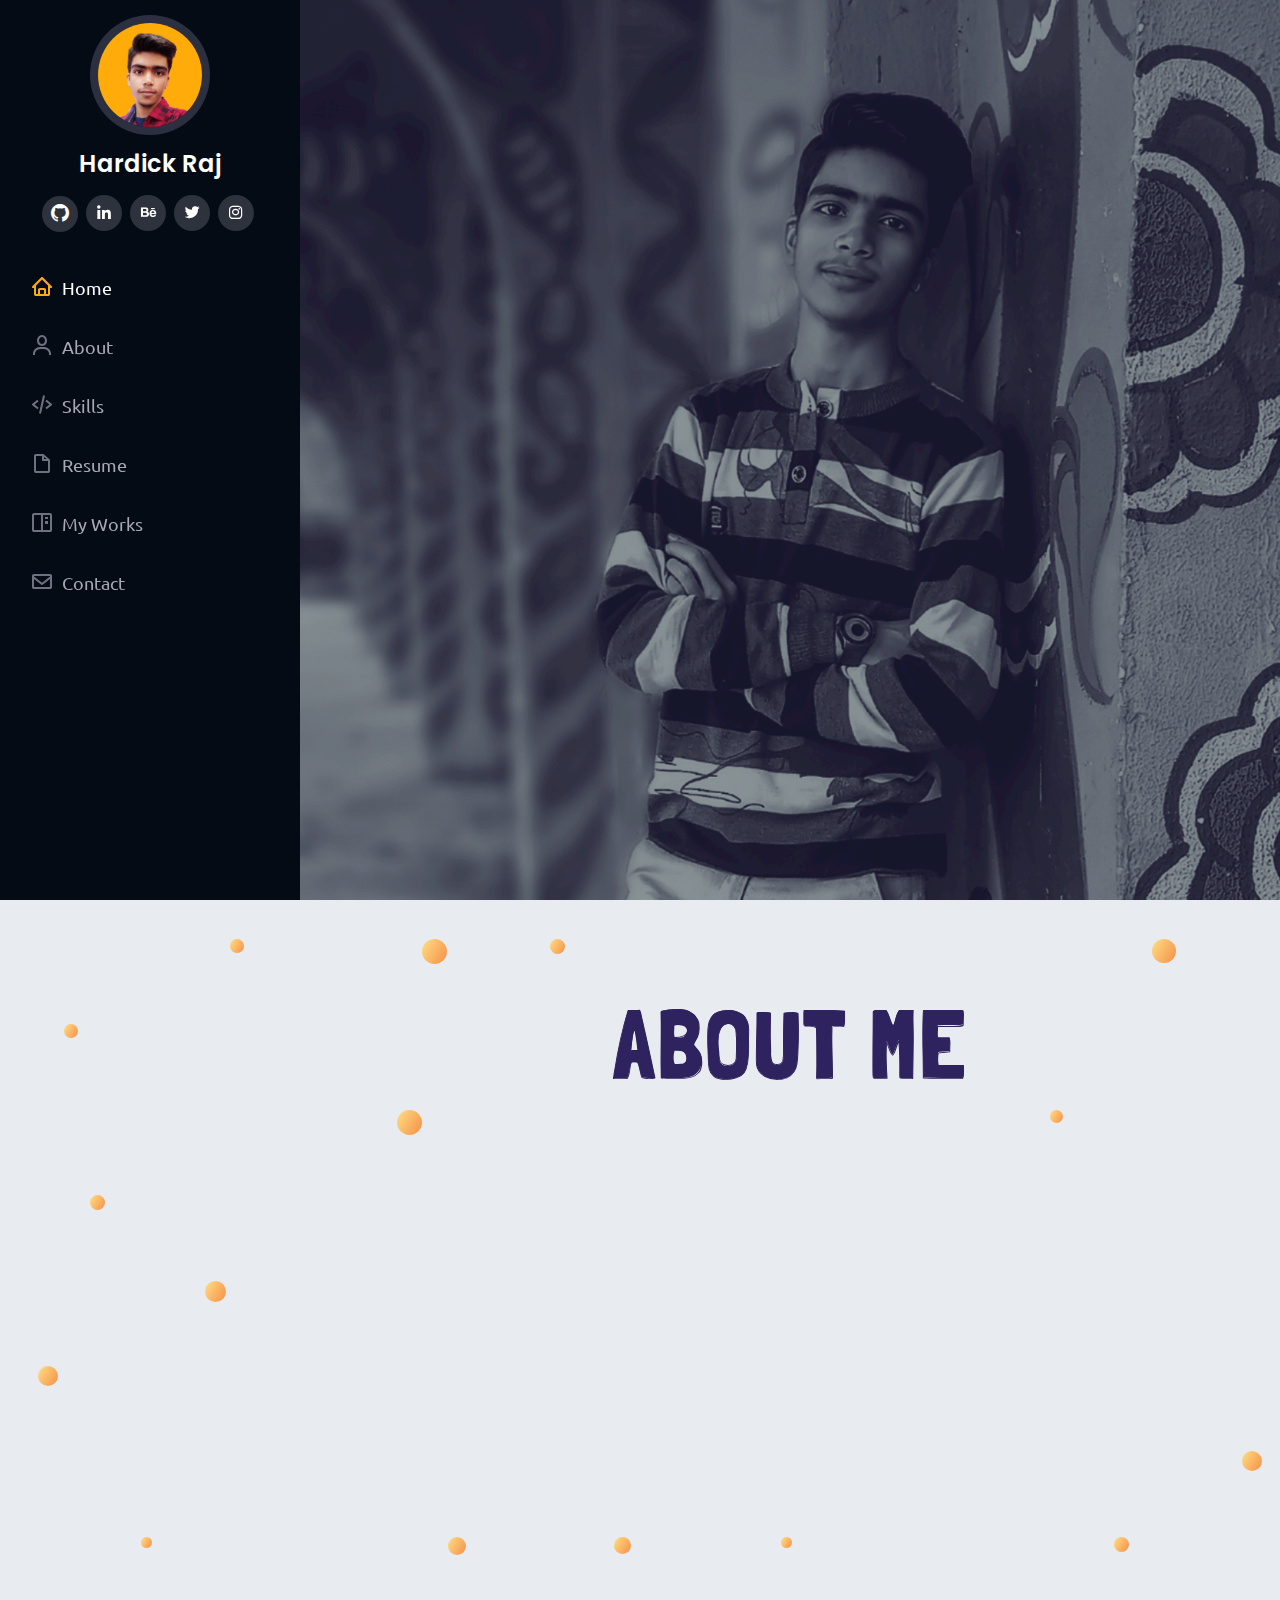
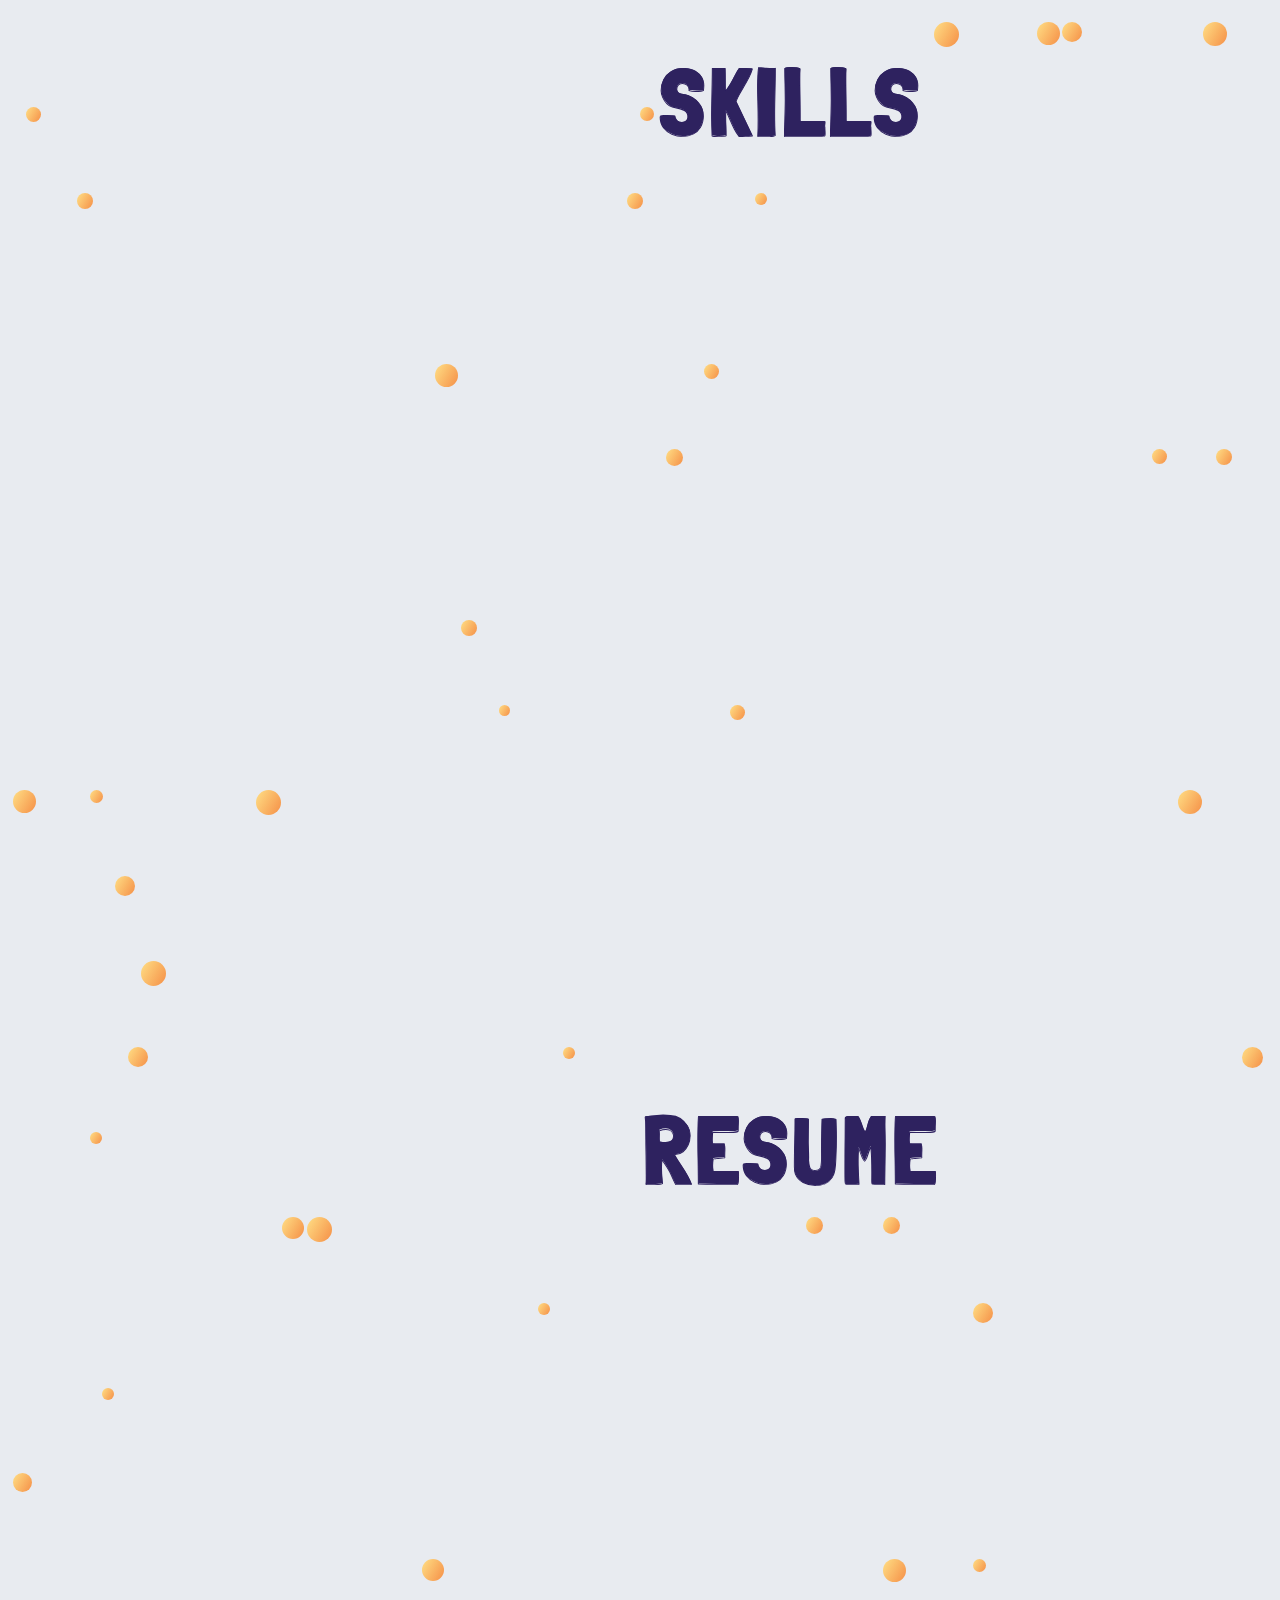
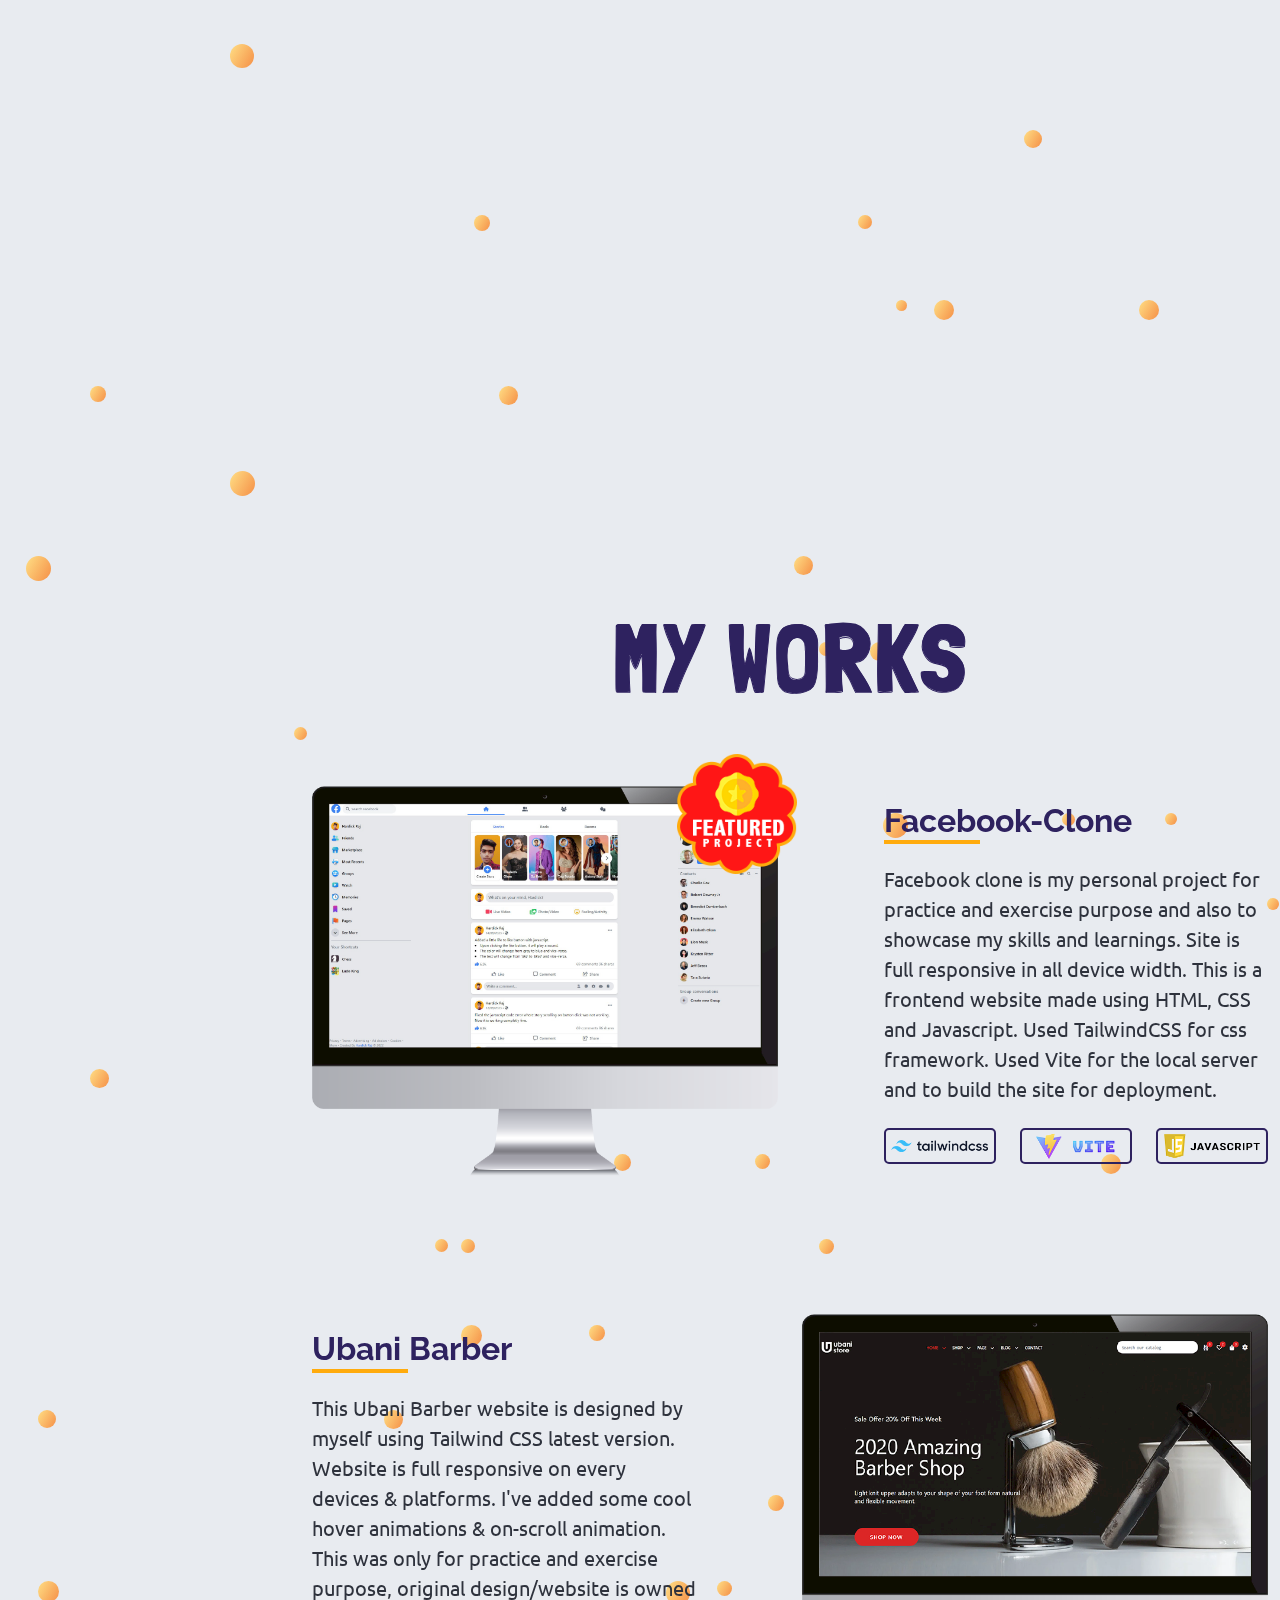
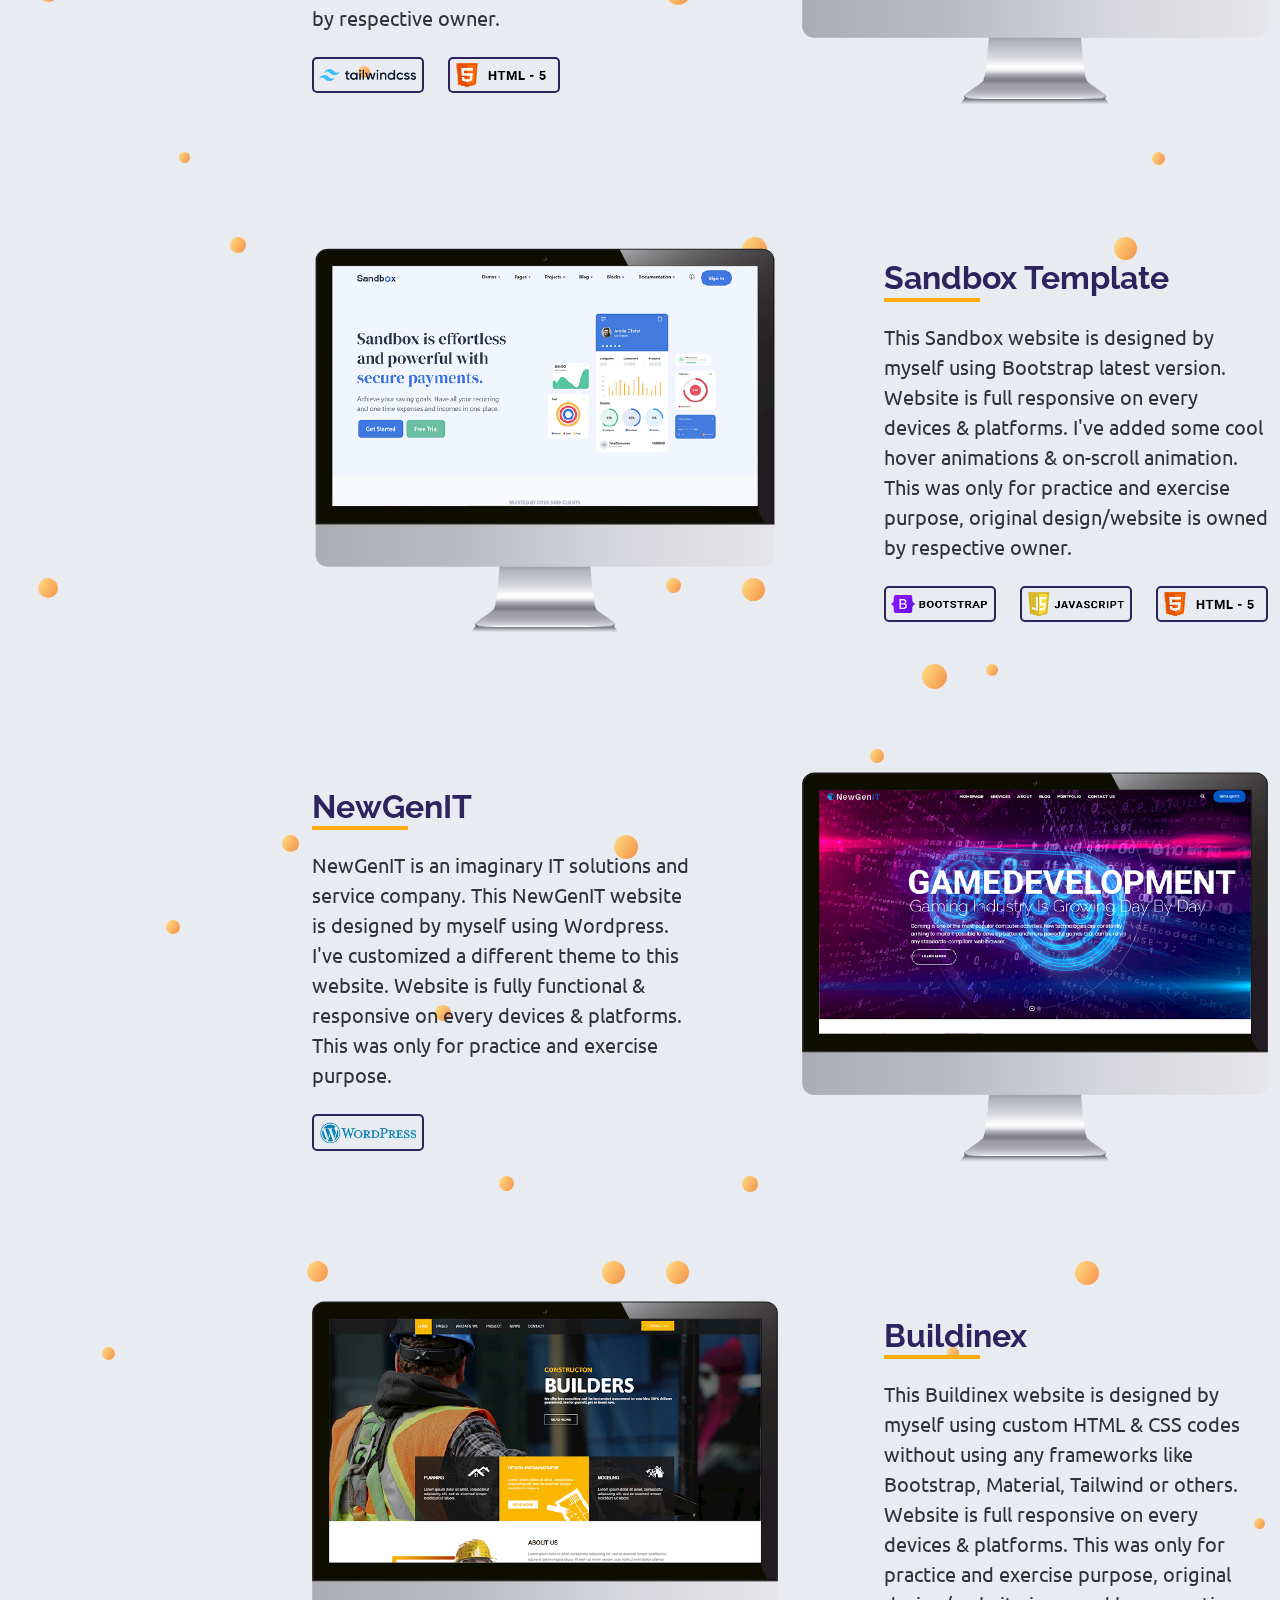
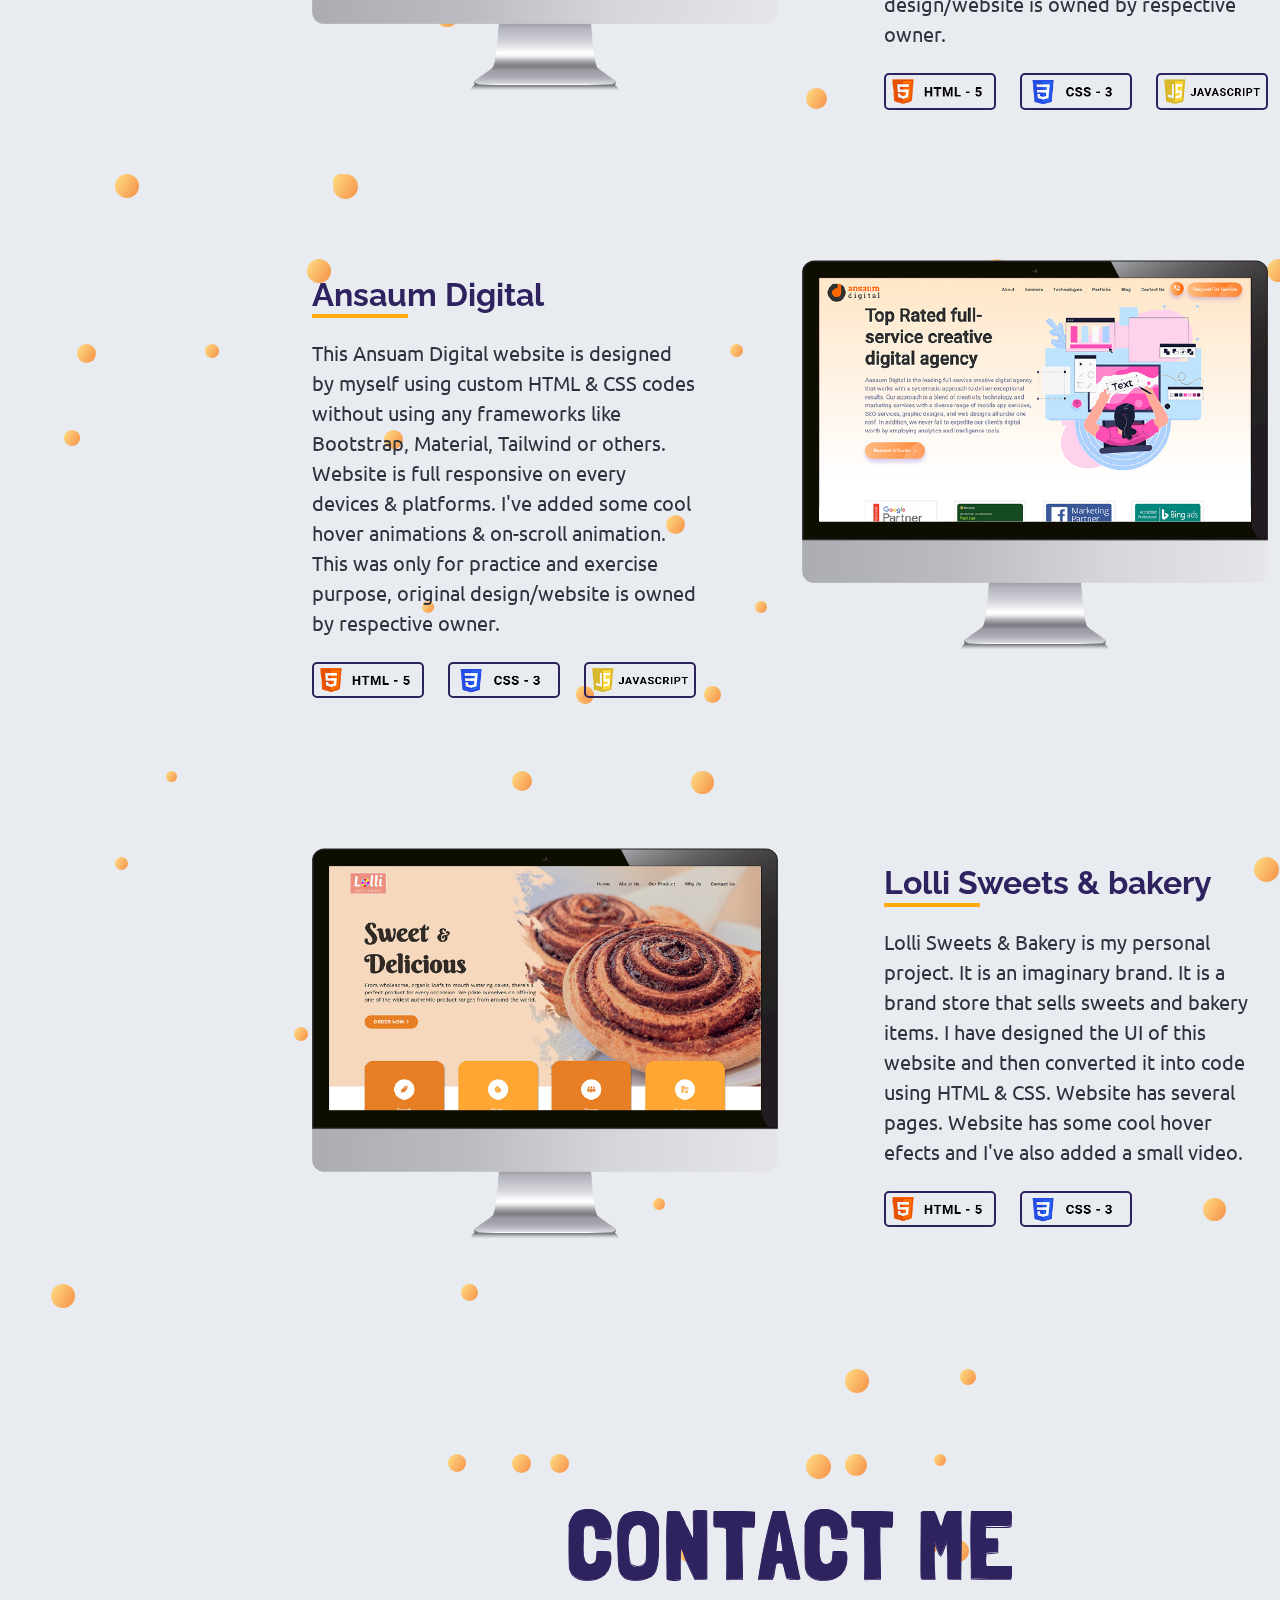
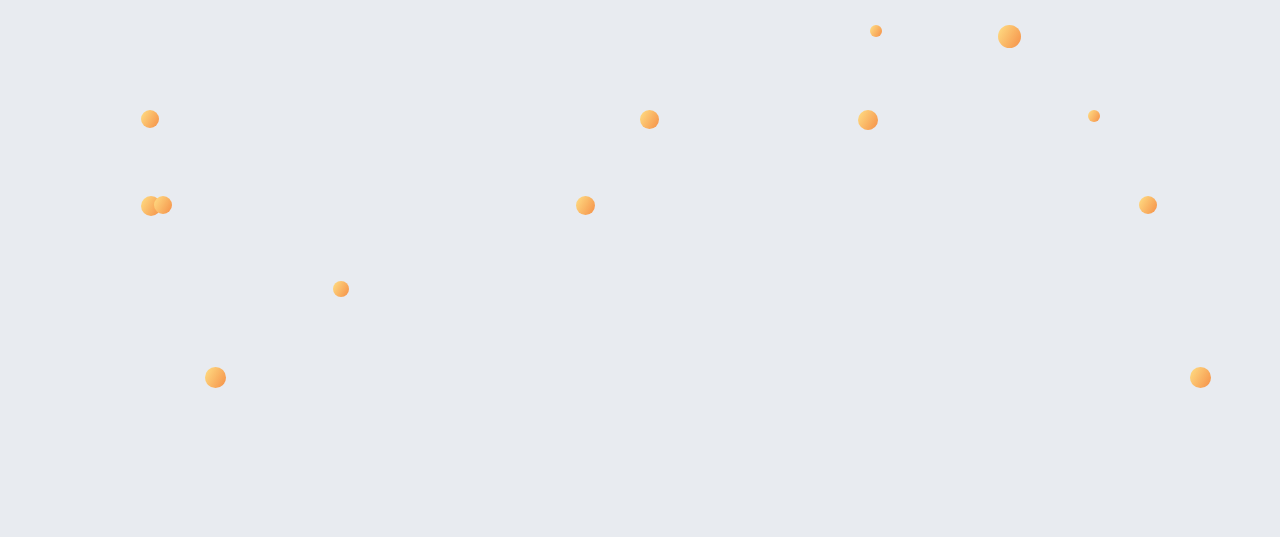
==== index.html @ 6e705527 "added link for download resume" ====
<!DOCTYPE html>
<html lang="en">

<head>
  <meta charset="utf-8">
  <meta content="width=device-width, initial-scale=1.0" name="viewport">

  <title>Hardick Raj- Portfolio</title>
  <meta content="" name="description">
  <meta content="" name="keywords">

  <!-- Favicons -->
  <link href="assets/img/favicon.png" rel="icon">
  <link href="assets/img/apple-touch-icon.png" rel="apple-touch-icon">

  <!-- Google Fonts -->
  <link href="https://fonts.googleapis.com/css?family=Open+Sans:300,300i,400,400i,600,600i,700,700i|Raleway:300,300i,400,400i,500,500i,600,600i,700,700i|Poppins:300,300i,400,400i,500,500i,600,600i,700,700i" rel="stylesheet">
  <link href="https://fonts.googleapis.com/css2?family=Ubuntu:wght@300;400;700&display=swap" rel="stylesheet">
  <link href="https://fonts.googleapis.com/css?family=Nunito:400,700|Londrina+Outline|Londrina+Solid" rel="stylesheet">

  <!-- Vendor CSS Files -->
  <link href='https://unpkg.com/boxicons@2.1.2/css/boxicons.min.css' rel='stylesheet'>
  <link rel="stylesheet" href="https://cdn.jsdelivr.net/npm/bootstrap-icons@1.9.1/font/bootstrap-icons.css">
  <link href="assets/vendor/aos/aos.css" rel="stylesheet">
  <link href="assets/vendor/bootstrap/css/bootstrap.min.css" rel="stylesheet">
  <link rel="stylesheet" type="text/css" href="assets/vendor/letterinteraction/swing.css" />
  <link href="assets/vendor/background-particles/style.css" rel="stylesheet">


  <!-- Template Main CSS File -->
  <link href="assets/css/style.css" rel="stylesheet">

  <!-- =======================================================
  * Template Name: iPortfolio - v3.7.0
  * Template URL: https://bootstrapmade.com/iportfolio-bootstrap-portfolio-websites-template/
  * Author: BootstrapMade.com
  * License: https://bootstrapmade.com/license/
  ======================================================== -->
</head>

<body>

  <!-- ======= Mobile nav toggle button ======= -->
  <i class="bi bi-list mobile-nav-toggle d-xl-none"></i>

  <!-- ======= Header ======= -->
  <header id="header">
    <div class="d-flex flex-column">

      <div class="profile">
        <img src="assets/img/profile-img.jpg" alt="" class="img-fluid rounded-circle">
        <h1 class="text-light"><a href="index.html">Hardick Raj</a></h1>
        <div class="social-links mt-3 text-center">
          <a href="https://github.com/hardickraj" target="_blank" class="github" ><i class="bi bi-github" data-aos="zoom-in" data-aos-delay="300"></i></a>
          <a href="https://www.linkedin.com/in/hardickraj/" target="_blank" class="linkedin" ><i class="bx bxl-linkedin" data-aos="zoom-in" data-aos-delay="600"></i></a>
          <a href="https://www.behance.net/hardickraj" target="_blank" class="google-plus" ><i class="bx bxl-behance" data-aos="zoom-in" data-aos-delay="500"></i></a>
          <a href="https://twitter.com/hardickart" target="_blank" class="twitter" ><i class="bx bxl-twitter" data-aos="zoom-in" data-aos-delay="200"></i></a>
          <a href="https://www.instagram.com/hardickart/" target="_blank" class="instagram" ><i class="bx bxl-instagram" data-aos="zoom-in" data-aos-delay="400"></i></a>
        </div>
      </div>

      <nav id="navbar" class="nav-menu navbar">
        <ul>
          <li data-aos="zoom-in" data-aos-delay="400"><a href="#hero" class="nav-link scrollto active"><i class="bx bx-home"></i> <span>Home</span></a></li>
          <li data-aos="zoom-in" data-aos-delay="500"><a href="#about" class="nav-link scrollto"><i class="bx bx-user"></i> <span>About</span></a></li>
          <li data-aos="zoom-in" data-aos-delay="500"><a href="#skills" class="nav-link scrollto"><i class="bx bx-code-alt"></i> <span>Skills</span></a></li>
          <li data-aos="zoom-in" data-aos-delay="600"><a href="#resume" class="nav-link scrollto"><i class="bx bx-file-blank"></i> <span>Resume</span></a></li>
          <li data-aos="zoom-in" data-aos-delay="700"><a href="#portfolio" class="nav-link scrollto"><i class="bx bx-book-content"></i> <span>My Works</span></a></li>
          <li data-aos="zoom-in" data-aos-delay="900"><a href="#contact" class="nav-link scrollto"><i class="bx bx-envelope"></i> <span>Contact</span></a></li>
        </ul>
      </nav><!-- .nav-menu -->
    </div>
  </header><!-- End Header -->

<div class="particles-bg" >

  <!-- ======= Hero Section ======= -->
  <section id="hero" class="d-flex flex-column justify-content-center align-items-center">
    <div class="hero-container" data-aos="fade-in">
      <div class="n-title">
        <div class="an-block"></div>
        <h1><span class="theme-color">H</span>ardick Raj <span class="pop-an"></span></h1>
      </div>
      <p class="mt-3">I'm <span class="typed" data-typed-items="Web Developer, Graphic Designer, Digital Artist"></span></p>
    </div>

    <a href="#portfolio" class="hero-btn mt-4 d-flex align-items-center scrollto"><span>SEE MY WORKS</span><i class="bx bx-chevron-right"></i></a>

  </section><!-- End Hero -->

  <main id="main">

    
    <svg version='1.1' xmlns='http://www.w3.org/2000/svg' style="position: absolute;">
      <defs>
        <filter id='goo'>
          <fegaussianblur in='SourceGraphic' result='blur' stddeviation='10'></fegaussianblur>
          <fecolormatrix in='blur' mode='matrix' result='goo' values='1 0 0 0 0  0 1 0 0 0  0 0 1 0 0  0 0 0 18 -7'></fecolormatrix>
          <feblend in2='goo' in='SourceGraphic'></feblend>
        </filter>
      </defs>
    </svg>
      <span class='particle'></span><span class='particle'></span><span class='particle'></span><span class='particle'></span>
      <span class='particle'></span><span class='particle'></span><span class='particle'></span><span class='particle'></span>
      <span class='particle'></span><span class='particle'></span><span class='particle'></span><span class='particle'></span>
      <span class='particle'></span><span class='particle'></span><span class='particle'></span><span class='particle'></span>
      <span class='particle'></span><span class='particle'></span><span class='particle'></span><span class='particle'></span>
      <span class='particle'></span>
      <span class='particle'></span><span class='particle'></span><span class='particle'></span><span class='particle'></span>
      <span class='particle'></span><span class='particle'></span><span class='particle'></span><span class='particle'></span>
      <span class='particle'></span><span class='particle'></span><span class='particle'></span><span class='particle'></span>
      <span class='particle'></span><span class='particle'></span><span class='particle'></span><span class='particle'></span>
      <span class='particle'></span><span class='particle'></span><span class='particle'></span><span class='particle'></span>
      <span class='particle'></span>
      <span class='particle'></span><span class='particle'></span><span class='particle'></span><span class='particle'></span>
      <span class='particle'></span><span class='particle'></span><span class='particle'></span><span class='particle'></span>
      <span class='particle'></span><span class='particle'></span><span class='particle'></span><span class='particle'></span>
      <span class='particle'></span><span class='particle'></span><span class='particle'></span><span class='particle'></span>
      <span class='particle'></span><span class='particle'></span><span class='particle'></span><span class='particle'></span>
      <span class='particle'></span><span class='particle'></span><span class='particle'></span><span class='particle'></span>
      <span class='particle'></span><span class='particle'></span><span class='particle'></span><span class='particle'></span>
      <span class='particle'></span><span class='particle'></span><span class='particle'></span><span class='particle'></span>
      <span class='particle'></span><span class='particle'></span><span class='particle'></span><span class='particle'></span>
      <span class='particle'></span><span class='particle'></span><span class='particle'></span><span class='particle'></span>
      <span class='particle'></span><span class='particle'></span><span class='particle'></span><span class='particle'></span>
      <span class='particle'></span><span class='particle'></span><span class='particle'></span>
      <span class='particle'></span><span class='particle'></span><span class='particle'></span><span class='particle'></span>
      <span class='particle'></span><span class='particle'></span><span class='particle'></span><span class='particle'></span>
      <span class='particle'></span><span class='particle'></span><span class='particle'></span><span class='particle'></span>
      <span class='particle'></span><span class='particle'></span><span class='particle'></span><span class='particle'></span>
      <span class='particle'></span><span class='particle'></span><span class='particle'></span><span class='particle'></span>
      <span class='particle'></span><span class='particle'></span><span class='particle'></span><span class='particle'></span>
      <span class='particle'></span><span class='particle'></span><span class='particle'></span><span class='particle'></span>
      <span class='particle'></span><span class='particle'></span><span class='particle'></span><span class='particle'></span>
      <span class='particle'></span><span class='particle'></span><span class='particle'></span><span class='particle'></span>
      <span class='particle'></span><span class='particle'></span><span class='particle'></span><span class='particle'></span>
      <span class='particle'></span><span class='particle'></span><span class='particle'></span><span class='particle'></span>
      <span class='particle'></span><span class='particle'></span><span class='particle'></span><span class='particle'></span>
      <span class='particle'></span><span class='particle'></span><span class='particle'></span><span class='particle'></span>
      <span class='particle'></span><span class='particle'></span><span class='particle'></span><span class='particle'></span>
      <span class='particle'></span><span class='particle'></span><span class='particle'></span><span class='particle'></span>
      <span class='particle'></span><span class='particle'></span><span class='particle'></span><span class='particle'></span>
      <span class='particle'></span><span class='particle'></span><span class='particle'></span><span class='particle'></span>
      <span class='particle'></span><span class='particle'></span><span class='particle'></span><span class='particle'></span>
      <span class='particle'></span><span class='particle'></span><span class='particle'></span><span class='particle'></span>
      <span class='particle'></span><span class='particle'></span><span class='particle'></span><span class='particle'></span>
      <span class='particle'></span><span class='particle'></span><span class='particle'></span><span class='particle'></span>
      <span class='particle'></span><span class='particle'></span><span class='particle'></span><span class='particle'></span>
      <span class='particle'></span><span class='particle'></span><span class='particle'></span><span class='particle'></span>
      <span class='particle'></span><span class='particle'></span><span class='particle'></span><span class='particle'></span>
      <span class='particle'></span><span class='particle'></span><span class='particle'></span><span class='particle'></span>
      <span class='particle'></span><span class='particle'></span><span class='particle'></span><span class='particle'></span>
      <span class='particle'></span><span class='particle'></span><span class='particle'></span><span class='particle'></span>
      <span class='particle'></span><span class='particle'></span><span class='particle'></span><span class='particle'></span>


    <!-- ======= About Section ======= -->
    <section id="about" class="about">

      <div class="container">

        <!-- <div class="section-title">
          <h2 class="title-an mb-2">About</h2>
          <div class="title-bar mb-5"></div>
        </div> -->

        <!-- <div class="content content--layout"> -->
          <div class="section-title-int mb-5 pb-3">
            <h2 class="word word--swing">About&nbsp;Me</h2>
          </div>
        <!-- </div> -->

        <div class="row justify-content-between align-items-center">
          <div class="col-lg-3 glow-an about-img" data-aos="zoom-in" data-aos-delay="300">
            <img src="assets/img/profile-img.jpg" class="img-fluid" alt="">
            <div class="glow-wrap">
              <i class="glow"></i>
            </div>
          </div>
          <div class="col-lg-8 pt-4 pt-lg-0 content">
            <h3 class="mt-2 theme-color" data-aos="fade-down" data-aos-delay="100">Hello !!</h3>
            <p class="mt-4" data-aos="fade-down" data-aos-delay="200">
              I'm a Front-End Developer and Graphic Designer from New Delhi, India. I've completed Diploma in Graphic Designing & Web Designing and Development. I'm a fresher but I've confidence to say that I'm well skilled at what I do and I'm seeking for opportunities to learn more about programming and development.<br>I consider myself creative, open minded & disciplined person and have a strong passion for Art & Illustrations too.
            </p>
          </div>
        </div>

      </div>
    </section><!-- End About Section -->


    <!-- Skills Section Start -->

    <section id="skills" class="skills section-bg">
      <div class="container">

        <!-- <div class="section-title">
          <h2 class="mb-2">Software Skills</h2>
          <div class="title-bar"></div>
        </div> -->
        <div class="section-title-int mb-5 pb-3">
          <h2 class="word word--swing">Skills</h2>
          <!-- <h2 class="word word--swing word--swing-two">Skills</h2> -->
        </div>

        <div class="row justify-content-around align-items-center">

          <div class="col-6 col-md-4 col-lg-3 mt-5 pt-4 d-flex justify-content-center" data-aos="fade-up">

            <div class="skill">
              <div class="outer">
                <div class="inner">
                  85<span>%</span>
                </div>
              </div>
              <h4 class="pt-3">HTML</h4>

              <svg class="svg-2" xmlns="http://www.w3.org/2000/svg" version="1.1" width="160px" height="160px">
                <defs>
                  <linearGradient id="GradientColor">
                    <stop offset="0%" stop-color="#f1b409" />
                    <stop offset="100%" stop-color="#f18e14" />
                  </linearGradient>
                </defs>
                <circle class="c-one" cx="80" cy="80" r="70" stroke-linecap="round" />
              </svg>

            </div>
            
          </div><!-- col -->

          <div class="col-6 col-md-4 col-lg-3 mt-5 pt-4 d-flex justify-content-center" data-aos="fade-up" data-aos-delay="100">
            <div class="skill skill-2">
              <div class="outer">
                <div class="inner">
                  85<span>%</span>
                </div>
              </div>
              <h4 class="pt-3">CSS</h4>

              <svg class="svg-2" xmlns="http://www.w3.org/2000/svg" version="1.1" width="160px" height="160px">
                <defs>
                  <linearGradient id="GradientColor">
                    <stop offset="0%" stop-color="#f1b409" />
                    <stop offset="100%" stop-color="#f18e14" />
                  </linearGradient>
                </defs>
                <circle class="c-one" cx="80" cy="80" r="70" stroke-linecap="round" />
              </svg>

            </div>
          </div><!-- col -->

          <div class="col-6 col-md-4 col-lg-3 mt-5 pt-4 d-flex justify-content-center" data-aos="fade-up" data-aos-delay="200">
            <div class="skill">
              <div class="outer">
                <div class="inner">
                  80<span>%</span>
                </div>
              </div>
              <h4 class="pt-3">BOOTSTRAP</h4>

              <svg class="svg-2" xmlns="http://www.w3.org/2000/svg" version="1.1" width="160px" height="160px">
                <defs>
                  <linearGradient id="GradientColor">
                    <stop offset="0%" stop-color="#f1b409" />
                    <stop offset="100%" stop-color="#f18e14" />
                  </linearGradient>
                </defs>
                <circle class="c-two" cx="80" cy="80" r="70" stroke-linecap="round" />
              </svg>

            </div>
          </div><!-- col -->

          <div class="col-6 col-md-4 col-lg-3 mt-5 pt-4 d-flex justify-content-center" data-aos="fade-up" data-aos-delay="200">
            <div class="skill">
              <div class="outer">
                <div class="inner">
                  80<span>%</span>
                </div>
              </div>
              <h4 class="pt-3">TAILWIND CSS</h4>

              <svg class="svg-2" xmlns="http://www.w3.org/2000/svg" version="1.1" width="160px" height="160px">
                <defs>
                  <linearGradient id="GradientColor">
                    <stop offset="0%" stop-color="#f1b409" />
                    <stop offset="100%" stop-color="#f18e14" />
                  </linearGradient>
                </defs>
                <circle class="c-two" cx="80" cy="80" r="70" stroke-linecap="round" />
              </svg>

            </div>
          </div><!-- col -->

          <div class="col-6 col-md-4 col-lg-3 mt-5 pt-4 d-flex justify-content-center" data-aos="fade-up">
            <div class="skill">
              <div class="outer">
                <div class="inner">
                  70<span>%</span>
                </div>
              </div>
              <h4 class="pt-3">JAVASCRIPT</h4>

              <svg class="svg-2" xmlns="http://www.w3.org/2000/svg" version="1.1" width="160px" height="160px">
                <defs>
                  <linearGradient id="GradientColor">
                    <stop offset="0%" stop-color="#f1b409" />
                    <stop offset="100%" stop-color="#f18e14" />
                  </linearGradient>
                </defs>
                <circle class="c-four" cx="80" cy="80" r="70" stroke-linecap="round" />
              </svg>

            </div>
          </div><!-- col -->

          <div class="col-6 col-md-4 col-lg-3 mt-5 pt-4 d-flex justify-content-center" data-aos="fade-up">
            <div class="skill">
              <div class="outer">
                <div class="inner">
                  70<span>%</span>
                </div>
              </div>
              <h4 class="pt-3">JQUERY</h4>

              <svg class="svg-2" xmlns="http://www.w3.org/2000/svg" version="1.1" width="160px" height="160px">
                <defs>
                  <linearGradient id="GradientColor">
                    <stop offset="0%" stop-color="#f1b409" />
                    <stop offset="100%" stop-color="#f18e14" />
                  </linearGradient>
                </defs>
                <circle class="c-four" cx="80" cy="80" r="70" stroke-linecap="round" />
              </svg>

            </div>
          </div><!-- col -->

          <div class="col-6 col-md-4 col-lg-3 mt-5 pt-4 d-flex justify-content-center" data-aos="fade-up" data-aos-delay="300">
            <div class="skill">
              <div class="outer">
                <div class="inner">
                  65<span>%</span>
                </div>
              </div>
              <h4 class="pt-3">WORDPRESS</h4>

              <svg class="svg-2" xmlns="http://www.w3.org/2000/svg" version="1.1" width="160px" height="160px">
                <defs>
                  <linearGradient id="GradientColor">
                    <stop offset="0%" stop-color="#f1b409" />
                    <stop offset="100%" stop-color="#f18e14" />
                  </linearGradient>
                </defs>
                <circle class="c-three" cx="80" cy="80" r="70" stroke-linecap="round" />
              </svg>

            </div>
          </div><!-- col -->

          <div class="col-6 col-md-4 col-lg-3 mt-5 pt-4 d-flex justify-content-center" data-aos="fade-up">
            <div class="skill">
              <div class="outer">
                <div class="inner">
                  50<span>%</span>
                </div>
              </div>
              <h4 class="pt-3">GITHUB</h4>

              <svg class="svg-2" xmlns="http://www.w3.org/2000/svg" version="1.1" width="160px" height="160px">
                <defs>
                  <linearGradient id="GradientColor">
                    <stop offset="0%" stop-color="#f1b409" />
                    <stop offset="100%" stop-color="#f18e14" />
                  </linearGradient>
                </defs>
                <circle class="c-five" cx="80" cy="80" r="70" stroke-linecap="round" />
              </svg>

            </div>
          </div><!-- col -->

          <div class="col-6 col-md-4 col-lg-3 mt-5 pt-4 d-flex justify-content-center" data-aos="fade-up" data-aos-delay="100">
            <div class="skill">
              <div class="outer">
                <div class="inner">
                  85<span>%</span>
                </div>
              </div>
              <h4 class="pt-3">PHOTOSHOP</h4>

              <svg class="svg-2" xmlns="http://www.w3.org/2000/svg" version="1.1" width="160px" height="160px">
                <defs>
                  <linearGradient id="GradientColor">
                    <stop offset="0%" stop-color="#f1b409" />
                    <stop offset="100%" stop-color="#f18e14" />
                  </linearGradient>
                </defs>
                <circle class="c-one" cx="80" cy="80" r="70" stroke-linecap="round" />
              </svg>

            </div>
          </div><!-- col -->

          <div class="col-6 col-md-4 col-lg-3 mt-5 pt-4 d-flex justify-content-center" data-aos="fade-up" data-aos-delay="200">
            <div class="skill">
              <div class="outer">
                <div class="inner">
                  85<span>%</span>
                </div>
              </div>
              <h4 class="pt-3">ILLUSTRATOR</h4>

              <svg class="svg-2" xmlns="http://www.w3.org/2000/svg" version="1.1" width="160px" height="160px">
                <defs>
                  <linearGradient id="GradientColor">
                    <stop offset="0%" stop-color="#f1b409" />
                    <stop offset="100%" stop-color="#f18e14" />
                  </linearGradient>
                </defs>
                <circle class="c-one" cx="80" cy="80" r="70" stroke-linecap="round" />
              </svg>

            </div>
          </div><!-- col -->

          <div class="col-6 col-md-4 col-lg-3 mt-5 pt-4 d-flex justify-content-center" data-aos="fade-up" data-aos-delay="300">
            <div class="skill">
              <div class="outer">
                <div class="inner">
                  70<span>%</span>
                </div>
              </div>
              <h4 class="pt-3">CORELDRAW</h4>

              <svg class="svg-2" xmlns="http://www.w3.org/2000/svg" version="1.1" width="160px" height="160px">
                <defs>
                  <linearGradient id="GradientColor">
                    <stop offset="0%" stop-color="#f1b409" />
                    <stop offset="100%" stop-color="#f18e14" />
                  </linearGradient>
                </defs>
                <circle class="c-four" cx="80" cy="80" r="70" stroke-linecap="round" />
              </svg>

            </div>
          </div><!-- col -->

          <div class="col-6 col-md-4 col-lg-3 mt-5 pt-4 d-flex justify-content-center" data-aos="fade-up">
            <div class="skill">
              <div class="outer">
                <div class="inner">
                  70<span>%</span>
                </div>
              </div>
              <h4 class="pt-3">ANIMATE CC</h4>

              <svg class="svg-2" xmlns="http://www.w3.org/2000/svg" version="1.1" width="160px" height="160px">
                <defs>
                  <linearGradient id="GradientColor">
                    <stop offset="0%" stop-color="#f1b409" />
                    <stop offset="100%" stop-color="#f18e14" />
                  </linearGradient>
                </defs>
                <circle class="c-four" cx="80" cy="80" r="70" stroke-linecap="round" />
              </svg>

            </div>
          </div><!-- col -->

        </div><!-- row -->

      </div>
    </section><!-- End Skills Section -->

    <!-- ======= Resume Section ======= -->
    <section id="resume" class="resume">
      <div class="container">

        <div class="section-title-int mb-5 pb-3">
          <h2 class="word word--swing">Resume</h2>
        </div>

        <div class="row">
          <div class="col-lg-6">
            
            <div data-aos="fade-up" data-aos-delay="100">
              <h3 class="resume-title">Sumary</h3>
              <div class="resume-item pb-0">
                <h4>hardick Raj</h4>
                <p><em>Web Developer, Creative Graphics Designer & Digital Artist.</em><br>A tech enthusiast always eager to learn something new.</p>
                <ul>
                  <li>New Delhi, India</li>
                  <li><a href="tel:">+91 763 489 5850</a></li>
                  <li><a href="mailto:">rajhardick1@gmail.com</a></li>
                </ul>
              </div>
            </div>

            <div data-aos="fade-up" data-aos-delay="300">
              <h3 class="resume-title">Award(s) Recieved</h3>
              <div class="resume-item">
                <h4>Creative Minds 2020 - Delhi</h4>
                <h5>First Prize</h5>
                <p><em>Social Media Post Design</em></p>
                <p>The work was to design 4 Social media Creatives, Facebook post; Facebook page banner; Instagram post; Instagram story.</p>
              </div>
            </div>

          </div><!-- col-lg-6 -->

          <div class="col-lg-6">

            <div data-aos="fade-up" data-aos-delay="200">
              <div class="resume-item">
                <h4>Diploma in graphic design & web development</h4>
                <h5>2020 - 2022</h5>
                <p><em>Arena Animation, Noida</em></p>
              </div>
            </div>

            <div data-aos="fade-up" data-aos-delay="100">
              <h3 class="resume-title">Education</h3>
              <div class="resume-item">
                <h4>Bachelor Of science in Chemistry Hons.</h4>
                <h5>2020 - Present</h5>
                <p><em>Magadh University, Gaya</em></p>
              </div>
            </div>

            <div data-aos="fade-up" data-aos-delay="300">
              <div class="resume-item">
                <h4>Intermediate</h4>
                <h5>2018 - 2020</h5>
                <p><em>BSEB, Patna</em></p>
              </div>
            </div>

            <div data-aos="fade-up" data-aos-delay="400">
              <div class="resume-item">
                <h4>Matriculation</h4>
                <h5>2016 - 2018</h5>
                <p><em>BSEB, Patna</em></p>
              </div>
            </div>
             
          </div><!-- col-lg-6 -->

        </div>

        <div class="col-10 col-sm-8 col-md-6 col-xxl-4 mt-5 resume-download" data-aos="zoom-in" data-aos-delay="200">
          <a href="https://drive.google.com/drive/folders/1IGmRBW_N12h8GnZ-ZvVpPWEsfT8boHEC?usp=sharing" class="hero-btn mt-4 d-flex align-items-center justify-content-center"><span>DOWNLOAD RESUME</span><i class="bx bx-chevron-right"></i></a>
        </div>

      </div>
    </section><!-- End Resume Section -->

    <!-- ======= Portfolio Section ======= -->
    <section id="portfolio" class="portfolio section-bg">
      <div class="container">

        <div class="section-title-int mb-5 pb-3">
          <h2 class="word word--swing">My&nbsp;Works</h2>
        </div>

        <div class="row justify-content-between align-items-centr pt-3">

          <div class="col-lg-6">
            <div class="portfolio-thumbnail facebook-thumbnail">
              <img src="assets/img/portfolio/facebook-thumbnail.png" alt="" class="w-100">
              <div class="feature-logo"><img src="assets/img/featured-logo.png" alt=""></div>
            </div>
          </div>

          <div class="col-lg-5">
            <h3 class="heading portfolio-heading fs-2 mt-3">Facebook-Clone</h3>
            <p class="my-4">Facebook clone is my personal project for practice and exercise purpose and also to showcase my skills and learnings. Site is full responsive in all device width. This is a frontend website made using HTML, CSS and Javascript. Used TailwindCSS for css framework. Used Vite for the local server and to build the site for deployment.</p>
            <div class="row mb-5">
              <div class="col portfolio-logo "><img src="assets/img/tailwindcss-logo.png" alt="" class="w-100"></div>
              <div class="col portfolio-logo "><img src="assets/img/vite-logo.png" alt="" class="w-100"></div>
              <div class="col portfolio-logo "><img src="assets/img/javascript-logo.png" alt="" class="w-100"></div>
            </div>
            <a href="https://hardickraj.github.io/facebook-clone/" target="_blank" class="hero-btn portfolio-btn">Visit Project <i class="bi bi-box-arrow-up-right"></i></a>
          </div>

        </div>

        <div class="row justify-content-between align-items-centr pt-5 mt-4">

          <div class="col-lg-6">
            <div class="portfolio-thumbnail">
              <img src="assets/img/portfolio/ubani-barber-thumbnail.png" alt="" class="w-100">
            </div>
          </div>

          <div class="col-lg-5 order-lg-first">
            <h3 class="heading portfolio-heading fs-2 mt-3">Ubani Barber</h3>
            <p class="my-4">This Ubani Barber website is designed by myself using Tailwind CSS latest version. Website is full responsive on every devices & platforms. I've added some cool hover animations & on-scroll animation. This was only for practice and exercise purpose, original design/website is owned by respective owner.</p>
            <div class="row mb-5">
              <div class="col portfolio-logo "><img src="assets/img/tailwindcss-logo.png" alt="" class="w-100"></div>
              <div class="col portfolio-logo "><img src="assets/img/html-logo.png" alt="" class="w-100"></div>
              <div class="col portfolio-logo "></div>
            </div>
            <a href="ubanibarber.html" class="hero-btn portfolio-btn">See Project <i class="bi bi-arrow-right-circle-fill"></i></a>
          </div>

        </div>

        <div class="row justify-content-between align-items-centr pt-5 mt-4">

          <div class="col-lg-6">
            <div class="portfolio-thumbnail">
              <img src="assets/img/portfolio/sandbox-thumbnail-01.png" alt="" class="w-100">
            </div>
          </div>

          <div class="col-lg-5">
            <h3 class="heading portfolio-heading fs-2 mt-3">Sandbox Template</h3>
            <p class="my-4">This Sandbox website is designed by myself using Bootstrap latest version. Website is full responsive on every devices & platforms. I've added some cool hover animations & on-scroll animation. This was only for practice and exercise purpose, original design/website is owned by respective owner.</p>
            <div class="row mb-5">
              <div class="col portfolio-logo "><img src="assets/img/bootstrap-logo.png" alt="" class="w-100"></div>
              <div class="col portfolio-logo "><img src="assets/img/javascript-logo.png" alt="" class="w-100"></div>
              <div class="col portfolio-logo "><img src="assets/img/html-logo.png" alt="" class="w-100"></div>
            </div>
            <a href="sandbox.html" class="hero-btn portfolio-btn">See Project <i class="bi bi-arrow-right-circle-fill"></i></a>
          </div>

        </div>

        <div class="row justify-content-between align-items-centr pt-5 mt-4">

          <div class="col-lg-6">
            <div class="portfolio-thumbnail">
              <img src="assets/img/portfolio/newgenit-thumbnail.png" alt="" class="w-100">
            </div>
          </div>

          <div class="col-lg-5 order-lg-first">
            <h3 class="heading portfolio-heading fs-2 mt-3">NewGenIT</h3>
            <p class="my-4">NewGenIT is an imaginary IT solutions and service company. This NewGenIT website is designed by myself using Wordpress. I've customized a different theme to this website. Website is fully functional & responsive on every devices & platforms. This was only for practice and exercise purpose.</p>
            <div class="row mb-5">
              <div class="col portfolio-logo "><img src="assets/img/wordpress-logo.png" alt="" class="w-100"></div>
              <div class="col portfolio-logo "></div>
              <div class="col portfolio-logo "></div>
            </div>
            <a href="newgenit.html" class="hero-btn portfolio-btn">See Project <i class="bi bi-arrow-right-circle-fill"></i></a>
          </div>

        </div>

        <div class="row justify-content-between align-items-centr pt-5 mt-4">

          <div class="col-lg-6">
            <div class="portfolio-thumbnail">
              <img src="assets/img/portfolio/buildinex-thumbnail.png" alt="" class="w-100">
            </div>
          </div>

          <div class="col-lg-5">
            <h3 class="heading portfolio-heading fs-2 mt-3">Buildinex</h3>
            <p class="my-4">This Buildinex website is designed by myself using custom HTML & CSS codes without using any frameworks like Bootstrap, Material, Tailwind or others. Website is full responsive on every devices & platforms. This was only for practice and exercise purpose, original design/website is owned by respective owner.</p>
            <div class="row mb-5">
              <div class="col portfolio-logo "><img src="assets/img/html-logo.png" alt="" class="w-100"></div>
              <div class="col portfolio-logo "><img src="assets/img/css-logo.png" alt="" class="w-100"></div>
              <div class="col portfolio-logo "><img src="assets/img/javascript-logo.png" alt="" class="w-100"></div>
            </div>
            <a href="buildinex.html" class="hero-btn portfolio-btn">See Project <i class="bi bi-arrow-right-circle-fill"></i></a>
          </div>

        </div>

        <div class="row justify-content-between align-items-centr pt-5 mt-4">

          <div class="col-lg-6">
            <div class="portfolio-thumbnail">
              <img src="assets/img/portfolio/ansaum-digital-thumbnail.png" alt="" class="w-100">
            </div>
          </div>

          <div class="col-lg-5 order-lg-first">
            <h3 class="heading portfolio-heading fs-2 mt-3">Ansaum Digital</h3>
            <p class="my-4">This Ansuam Digital website is designed by myself using custom HTML & CSS codes without using any frameworks like Bootstrap, Material, Tailwind or others. Website is full responsive on every devices & platforms. I've added some cool hover animations & on-scroll animation. This was only for practice and exercise purpose, original design/website is owned by respective owner.</p>
            <div class="row mb-5">
              <div class="col portfolio-logo "><img src="assets/img/html-logo.png" alt="" class="w-100"></div>
              <div class="col portfolio-logo "><img src="assets/img/css-logo.png" alt="" class="w-100"></div>
              <div class="col portfolio-logo "><img src="assets/img/javascript-logo.png" alt="" class="w-100"></div>
            </div>
            <a href="ansuamdigital.html" class="hero-btn portfolio-btn">See Project <i class="bi bi-arrow-right-circle-fill"></i></a>
          </div>

        </div>

        <div class="row justify-content-between align-items-centr pt-5 mt-4">

          <div class="col-lg-6">
            <div class="portfolio-thumbnail">
              <img src="assets/img/portfolio/lolli-sweets-thumbnail.png" alt="" class="w-100">
            </div>
          </div>

          <div class="col-lg-5">
            <h3 class="heading portfolio-heading fs-2 mt-3">Lolli Sweets & bakery</h3>
            <p class="my-4">Lolli Sweets & Bakery is my personal project. It is an imaginary brand. It is a brand store that sells sweets and bakery items. I have designed the UI of this website and then converted it into code using HTML & CSS. Website has several pages. Website has some cool hover efects and I've also added a small video.</p>
            <div class="row mb-5">
              <div class="col portfolio-logo "><img src="assets/img/html-logo.png" alt="" class="w-100"></div>
              <div class="col portfolio-logo "><img src="assets/img/css-logo.png" alt="" class="w-100"></div>
              <div class="col portfolio-logo "></div>
            </div>
            <a href="lollisweets.html" class="hero-btn portfolio-btn">See Project <i class="bi bi-arrow-right-circle-fill"></i></a>
          </div>

        </div>


      </div>
    </section><!-- End Portfolio Section -->

    <!-- ======= Contact Section ======= -->
    <section id="contact" class="contact">
      <div class="container">

        <div class="section-title-int mb-5 pb-3">
          <h2 class="word word--swing">Contact&nbsp;Me</h2>
        </div>

        <div class="info row justify-content-between" data-aos="fade-up">
          <div class="col-lg-6 d-flex align-items-stretch">
                <iframe src="https://www.google.com/maps/embed?pb=!1m14!1m8!1m3!1d14013.415349701008!2d77.30214!3d28.58916!3m2!1i1024!2i768!4f13.1!3m3!1m2!1s0x0%3A0x8d0cf5c34a0963e1!2sNew%20Ashok%20Nagar%20Metro%20Station!5e0!3m2!1sen!2sin!4v1639663000643!5m2!1sen!2sin" frameborder="0" style="border:0; width: 100%; height: 290px;" allowfullscreen></iframe>
          </div>

          <div class="col-lg-5 d-flex flex-column justify-content-between align-items-stretch">
                <div class="address">
                  <i class="bi bi-geo-alt"></i>
                  <h4>Location:</h4>
                  <p>New Ashok Nagar, New Delhi</p>
                </div>
  
                <div class="email">
                  <i class="bi bi-envelope"></i>
                  <h4>Email:</h4>
                  <p><a href="mailto:">rajhardick1@gmail.com</a></p>
                </div>
  
                <div class="phone">
                  <i class="bi bi-phone"></i>
                  <h4>Call:</h4>
                  <p><a href="tel:">+91 763 489 5850</a></p>
                </div>
          </div>
        </div>

      </div>
    </section><!-- End Contact Section -->
  </main><!-- End #main -->
</div>

  <!-- ======= Footer ======= -->
  <footer id="footer">
    <div class="container">
      <div class="copyright" data-aos="zoom-in" data-aos-delay="200">
        &copy; Copyright <strong><span>Hardick Raj</span></strong>
      </div>
      <!-- <div class="credits" data-aos="zoom-in" data-aos-delay="400">
        Designed using <a href="https://bootstrapmade.com/">BootstrapMade</a>
      </div> -->
    </div>
  </footer><!-- End  Footer -->

  <a href="#" class="back-to-top d-flex align-items-center justify-content-center"><i class="bi bi-arrow-up-short"></i></a>

  <!-- Vendor JS Files -->
  <script src="assets/vendor/aos/aos.js"></script>
  <script src="assets/vendor/bootstrap/js/bootstrap.bundle.min.js"></script>
  <script src="assets/vendor/typed.js/typed.min.js"></script>
  <script src="assets/vendor/waypoints/noframework.waypoints.js"></script>
  <script src="assets/vendor/letterinteraction/charming.min.js"></script>
  <script src="assets/vendor/letterinteraction/anime.min.js"></script>
  <script src="assets/vendor/letterinteraction/demo4.js"></script>

  <!-- Template Main JS File -->
  <script src="assets/js/main.js"></script>

</body>


</html>
---- assets/vendor/letterinteraction/swing.css ----
.word {
	display: flex;
	flex-direction: row;
	align-items: center;
	justify-content: center;
	flex-wrap: wrap;
	margin: 0;
	cursor: pointer;
	-webkit-touch-callout: none;
	-webkit-user-select: none;
	-moz-user-select: none;
	-ms-user-select: none;
	user-select: none;
	-webkit-tap-highlight-color: rgba(0,0,0,0);
}
.word--swing {
	font-size: 6em;
	letter-spacing: 2px;
	font-family: 'Londrina Solid', serif;
	font-weight: 400;
	text-transform: uppercase;
	color: #2d205f;
	/*color: #0e0e19;*/
	line-height: 1;
	perspective: 800px;
}
@media (max-width: 530px) {
	.word--swing{
		font-size: 5em;
	}
}
@media (max-width: 430px) {
	.word--swing{
		font-size: 4em;
	}
}

/* .word--swing > span:first-child {
	color: #ed6470;
}

.word--swing > span:nth-child(2) {
	color: #7577ea;
}

.word--swing > span:nth-child(7) {
	color: #4dd12d;
}

.word--swing > span:nth-child(4) {
	color: #f7fb4f;
}

.word--swing > span:nth-child(5) {
	color: #f5ba0b;
}

.word--swing > span:nth-child(6) {
	color: #6830cb;
}

.word--swing > span:nth-child(3) {
	color: #f02424;
}

.word--swing > span:nth-child(8) {
	color: #10b3f3;
}
.word--swing > span:nth-child(9) {
	color: #3310f3;
}
.word--swing > span:nth-child(10) {
	color: #2d205f;
}
.word--swing > span:nth-child(11) {
	color: #b110f3;
}
.word--swing > span:nth-child(12) {
	color: #e5348e;
}
.word--swing > span:nth-child(13) {
	color: #3450db;
}
.word--swing > span:nth-child(14) {
	color: #697874;
}
.word--swing > span:nth-child(15) {
	color: #f361e8;
}
.word--swing-two > span:nth-child(1) {
	color: #2d205f;
}
.word--swing-two > span:nth-child(2) {
	color: #b110f3;
}
.word--swing-two > span:nth-child(3) {
	color: #3450db;
}
.word--swing-two > span:nth-child(4) {
	color: #697874;
}
.word--swing-two > span:nth-child(5) {
	color: #f361e8;
} */

.word--swing svg {
	position: absolute;
	top: 50%;
	left: 50%;
	width: 450px;
	height: 510px;
	margin: -255px 0 0 -225px;
	pointer-events: none;
}

.word--swing svg circle {
	fill: currentColor;
	opacity: 0;
	transform-origin: 50% 50%;
}

.word--swing span {
	display: block;
	position: relative;
}

.word--swing span span:first-of-type {
	position: absolute;
	font-family: 'Londrina Outline';
}

.word--swing span span:last-of-type {
	transform-style: preserve-3d;
}
---- assets/vendor/background-particles/style.css ----
.particles-bg {
  overflow-x: hidden;
  /* background-image: linear-gradient(98deg,  rgba(180,233,221,1) 10%, rgba(255,173,214,1) 55.7%, rgba(162,186,245,1) 81.8% ); */
  background-color: #e8ebf0;
  overflow: hidden;
  filter: url("#goo");
}
@-moz-document url-prefix() {
  body {
    filter: none;
  }
}
.particle {
  position: absolute;
  border-radius: 50%;
  /*z-index: -1;*/
  background: linear-gradient(120deg, #ffdf85 0%, #f58f47 100%);
}

@-moz-keyframes float 
{
  0%,100% {
    transform: translateY(0);
  }
  50% {
    transform: translateY(180px);
  }
}
@-webkit-keyframes float 
{
  0%,100% {
    transform: translateY(0);
  }
  50% {
    transform: translateY(180px);
  }
}
@keyframes float {
  0%,100% {
    transform: translateY(0);
  }
  50% {
    transform: translateY(180px);
  }
}
@-moz-keyframes floatReverse {
  0%,100% {
    transform: translateY(0);
  }
  50% {
    transform: translateY(-180px);
  }
}
@-webkit-keyframes floatReverse {
  0%,100% {
    transform: translateY(0);
  }
  50% {
    transform: translateY(-180px);
  }
}
@keyframes floatReverse {
  0%,100% {
    transform: translateY(0);
  }
  50% {
    transform: translateY(-180px);
  }
}
@-moz-keyframes float2 {
  0%,100% {
    transform: translateY(0);
  }
  50% {
    transform: translateY(280px);
  }
}
@-webkit-keyframes float2 {
  0%,100% {
    transform: translateY(0);
  }
  50% {
    transform: translateY(280px);
  }
}
@keyframes float2 {
  0%,100% {
    transform: translateY(0);
  }
  50% {
    transform: translateY(280px);
  }
}
@-moz-keyframes floatReverse2 {
  0%,100% {
    transform: translateY(0);
  }
  50% {
    transform: translateY(-280px);
  }
}
@-webkit-keyframes floatReverse2 {
  0%,100% {
    transform: translateY(0);
  }
  50% {
    transform: translateY(-280px);
  }
}
@keyframes floatReverse2 {
  0%,100% {
    transform: translateY(0);
  }
  50% {
    transform: translateY(-280px);
  }
}
.particle:nth-child(1) {
  height: 22px;
  width: 22px;
  left: 68%;
  top: 50%;
  animation-delay: 0.6s;
  animation-duration: 37s;
  animation-name: floatReverse2;
  animation-iteration-count: infinite;
  animation-fill-mode: forwards;
}

.particle:nth-child(2) {
  height: 13px;
  width: 13px;
  left: 90%;
  top: 58%;
  animation-delay: 0.1s;
  animation-duration: 29s;
  animation-name: float2;
  animation-iteration-count: infinite;
  animation-fill-mode: forwards;
}

.particle:nth-child(3) {
  height: 25px;
  width: 25px;
  left: 24%;
  top: 33%;
  animation-delay: 0.5s;
  animation-duration: 23s;
  animation-name: float;
  animation-iteration-count: infinite;
  animation-fill-mode: forwards;
}

.particle:nth-child(4) {
  height: 19px;
  width: 19px;
  left: 43%;
  top: 92%;
  animation-delay: 0.2s;
  animation-duration: 23s;
  animation-name: floatReverse2;
  animation-iteration-count: infinite;
  animation-fill-mode: forwards;
}

.particle:nth-child(5) {
  height: 25px;
  width: 25px;
  left: 95%;
  top: 2%;
  animation-delay: 0.8s;
  animation-duration: 28s;
  animation-name: floatReverse2;
  animation-iteration-count: infinite;
  animation-fill-mode: forwards;
}

.particle:nth-child(6) {
  height: 15px;
  width: 15px;
  left: 43%;
  top: 11%;
  animation-delay: 0.6s;
  animation-duration: 39s;
  animation-name: floatReverse2;
  animation-iteration-count: infinite;
  animation-fill-mode: forwards;
}

.particle:nth-child(7) {
  height: 21px;
  width: 21px;
  left: 97%;
  top: 31%;
  animation-delay: 0.3s;
  animation-duration: 38s;
  animation-name: float;
  animation-iteration-count: infinite;
  animation-fill-mode: forwards;
}

.particle:nth-child(8) {
  height: 20px;
  width: 20px;
  left: 3%;
  top: 16%;
  animation-delay: 0.1s;
  animation-duration: 33s;
  animation-name: floatReverse2;
  animation-iteration-count: infinite;
  animation-fill-mode: forwards;
}

.particle:nth-child(9) {
  height: 21px;
  width: 21px;
  left: 87%;
  top: 68%;
  animation-delay: 0.4s;
  animation-duration: 33s;
  animation-name: floatReverse;
  animation-iteration-count: infinite;
  animation-fill-mode: forwards;
}

.particle:nth-child(10) {
  height: 21px;
  width: 21px;
  left: 36%;
  top: 53%;
  animation-delay: 0.3s;
  animation-duration: 24s;
  animation-name: floatReverse2;
  animation-iteration-count: infinite;
  animation-fill-mode: forwards;
}

.particle:nth-child(11) {
  height: 13px;
  width: 13px;
  left: 76%;
  top: 37%;
  animation-delay: 0.6s;
  animation-duration: 28s;
  animation-name: floatReverse2;
  animation-iteration-count: infinite;
  animation-fill-mode: forwards;
}

.particle:nth-child(12) {
  height: 15px;
  width: 15px;
  left: 26%;
  top: 77%;
  animation-delay: 0.7s;
  animation-duration: 25s;
  animation-name: float;
  animation-iteration-count: infinite;
  animation-fill-mode: forwards;
}
.particle:nth-child(401) {
  height: 15px;
  width: 15px;
  left: 26%;
  top: 77%;
  animation-delay: 0.7s;
  animation-duration: 25s;
  animation-name: float;
  animation-iteration-count: infinite;
  animation-fill-mode: forwards;
}

.particle:nth-child(13) {
  height: 13px;
  width: 13px;
  left: 34%;
  top: 52%;
  animation-delay: 0.6s;
  animation-duration: 39s;
  animation-name: float2;
  animation-iteration-count: infinite;
  animation-fill-mode: forwards;
}

.particle:nth-child(14) {
  height: 19px;
  width: 19px;
  left: 57%;
  top: 60%;
  animation-delay: 0.5s;
  animation-duration: 27s;
  animation-name: floatReverse2;
  animation-iteration-count: infinite;
  animation-fill-mode: forwards;
}

.particle:nth-child(15) {
  height: 16px;
  width: 16px;
  left: 36%;
  top: 26%;
  animation-delay: 0.3s;
  animation-duration: 24s;
  animation-name: floatReverse;
  animation-iteration-count: infinite;
  animation-fill-mode: forwards;
}

.particle:nth-child(16) {
  height: 21px;
  width: 21px;
  left: 79%;
  top: 3%;
  animation-delay: 0.5s;
  animation-duration: 21s;
  animation-name: float2;
  animation-iteration-count: infinite;
  animation-fill-mode: forwards;
}

.particle:nth-child(17) {
  height: 20px;
  width: 20px;
  left: 97%;
  top: 17%;
  animation-delay: 0.3s;
  animation-duration: 23s;
  animation-name: floatReverse;
  animation-iteration-count: infinite;
  animation-fill-mode: forwards;
}

.particle:nth-child(18) {
  height: 12px;
  width: 12px;
  left: 7%;
  top: 32%;
  animation-delay: 0.4s;
  animation-duration: 31s;
  animation-name: floatReverse;
  animation-iteration-count: infinite;
  animation-fill-mode: forwards;
}

.particle:nth-child(19) {
  height: 12px;
  width: 12px;
  left: 74%;
  top: 72%;
  animation-delay: 0.6s;
  animation-duration: 39s;
  animation-name: floatReverse;
  animation-iteration-count: infinite;
  animation-fill-mode: forwards;
}

.particle:nth-child(20) {
  height: 14px;
  width: 14px;
  left: 67%;
  top: 40%;
  animation-delay: 0.7s;
  animation-duration: 33s;
  animation-name: float2;
  animation-iteration-count: infinite;
  animation-fill-mode: forwards;
}

.particle:nth-child(21) {
  height: 17px;
  width: 17px;
  left: 48%;
  top: 51%;
  animation-delay: 0.2s;
  animation-duration: 34s;
  animation-name: float2;
  animation-iteration-count: infinite;
  animation-fill-mode: forwards;
}

.particle:nth-child(22) {
  height: 22px;
  width: 22px;
  left: 53%;
  top: 93%;
  animation-delay: 0.6s;
  animation-duration: 31s;
  animation-name: floatReverse;
  animation-iteration-count: infinite;
  animation-fill-mode: forwards;
}

.particle:nth-child(23) {
  height: 15px;
  width: 15px;
  left: 7%;
  top: 14%;
  animation-delay: 1s;
  animation-duration: 34s;
  animation-name: float2;
  animation-iteration-count: infinite;
  animation-fill-mode: forwards;
}

.particle:nth-child(24) {
  height: 13px;
  width: 13px;
  left: 57%;
  top: 79%;
  animation-delay: 0.7s;
  animation-duration: 22s;
  animation-name: floatReverse;
  animation-iteration-count: infinite;
  animation-fill-mode: forwards;
}

.particle:nth-child(25) {
  height: 24px;
  width: 24px;
  left: 48%;
  top: 66%;
  animation-delay: 0.5s;
  animation-duration: 26s;
  animation-name: floatReverse2;
  animation-iteration-count: infinite;
  animation-fill-mode: forwards;
}

.particle:nth-child(26) {
  height: 15px;
  width: 15px;
  left: 72%;
  top: 93%;
  animation-delay: 1s;
  animation-duration: 23s;
  animation-name: float2;
  animation-iteration-count: infinite;
  animation-fill-mode: forwards;
}

.particle:nth-child(27) {
  height: 12px;
  width: 12px;
  left: 99%;
  top: 48%;
  animation-delay: 0.9s;
  animation-duration: 40s;
  animation-name: float2;
  animation-iteration-count: infinite;
  animation-fill-mode: forwards;
}

.particle:nth-child(28) {
  height: 25px;
  width: 25px;
  left: 33%;
  top: 11%;
  animation-delay: 0.9s;
  animation-duration: 34s;
  animation-name: floatReverse2;
  animation-iteration-count: infinite;
  animation-fill-mode: forwards;
}

.particle:nth-child(29) {
  height: 23px;
  width: 23px;
  left: 1%;
  top: 28%;
  animation-delay: 0.1s;
  animation-duration: 25s;
  animation-name: float2;
  animation-iteration-count: infinite;
  animation-fill-mode: forwards;
}

.particle:nth-child(30) {
  height: 20px;
  width: 20px;
  left: 69%;
  top: 79%;
  animation-delay: 1s;
  animation-duration: 26s;
  animation-name: float2;
  animation-iteration-count: infinite;
  animation-fill-mode: forwards;
}

.particle:nth-child(31) {
  height: 11px;
  width: 11px;
  left: 61%;
  top: 18%;
  animation-delay: 1s;
  animation-duration: 23s;
  animation-name: floatReverse;
  animation-iteration-count: infinite;
  animation-fill-mode: forwards;
}

.particle:nth-child(32) {
  height: 25px;
  width: 25px;
  left: 63%;
  top: 92%;
  animation-delay: 1s;
  animation-duration: 30s;
  animation-name: float;
  animation-iteration-count: infinite;
  animation-fill-mode: forwards;
}

.particle:nth-child(33) {
  height: 18px;
  width: 18px;
  left: 45%;
  top: 83%;
  animation-delay: 0.9s;
  animation-duration: 40s;
  animation-name: float;
  animation-iteration-count: infinite;
  animation-fill-mode: forwards;
}

.particle:nth-child(34) {
  height: 20px;
  width: 20px;
  left: 75%;
  top: 10%;
  animation-delay: 0.7s;
  animation-duration: 21s;
  animation-name: floatReverse2;
  animation-iteration-count: infinite;
  animation-fill-mode: forwards;
}

.particle:nth-child(35) {
  height: 15px;
  width: 15px;
  left: 55%;
  top: 23%;
  animation-delay: 1s;
  animation-duration: 27s;
  animation-name: float;
  animation-iteration-count: infinite;
  animation-fill-mode: forwards;
}

.particle:nth-child(36) {
  height: 25px;
  width: 25px;
  left: 98%;
  top: 85%;
  animation-delay: 0.3s;
  animation-duration: 25s;
  animation-name: floatReverse;
  animation-iteration-count: infinite;
  animation-fill-mode: forwards;
}

.particle:nth-child(37) {
  height: 13px;
  width: 13px;
  left: 8%;
  top: 72%;
  animation-delay: 0.6s;
  animation-duration: 27s;
  animation-name: floatReverse2;
  animation-iteration-count: infinite;
  animation-fill-mode: forwards;
}

.particle:nth-child(38) {
  height: 25px;
  width: 25px;
  left: 72%;
  top: 64%;
  animation-delay: 0.7s;
  animation-duration: 31s;
  animation-name: floatReverse;
  animation-iteration-count: infinite;
  animation-fill-mode: forwards;
}

.particle:nth-child(39) {
  height: 19px;
  width: 19px;
  left: 68%;
  top: 45%;
  animation-delay: 1s;
  animation-duration: 28s;
  animation-name: floatReverse;
  animation-iteration-count: infinite;
  animation-fill-mode: forwards;
}

.particle:nth-child(40) {
  height: 20px;
  width: 20px;
  left: 3%;
  top: 63%;
  animation-delay: 0.6s;
  animation-duration: 37s;
  animation-name: float;
  animation-iteration-count: infinite;
  animation-fill-mode: forwards;
}

.particle:nth-child(41) {
  height: 16px;
  width: 16px;
  left: 21%;
  top: 10%;
  animation-delay: 0.7s;
  animation-duration: 29s;
  animation-name: floatReverse;
  animation-iteration-count: infinite;
  animation-fill-mode: forwards;
}

.particle:nth-child(42) {
  height: 15px;
  width: 15px;
  left: 39%;
  top: 70%;
  animation-delay: 0.2s;
  animation-duration: 39s;
  animation-name: floatReverse;
  animation-iteration-count: infinite;
  animation-fill-mode: forwards;
}

.particle:nth-child(43) {
  height: 20px;
  width: 20px;
  left: 5%;
  top: 1%;
  animation-delay: 0.5s;
  animation-duration: 24s;
  animation-name: floatReverse;
  animation-iteration-count: infinite;
  animation-fill-mode: forwards;
}

.particle:nth-child(44) {
  height: 19px;
  width: 19px;
  left: 50%;
  top: 95%;
  animation-delay: 0.3s;
  animation-duration: 35s;
  animation-name: float;
  animation-iteration-count: infinite;
  animation-fill-mode: forwards;
}

.particle:nth-child(45) {
  height: 23px;
  width: 23px;
  left: 99%;
  top: 78%;
  animation-delay: 0.6s;
  animation-duration: 26s;
  animation-name: float;
  animation-iteration-count: infinite;
  animation-fill-mode: forwards;
}

.particle:nth-child(46) {
  height: 15px;
  width: 15px;
  left: 2%;
  top: 20%;
  animation-delay: 0.4s;
  animation-duration: 31s;
  animation-name: floatReverse;
  animation-iteration-count: infinite;
  animation-fill-mode: forwards;
}

.particle:nth-child(47) {
  height: 17px;
  width: 17px;
  left: 36%;
  top: 90%;
  animation-delay: 0.4s;
  animation-duration: 38s;
  animation-name: float;
  animation-iteration-count: infinite;
  animation-fill-mode: forwards;
}

.particle:nth-child(48) {
  height: 19px;
  width: 19px;
  left: 6%;
  top: 79%;
  animation-delay: 0.6s;
  animation-duration: 24s;
  animation-name: float;
  animation-iteration-count: infinite;
  animation-fill-mode: forwards;
}

.particle:nth-child(49) {
  height: 12px;
  width: 12px;
  left: 73%;
  top: 92%;
  animation-delay: 0.9s;
  animation-duration: 35s;
  animation-name: float2;
  animation-iteration-count: infinite;
  animation-fill-mode: forwards;
}

.particle:nth-child(50) {
  height: 16px;
  width: 16px;
  left: 39%;
  top: 6%;
  animation-delay: 0.6s;
  animation-duration: 33s;
  animation-name: floatReverse;
  animation-iteration-count: infinite;
  animation-fill-mode: forwards;
}

.particle:nth-child(51) {
  height: 22px;
  width: 22px;
  left: 66%;
  top: 92%;
  animation-delay: 0.1s;
  animation-duration: 26s;
  animation-name: float2;
  animation-iteration-count: infinite;
  animation-fill-mode: forwards;
}

.particle:nth-child(52) {
  height: 23px;
  width: 23px;
  left: 58%;
  top: 63%;
  animation-delay: 0.9s;
  animation-duration: 31s;
  animation-name: floatReverse2;
  animation-iteration-count: infinite;
  animation-fill-mode: forwards;
}

.particle:nth-child(53) {
  height: 12px;
  width: 12px;
  left: 59%;
  top: 82%;
  animation-delay: 0.1s;
  animation-duration: 37s;
  animation-name: float;
  animation-iteration-count: infinite;
  animation-fill-mode: forwards;
}

.particle:nth-child(54) {
  height: 13px;
  width: 13px;
  left: 9%;
  top: 85%;
  animation-delay: 0.1s;
  animation-duration: 31s;
  animation-name: floatReverse2;
  animation-iteration-count: infinite;
  animation-fill-mode: forwards;
}

.particle:nth-child(55) {
  height: 19px;
  width: 19px;
  left: 30%;
  top: 54%;
  animation-delay: 1s;
  animation-duration: 28s;
  animation-name: float;
  animation-iteration-count: infinite;
  animation-fill-mode: forwards;
}

.particle:nth-child(56) {
  height: 13px;
  width: 13px;
  left: 47%;
  top: 73%;
  animation-delay: 1s;
  animation-duration: 37s;
  animation-name: float2;
  animation-iteration-count: infinite;
  animation-fill-mode: forwards;
}

.particle:nth-child(57) {
  height: 20px;
  width: 20px;
  left: 67%;
  top: 95%;
  animation-delay: 0.8s;
  animation-duration: 40s;
  animation-name: floatReverse2;
  animation-iteration-count: infinite;
  animation-fill-mode: forwards;
}

.particle:nth-child(58) {
  height: 21px;
  width: 21px;
  left: 16%;
  top: 15%;
  animation-delay: 0.2s;
  animation-duration: 22s;
  animation-name: float;
  animation-iteration-count: infinite;
  animation-fill-mode: forwards;
}

.particle:nth-child(59) {
  height: 17px;
  width: 17px;
  left: 55%;
  top: 83%;
  animation-delay: 0.3s;
  animation-duration: 38s;
  animation-name: float;
  animation-iteration-count: infinite;
  animation-fill-mode: forwards;
}

.particle:nth-child(60) {
  height: 25px;
  width: 25px;
  left: 73%;
  top: 19%;
  animation-delay: 0.2s;
  animation-duration: 36s;
  animation-name: floatReverse2;
  animation-iteration-count: infinite;
  animation-fill-mode: forwards;
}

.particle:nth-child(61) {
  height: 20px;
  width: 20px;
  left: 11%;
  top: 96%;
  animation-delay: 0.3s;
  animation-duration: 29s;
  animation-name: floatReverse2;
  animation-iteration-count: infinite;
  animation-fill-mode: forwards;
}

.particle:nth-child(62) {
  height: 24px;
  width: 24px;
  left: 84%;
  top: 71%;
  animation-delay: 0.8s;
  animation-duration: 25s;
  animation-name: floatReverse;
  animation-iteration-count: infinite;
  animation-fill-mode: forwards;
}

.particle:nth-child(63) {
  height: 19px;
  width: 19px;
  left: 62%;
  top: 44%;
  animation-delay: 0.6s;
  animation-duration: 34s;
  animation-name: floatReverse;
  animation-iteration-count: infinite;
  animation-fill-mode: forwards;
}

.particle:nth-child(64) {
  height: 19px;
  width: 19px;
  left: 1%;
  top: 36%;
  animation-delay: 0.5s;
  animation-duration: 25s;
  animation-name: float;
  animation-iteration-count: infinite;
  animation-fill-mode: forwards;
}

.particle:nth-child(65) {
  height: 16px;
  width: 16px;
  left: 6%;
  top: 21%;
  animation-delay: 0.9s;
  animation-duration: 26s;
  animation-name: float2;
  animation-iteration-count: infinite;
  animation-fill-mode: forwards;
}

.particle:nth-child(66) {
  height: 13px;
  width: 13px;
  left: 82%;
  top: 13%;
  animation-delay: 0.9s;
  animation-duration: 28s;
  animation-name: floatReverse2;
  animation-iteration-count: infinite;
  animation-fill-mode: forwards;
}

.particle:nth-child(67) {
  height: 16px;
  width: 16px;
  left: 60%;
  top: 55%;
  animation-delay: 1s;
  animation-duration: 34s;
  animation-name: floatReverse2;
  animation-iteration-count: infinite;
  animation-fill-mode: forwards;
}

.particle:nth-child(68) {
  height: 23px;
  width: 23px;
  left: 78%;
  top: 94%;
  animation-delay: 0.4s;
  animation-duration: 25s;
  animation-name: float2;
  animation-iteration-count: infinite;
  animation-fill-mode: forwards;
}

.particle:nth-child(69) {
  height: 20px;
  width: 20px;
  left: 73%;
  top: 41%;
  animation-delay: 0.1s;
  animation-duration: 36s;
  animation-name: float;
  animation-iteration-count: infinite;
  animation-fill-mode: forwards;
}

.particle:nth-child(70) {
  height: 23px;
  width: 23px;
  left: 69%;
  top: 37%;
  animation-delay: 0.7s;
  animation-duration: 39s;
  animation-name: floatReverse;
  animation-iteration-count: infinite;
  animation-fill-mode: forwards;
}

.particle:nth-child(71) {
  height: 15px;
  width: 15px;
  left: 79%;
  top: 5%;
  animation-delay: 0.4s;
  animation-duration: 32s;
  animation-name: float2;
  animation-iteration-count: infinite;
  animation-fill-mode: forwards;
}

.particle:nth-child(72) {
  height: 14px;
  width: 14px;
  left: 18%;
  top: 11%;
  animation-delay: 0.8s;
  animation-duration: 28s;
  animation-name: floatReverse2;
  animation-iteration-count: infinite;
  animation-fill-mode: forwards;
}

.particle:nth-child(73) {
  height: 18px;
  width: 18px;
  left: 3%;
  top: 54%;
  animation-delay: 1s;
  animation-duration: 32s;
  animation-name: float;
  animation-iteration-count: infinite;
  animation-fill-mode: forwards;
}

.particle:nth-child(74) {
  height: 16px;
  width: 16px;
  left: 70%;
  top: 55%;
  animation-delay: 0.8s;
  animation-duration: 28s;
  animation-name: floatReverse2;
  animation-iteration-count: infinite;
  animation-fill-mode: forwards;
}

.particle:nth-child(75) {
  height: 19px;
  width: 19px;
  left: 52%;
  top: 81%;
  animation-delay: 0.3s;
  animation-duration: 40s;
  animation-name: floatReverse2;
  animation-iteration-count: infinite;
  animation-fill-mode: forwards;
}

.particle:nth-child(76) {
  height: 11px;
  width: 11px;
  left: 98%;
  top: 74%;
  animation-delay: 0.4s;
  animation-duration: 24s;
  animation-name: float2;
  animation-iteration-count: infinite;
  animation-fill-mode: forwards;
}

.particle:nth-child(77) {
  height: 11px;
  width: 11px;
  left: 13%;
  top: 84%;
  animation-delay: 0.9s;
  animation-duration: 22s;
  animation-name: float2;
  animation-iteration-count: infinite;
  animation-fill-mode: forwards;
}

.particle:nth-child(78) {
  height: 25px;
  width: 25px;
  left: 18%;
  top: 43%;
  animation-delay: 0.2s;
  animation-duration: 38s;
  animation-name: float;
  animation-iteration-count: infinite;
  animation-fill-mode: forwards;
}

.particle:nth-child(79) {
  height: 13px;
  width: 13px;
  left: 23%;
  top: 46%;
  animation-delay: 0.6s;
  animation-duration: 36s;
  animation-name: floatReverse;
  animation-iteration-count: infinite;
  animation-fill-mode: forwards;
}

.particle:nth-child(80) {
  height: 18px;
  width: 18px;
  left: 12%;
  top: 96%;
  animation-delay: 0.1s;
  animation-duration: 26s;
  animation-name: float2;
  animation-iteration-count: infinite;
  animation-fill-mode: forwards;
}

.particle:nth-child(81) {
  height: 24px;
  width: 24px;
  left: 34%;
  top: 75%;
  animation-delay: 0.8s;
  animation-duration: 39s;
  animation-name: floatReverse2;
  animation-iteration-count: infinite;
  animation-fill-mode: forwards;
}

.particle:nth-child(82) {
  height: 22px;
  width: 22px;
  left: 37%;
  top: 87%;
  animation-delay: 0.9s;
  animation-duration: 33s;
  animation-name: floatReverse;
  animation-iteration-count: infinite;
  animation-fill-mode: forwards;
}

.particle:nth-child(83) {
  height: 16px;
  width: 16px;
  left: 95%;
  top: 24%;
  animation-delay: 0.9s;
  animation-duration: 28s;
  animation-name: floatReverse2;
  animation-iteration-count: infinite;
  animation-fill-mode: forwards;
}

.particle:nth-child(84) {
  height: 16px;
  width: 16px;
  left: 26%;
  top: 97%;
  animation-delay: 0.2s;
  animation-duration: 31s;
  animation-name: float;
  animation-iteration-count: infinite;
  animation-fill-mode: forwards;
}

.particle:nth-child(85) {
  height: 15px;
  width: 15px;
  left: 90%;
  top: 24%;
  animation-delay: 0.5s;
  animation-duration: 37s;
  animation-name: float;
  animation-iteration-count: infinite;
  animation-fill-mode: forwards;
}

.particle:nth-child(86) {
  height: 23px;
  width: 23px;
  left: 94%;
  top: 89%;
  animation-delay: 0.7s;
  animation-duration: 39s;
  animation-name: float2;
  animation-iteration-count: infinite;
  animation-fill-mode: forwards;
}

.particle:nth-child(87) {
  height: 24px;
  width: 24px;
  left: 52%;
  top: 56%;
  animation-delay: 0.5s;
  animation-duration: 40s;
  animation-name: float;
  animation-iteration-count: infinite;
  animation-fill-mode: forwards;
}

.particle:nth-child(88) {
  height: 14px;
  width: 14px;
  left: 5%;
  top: 12%;
  animation-delay: 0.3s;
  animation-duration: 30s;
  animation-name: floatReverse2;
  animation-iteration-count: infinite;
  animation-fill-mode: forwards;
}

.particle:nth-child(89) {
  height: 12px;
  width: 12px;
  left: 51%;
  top: 89%;
  animation-delay: 0.9s;
  animation-duration: 30s;
  animation-name: float;
  animation-iteration-count: infinite;
  animation-fill-mode: forwards;
}

.particle:nth-child(90) {
  height: 13px;
  width: 13px;
  left: 83%;
  top: 47%;
  animation-delay: 0.4s;
  animation-duration: 29s;
  animation-name: floatReverse;
  animation-iteration-count: infinite;
  animation-fill-mode: forwards;
}

.particle:nth-child(91) {
  height: 12px;
  width: 12px;
  left: 44%;
  top: 31%;
  animation-delay: 0.8s;
  animation-duration: 24s;
  animation-name: float2;
  animation-iteration-count: infinite;
  animation-fill-mode: forwards;
}

.particle:nth-child(92) {
  height: 21px;
  width: 21px;
  left: 77%;
  top: 78%;
  animation-delay: 0.8s;
  animation-duration: 38s;
  animation-name: float;
  animation-iteration-count: infinite;
  animation-fill-mode: forwards;
}

.particle:nth-child(93) {
  height: 22px;
  width: 22px;
  left: 22%;
  top: 33%;
  animation-delay: 0.6s;
  animation-duration: 35s;
  animation-name: float;
  animation-iteration-count: infinite;
  animation-fill-mode: forwards;
}

.particle:nth-child(94) {
  height: 13px;
  width: 13px;
  left: 94%;
  top: 9%;
  animation-delay: 0.4s;
  animation-duration: 22s;
  animation-name: floatReverse;
  animation-iteration-count: infinite;
  animation-fill-mode: forwards;
}

.particle:nth-child(95) {
  height: 17px;
  width: 17px;
  left: 22%;
  top: 66%;
  animation-delay: 1s;
  animation-duration: 29s;
  animation-name: floatReverse2;
  animation-iteration-count: infinite;
  animation-fill-mode: forwards;
}

.particle:nth-child(96) {
  height: 18px;
  width: 18px;
  left: 35%;
  top: 92%;
  animation-delay: 0.4s;
  animation-duration: 38s;
  animation-name: floatReverse2;
  animation-iteration-count: infinite;
  animation-fill-mode: forwards;
}

.particle:nth-child(97) {
  height: 19px;
  width: 19px;
  left: 45%;
  top: 96%;
  animation-delay: 0.3s;
  animation-duration: 40s;
  animation-name: floatReverse;
  animation-iteration-count: infinite;
  animation-fill-mode: forwards;
}

.particle:nth-child(98) {
  height: 25px;
  width: 25px;
  left: 31%;
  top: 13%;
  animation-delay: 0.3s;
  animation-duration: 22s;
  animation-name: float2;
  animation-iteration-count: infinite;
  animation-fill-mode: forwards;
}

.particle:nth-child(99) {
  height: 14px;
  width: 14px;
  left: 45%;
  top: 83%;
  animation-delay: 0.5s;
  animation-duration: 29s;
  animation-name: floatReverse;
  animation-iteration-count: infinite;
  animation-fill-mode: forwards;
}

.particle:nth-child(100) {
  height: 14px;
  width: 14px;
  left: 36%;
  top: 52%;
  animation-delay: 0.6s;
  animation-duration: 29s;
  animation-name: float;
  animation-iteration-count: infinite;
  animation-fill-mode: forwards;
}

.particle:nth-child(101) {
  height: 12px;
  width: 12px;
  left: 33%;
  top: 82%;
  animation-delay: 0.8s;
  animation-duration: 32s;
  animation-name: floatReverse;
  animation-iteration-count: infinite;
  animation-fill-mode: forwards;
}

.particle:nth-child(102) {
  height: 18px;
  width: 18px;
  left: 80%;
  top: 39%;
  animation-delay: 0.7s;
  animation-duration: 22s;
  animation-name: float;
  animation-iteration-count: infinite;
  animation-fill-mode: forwards;
}

.particle:nth-child(103) {
  height: 12px;
  width: 12px;
  left: 91%;
  top: 47%;
  animation-delay: 0.9s;
  animation-duration: 36s;
  animation-name: float2;
  animation-iteration-count: infinite;
  animation-fill-mode: forwards;
}

.particle:nth-child(104) {
  height: 21px;
  width: 21px;
  left: 24%;
  top: 71%;
  animation-delay: 0.6s;
  animation-duration: 38s;
  animation-name: float;
  animation-iteration-count: infinite;
  animation-fill-mode: forwards;
}

.particle:nth-child(105) {
  height: 20px;
  width: 20px;
  left: 10%;
  top: 31%;
  animation-delay: 0.3s;
  animation-duration: 28s;
  animation-name: floatReverse2;
  animation-iteration-count: infinite;
  animation-fill-mode: forwards;
}

.particle:nth-child(106) {
  height: 16px;
  width: 16px;
  left: 5%;
  top: 80%;
  animation-delay: 0.2s;
  animation-duration: 38s;
  animation-name: floatReverse2;
  animation-iteration-count: infinite;
  animation-fill-mode: forwards;
}

.particle:nth-child(107) {
  height: 24px;
  width: 24px;
  left: 18%;
  top: 38%;
  animation-delay: 0.9s;
  animation-duration: 22s;
  animation-name: floatReverse;
  animation-iteration-count: infinite;
  animation-fill-mode: forwards;
}

.particle:nth-child(108) {
  height: 20px;
  width: 20px;
  left: 86%;
  top: 51%;
  animation-delay: 0.6s;
  animation-duration: 25s;
  animation-name: floatReverse;
  animation-iteration-count: infinite;
  animation-fill-mode: forwards;
}

.particle:nth-child(109) {
  height: 21px;
  width: 21px;
  left: 16%;
  top: 98%;
  animation-delay: 0.1s;
  animation-duration: 29s;
  animation-name: floatReverse;
  animation-iteration-count: infinite;
  animation-fill-mode: forwards;
}

.particle:nth-child(110) {
  height: 25px;
  width: 25px;
  left: 69%;
  top: 47%;
  animation-delay: 0.4s;
  animation-duration: 22s;
  animation-name: floatReverse;
  animation-iteration-count: infinite;
  animation-fill-mode: forwards;
}

.particle:nth-child(111) {
  height: 24px;
  width: 24px;
  left: 4%;
  top: 90%;
  animation-delay: 0.8s;
  animation-duration: 24s;
  animation-name: float;
  animation-iteration-count: infinite;
  animation-fill-mode: forwards;
}

.particle:nth-child(112) {
  height: 22px;
  width: 22px;
  left: 74%;
  top: 93%;
  animation-delay: 0.2s;
  animation-duration: 26s;
  animation-name: float;
  animation-iteration-count: infinite;
  animation-fill-mode: forwards;
}

.particle:nth-child(113) {
  height: 12px;
  width: 12px;
  left: 59%;
  top: 21%;
  animation-delay: 0.9s;
  animation-duration: 25s;
  animation-name: floatReverse2;
  animation-iteration-count: infinite;
  animation-fill-mode: forwards;
}

.particle:nth-child(114) {
  height: 24px;
  width: 24px;
  left: 94%;
  top: 19%;
  animation-delay: 0.7s;
  animation-duration: 25s;
  animation-name: floatReverse2;
  animation-iteration-count: infinite;
  animation-fill-mode: forwards;
}

.particle:nth-child(115) {
  height: 15px;
  width: 15px;
  left: 52%;
  top: 63%;
  animation-delay: 0.5s;
  animation-duration: 34s;
  animation-name: float;
  animation-iteration-count: infinite;
  animation-fill-mode: forwards;
}

.particle:nth-child(116) {
  height: 15px;
  width: 15px;
  left: 29%;
  top: 62%;
  animation-delay: 0.1s;
  animation-duration: 35s;
  animation-name: float2;
  animation-iteration-count: infinite;
  animation-fill-mode: forwards;
}

.particle:nth-child(117) {
  height: 18px;
  width: 18px;
  left: 35%;
  top: 18%;
  animation-delay: 0.8s;
  animation-duration: 23s;
  animation-name: float;
  animation-iteration-count: infinite;
  animation-fill-mode: forwards;
}

.particle:nth-child(118) {
  height: 15px;
  width: 15px;
  left: 59%;
  top: 51%;
  animation-delay: 0.5s;
  animation-duration: 40s;
  animation-name: floatReverse;
  animation-iteration-count: infinite;
  animation-fill-mode: forwards;
}

.particle:nth-child(119) {
  height: 15px;
  width: 15px;
  left: 57%;
  top: 27%;
  animation-delay: 0.5s;
  animation-duration: 28s;
  animation-name: float;
  animation-iteration-count: infinite;
  animation-fill-mode: forwards;
}

.particle:nth-child(120) {
  height: 11px;
  width: 11px;
  left: 11%;
  top: 18%;
  animation-delay: 1s;
  animation-duration: 24s;
  animation-name: floatReverse2;
  animation-iteration-count: infinite;
  animation-fill-mode: forwards;
}

.particle:nth-child(121) {
  height: 25px;
  width: 25px;
  left: 2%;
  top: 44%;
  animation-delay: 0.6s;
  animation-duration: 32s;
  animation-name: floatReverse;
  animation-iteration-count: infinite;
  animation-fill-mode: forwards;
}

.particle:nth-child(122) {
  height: 16px;
  width: 16px;
  left: 7%;
  top: 42%;
  animation-delay: 0.4s;
  animation-duration: 21s;
  animation-name: floatReverse2;
  animation-iteration-count: infinite;
  animation-fill-mode: forwards;
}

.particle:nth-child(123) {
  height: 16px;
  width: 16px;
  left: 37%;
  top: 5%;
  animation-delay: 0.3s;
  animation-duration: 32s;
  animation-name: float2;
  animation-iteration-count: infinite;
  animation-fill-mode: forwards;
}

.particle:nth-child(124) {
  height: 24px;
  width: 24px;
  left: 16%;
  top: 2%;
  animation-delay: 0.6s;
  animation-duration: 29s;
  animation-name: float;
  animation-iteration-count: infinite;
  animation-fill-mode: forwards;
}

.particle:nth-child(125) {
  height: 25px;
  width: 25px;
  left: 26%;
  top: 77%;
  animation-delay: 0.7s;
  animation-duration: 28s;
  animation-name: floatReverse;
  animation-iteration-count: infinite;
  animation-fill-mode: forwards;
}

.particle:nth-child(126) {
  height: 16px;
  width: 16px;
  left: 18%;
  top: 59%;
  animation-delay: 0.6s;
  animation-duration: 22s;
  animation-name: float;
  animation-iteration-count: infinite;
  animation-fill-mode: forwards;
}

.particle:nth-child(127) {
  height: 24px;
  width: 24px;
  left: 90%;
  top: 11%;
  animation-delay: 0.6s;
  animation-duration: 40s;
  animation-name: floatReverse;
  animation-iteration-count: infinite;
  animation-fill-mode: forwards;
}

.particle:nth-child(128) {
  height: 11px;
  width: 11px;
  left: 14%;
  top: 58%;
  animation-delay: 0.7s;
  animation-duration: 25s;
  animation-name: float2;
  animation-iteration-count: infinite;
  animation-fill-mode: forwards;
}

.particle:nth-child(129) {
  height: 12px;
  width: 12px;
  left: 77%;
  top: 64%;
  animation-delay: 0.1s;
  animation-duration: 25s;
  animation-name: float;
  animation-iteration-count: infinite;
  animation-fill-mode: forwards;
}

.particle:nth-child(130) {
  height: 25px;
  width: 25px;
  left: 53%;
  top: 3%;
  animation-delay: 0.7s;
  animation-duration: 31s;
  animation-name: floatReverse;
  animation-iteration-count: infinite;
  animation-fill-mode: forwards;
}

.particle:nth-child(131) {
  height: 23px;
  width: 23px;
  left: 52%;
  top: 71%;
  animation-delay: 0.6s;
  animation-duration: 39s;
  animation-name: float2;
  animation-iteration-count: infinite;
  animation-fill-mode: forwards;
}

.particle:nth-child(132) {
  height: 20px;
  width: 20px;
  left: 9%;
  top: 29%;
  animation-delay: 0.8s;
  animation-duration: 21s;
  animation-name: floatReverse2;
  animation-iteration-count: infinite;
  animation-fill-mode: forwards;
}

.particle:nth-child(133) {
  height: 16px;
  width: 16px;
  left: 37%;
  top: 40%;
  animation-delay: 0.5s;
  animation-duration: 31s;
  animation-name: float2;
  animation-iteration-count: infinite;
  animation-fill-mode: forwards;
}

.particle:nth-child(134) {
  height: 19px;
  width: 19px;
  left: 86%;
  top: 53%;
  animation-delay: 0.1s;
  animation-duration: 35s;
  animation-name: floatReverse2;
  animation-iteration-count: infinite;
  animation-fill-mode: forwards;
}

.particle:nth-child(135) {
  height: 25px;
  width: 25px;
  left: 20%;
  top: 28%;
  animation-delay: 0.7s;
  animation-duration: 36s;
  animation-name: float2;
  animation-iteration-count: infinite;
  animation-fill-mode: forwards;
}

.particle:nth-child(136) {
  height: 14px;
  width: 14px;
  left: 50%;
  top: 20%;
  animation-delay: 1s;
  animation-duration: 23s;
  animation-name: floatReverse2;
  animation-iteration-count: infinite;
  animation-fill-mode: forwards;
}

.particle:nth-child(137) {
  height: 20px;
  width: 20px;
  left: 83%;
  top: 19%;
  animation-delay: 0.5s;
  animation-duration: 32s;
  animation-name: floatReverse2;
  animation-iteration-count: infinite;
  animation-fill-mode: forwards;
}

.particle:nth-child(138) {
  height: 12px;
  width: 12px;
  left: 8%;
  top: 35%;
  animation-delay: 0.1s;
  animation-duration: 36s;
  animation-name: float;
  animation-iteration-count: infinite;
  animation-fill-mode: forwards;
}

.particle:nth-child(139) {
  height: 16px;
  width: 16px;
  left: 58%;
  top: 70%;
  animation-delay: 1s;
  animation-duration: 23s;
  animation-name: floatReverse2;
  animation-iteration-count: infinite;
  animation-fill-mode: forwards;
}

.particle:nth-child(140) {
  height: 13px;
  width: 13px;
  left: 43%;
  top: 72%;
  animation-delay: 0.5s;
  animation-duration: 34s;
  animation-name: float2;
  animation-iteration-count: infinite;
  animation-fill-mode: forwards;
}

.particle:nth-child(141) {
  height: 25px;
  width: 25px;
  left: 11%;
  top: 30%;
  animation-delay: 0.1s;
  animation-duration: 40s;
  animation-name: floatReverse;
  animation-iteration-count: infinite;
  animation-fill-mode: forwards;
}

.particle:nth-child(142) {
  height: 14px;
  width: 14px;
  left: 64%;
  top: 45%;
  animation-delay: 0.2s;
  animation-duration: 40s;
  animation-name: floatReverse2;
  animation-iteration-count: infinite;
  animation-fill-mode: forwards;
}

.particle:nth-child(143) {
  height: 24px;
  width: 24px;
  left: 92%;
  top: 28%;
  animation-delay: 0.8s;
  animation-duration: 26s;
  animation-name: floatReverse;
  animation-iteration-count: infinite;
  animation-fill-mode: forwards;
}

.particle:nth-child(144) {
  height: 12px;
  width: 12px;
  left: 25%;
  top: 72%;
  animation-delay: 0.1s;
  animation-duration: 31s;
  animation-name: float;
  animation-iteration-count: infinite;
  animation-fill-mode: forwards;
}

.particle:nth-child(145) {
  height: 16px;
  width: 16px;
  left: 46%;
  top: 53%;
  animation-delay: 1s;
  animation-duration: 24s;
  animation-name: float2;
  animation-iteration-count: infinite;
  animation-fill-mode: forwards;
}

.particle:nth-child(146) {
  height: 19px;
  width: 19px;
  left: 39%;
  top: 42%;
  animation-delay: 0.6s;
  animation-duration: 34s;
  animation-name: float;
  animation-iteration-count: infinite;
  animation-fill-mode: forwards;
}

.particle:nth-child(147) {
  height: 16px;
  width: 16px;
  left: 75%;
  top: 91%;
  animation-delay: 1s;
  animation-duration: 24s;
  animation-name: float2;
  animation-iteration-count: infinite;
  animation-fill-mode: forwards;
}

.particle:nth-child(148) {
  height: 24px;
  width: 24px;
  left: 21%;
  top: 8%;
  animation-delay: 0.5s;
  animation-duration: 38s;
  animation-name: floatReverse2;
  animation-iteration-count: infinite;
  animation-fill-mode: forwards;
}

.particle:nth-child(149) {
  height: 12px;
  width: 12px;
  left: 85%;
  top: 81%;
  animation-delay: 0.7s;
  animation-duration: 33s;
  animation-name: floatReverse2;
  animation-iteration-count: infinite;
  animation-fill-mode: forwards;
}

.particle:nth-child(150) {
  height: 11px;
  width: 11px;
  left: 39%;
  top: 27%;
  animation-delay: 0.2s;
  animation-duration: 32s;
  animation-name: floatReverse2;
  animation-iteration-count: infinite;
  animation-fill-mode: forwards;
}

.particle:nth-child(151) {
  height: 16px;
  width: 16px;
  left: 69%;
  top: 10%;
  animation-delay: 0.7s;
  animation-duration: 40s;
  animation-name: floatReverse2;
  animation-iteration-count: infinite;
  animation-fill-mode: forwards;
}

.particle:nth-child(152) {
  height: 16px;
  width: 16px;
  left: 49%;
  top: 21%;
  animation-delay: 0.5s;
  animation-duration: 24s;
  animation-name: float;
  animation-iteration-count: infinite;
  animation-fill-mode: forwards;
}

.particle:nth-child(153) {
  height: 13px;
  width: 13px;
  left: 79%;
  top: 82%;
  animation-delay: 1s;
  animation-duration: 26s;
  animation-name: float;
  animation-iteration-count: infinite;
  animation-fill-mode: forwards;
}

.particle:nth-child(154) {
  height: 22px;
  width: 22px;
  left: 89%;
  top: 67%;
  animation-delay: 0.1s;
  animation-duration: 39s;
  animation-name: float;
  animation-iteration-count: infinite;
  animation-fill-mode: forwards;
}

.particle:nth-child(155) {
  height: 12px;
  width: 12px;
  left: 68%;
  top: 94%;
  animation-delay: 0.4s;
  animation-duration: 23s;
  animation-name: floatReverse;
  animation-iteration-count: infinite;
  animation-fill-mode: forwards;
}

.particle:nth-child(156) {
  height: 21px;
  width: 21px;
  left: 3%;
  top: 56%;
  animation-delay: 0.4s;
  animation-duration: 33s;
  animation-name: floatReverse;
  animation-iteration-count: infinite;
  animation-fill-mode: forwards;
}

.particle:nth-child(157) {
  height: 11px;
  width: 11px;
  left: 56%;
  top: 7%;
  animation-delay: 0.1s;
  animation-duration: 38s;
  animation-name: floatReverse2;
  animation-iteration-count: infinite;
  animation-fill-mode: forwards;
}

.particle:nth-child(158) {
  height: 14px;
  width: 14px;
  left: 16%;
  top: 79%;
  animation-delay: 1s;
  animation-duration: 22s;
  animation-name: float2;
  animation-iteration-count: infinite;
  animation-fill-mode: forwards;
}

.particle:nth-child(159) {
  height: 23px;
  width: 23px;
  left: 47%;
  top: 71%;
  animation-delay: 0.1s;
  animation-duration: 27s;
  animation-name: float2;
  animation-iteration-count: infinite;
  animation-fill-mode: forwards;
}

.particle:nth-child(160) {
  height: 14px;
  width: 14px;
  left: 23%;
  top: 87%;
  animation-delay: 0.8s;
  animation-duration: 32s;
  animation-name: floatReverse;
  animation-iteration-count: infinite;
  animation-fill-mode: forwards;
}

.particle:nth-child(161) {
  height: 11px;
  width: 11px;
  left: 30%;
  top: 72%;
  animation-delay: 1s;
  animation-duration: 30s;
  animation-name: floatReverse2;
  animation-iteration-count: infinite;
  animation-fill-mode: forwards;
}

.particle:nth-child(162) {
  height: 22px;
  width: 22px;
  left: 33%;
  top: 37%;
  animation-delay: 0.6s;
  animation-duration: 27s;
  animation-name: float2;
  animation-iteration-count: infinite;
  animation-fill-mode: forwards;
}

.particle:nth-child(163) {
  height: 12px;
  width: 12px;
  left: 42%;
  top: 34%;
  animation-delay: 0.1s;
  animation-duration: 26s;
  animation-name: floatReverse2;
  animation-iteration-count: infinite;
  animation-fill-mode: forwards;
}

.particle:nth-child(164) {
  height: 15px;
  width: 15px;
  left: 87%;
  top: 18%;
  animation-delay: 0.1s;
  animation-duration: 40s;
  animation-name: float;
  animation-iteration-count: infinite;
  animation-fill-mode: forwards;
}

.particle:nth-child(165) {
  height: 14px;
  width: 14px;
  left: 25%;
  top: 48%;
  animation-delay: 0.2s;
  animation-duration: 29s;
  animation-name: float2;
  animation-iteration-count: infinite;
  animation-fill-mode: forwards;
}

.particle:nth-child(166) {
  height: 17px;
  width: 17px;
  left: 69%;
  top: 33%;
  animation-delay: 0.9s;
  animation-duration: 23s;
  animation-name: float;
  animation-iteration-count: infinite;
  animation-fill-mode: forwards;
}

.particle:nth-child(167) {
  height: 19px;
  width: 19px;
  left: 30%;
  top: 80%;
  animation-delay: 0.3s;
  animation-duration: 29s;
  animation-name: floatReverse2;
  animation-iteration-count: infinite;
  animation-fill-mode: forwards;
}

.particle:nth-child(168) {
  height: 19px;
  width: 19px;
  left: 43%;
  top: 72%;
  animation-delay: 0.6s;
  animation-duration: 38s;
  animation-name: floatReverse2;
  animation-iteration-count: infinite;
  animation-fill-mode: forwards;
}

.particle:nth-child(169) {
  height: 17px;
  width: 17px;
  left: 70%;
  top: 5%;
  animation-delay: 0.3s;
  animation-duration: 34s;
  animation-name: floatReverse2;
  animation-iteration-count: infinite;
  animation-fill-mode: forwards;
}

.particle:nth-child(170) {
  height: 11px;
  width: 11px;
  left: 28%;
  top: 1%;
  animation-delay: 0.5s;
  animation-duration: 33s;
  animation-name: float;
  animation-iteration-count: infinite;
  animation-fill-mode: forwards;
}

.particle:nth-child(171) {
  height: 21px;
  width: 21px;
  left: 63%;
  top: 76%;
  animation-delay: 0.1s;
  animation-duration: 36s;
  animation-name: float;
  animation-iteration-count: infinite;
  animation-fill-mode: forwards;
}

.particle:nth-child(172) {
  height: 25px;
  width: 25px;
  left: 58%;
  top: 59%;
  animation-delay: 0.8s;
  animation-duration: 22s;
  animation-name: float;
  animation-iteration-count: infinite;
  animation-fill-mode: forwards;
}

.particle:nth-child(173) {
  height: 21px;
  width: 21px;
  left: 93%;
  top: 98%;
  animation-delay: 0.5s;
  animation-duration: 28s;
  animation-name: float2;
  animation-iteration-count: infinite;
  animation-fill-mode: forwards;
}

.particle:nth-child(174) {
  height: 20px;
  width: 20px;
  left: 40%;
  top: 84%;
  animation-delay: 0.3s;
  animation-duration: 30s;
  animation-name: float2;
  animation-iteration-count: infinite;
  animation-fill-mode: forwards;
}

.particle:nth-child(175) {
  height: 22px;
  width: 22px;
  left: 56%;
  top: 50%;
  animation-delay: 0.9s;
  animation-duration: 34s;
  animation-name: floatReverse2;
  animation-iteration-count: infinite;
  animation-fill-mode: forwards;
}

.particle:nth-child(176) {
  height: 12px;
  width: 12px;
  left: 28%;
  top: 57%;
  animation-delay: 0.1s;
  animation-duration: 23s;
  animation-name: floatReverse;
  animation-iteration-count: infinite;
  animation-fill-mode: forwards;
}

.particle:nth-child(177) {
  height: 20px;
  width: 20px;
  left: 89%;
  top: 41%;
  animation-delay: 1s;
  animation-duration: 32s;
  animation-name: floatReverse2;
  animation-iteration-count: infinite;
  animation-fill-mode: forwards;
}

.particle:nth-child(178) {
  height: 17px;
  width: 17px;
  left: 51%;
  top: 85%;
  animation-delay: 0.5s;
  animation-duration: 34s;
  animation-name: floatReverse2;
  animation-iteration-count: infinite;
  animation-fill-mode: forwards;
}

.particle:nth-child(179) {
  height: 20px;
  width: 20px;
  left: 76%;
  top: 34%;
  animation-delay: 0.3s;
  animation-duration: 30s;
  animation-name: float;
  animation-iteration-count: infinite;
  animation-fill-mode: forwards;
}

.particle:nth-child(180) {
  height: 24px;
  width: 24px;
  left: 66%;
  top: 91%;
  animation-delay: 0.7s;
  animation-duration: 30s;
  animation-name: float;
  animation-iteration-count: infinite;
  animation-fill-mode: forwards;
}

.particle:nth-child(181) {
  height: 16px;
  width: 16px;
  left: 34%;
  top: 68%;
  animation-delay: 0.6s;
  animation-duration: 32s;
  animation-name: float2;
  animation-iteration-count: infinite;
  animation-fill-mode: forwards;
}

.particle:nth-child(182) {
  height: 12px;
  width: 12px;
  left: 85%;
  top: 95%;
  animation-delay: 0.3s;
  animation-duration: 33s;
  animation-name: floatReverse;
  animation-iteration-count: infinite;
  animation-fill-mode: forwards;
}

.particle:nth-child(183) {
  height: 13px;
  width: 13px;
  left: 7%;
  top: 28%;
  animation-delay: 0.5s;
  animation-duration: 33s;
  animation-name: floatReverse;
  animation-iteration-count: infinite;
  animation-fill-mode: forwards;
}

.particle:nth-child(184) {
  height: 15px;
  width: 15px;
  left: 64%;
  top: 52%;
  animation-delay: 0.6s;
  animation-duration: 37s;
  animation-name: float2;
  animation-iteration-count: infinite;
  animation-fill-mode: forwards;
}

.particle:nth-child(185) {
  height: 23px;
  width: 23px;
  left: 34%;
  top: 23%;
  animation-delay: 0.7s;
  animation-duration: 30s;
  animation-name: float2;
  animation-iteration-count: infinite;
  animation-fill-mode: forwards;
}

.particle:nth-child(186) {
  height: 23px;
  width: 23px;
  left: 81%;
  top: 19%;
  animation-delay: 0.6s;
  animation-duration: 21s;
  animation-name: float2;
  animation-iteration-count: infinite;
  animation-fill-mode: forwards;
}

.particle:nth-child(187) {
  height: 17px;
  width: 17px;
  left: 48%;
  top: 18%;
  animation-delay: 0.7s;
  animation-duration: 27s;
  animation-name: floatReverse;
  animation-iteration-count: infinite;
  animation-fill-mode: forwards;
}

.particle:nth-child(188) {
  height: 11px;
  width: 11px;
  left: 70%;
  top: 41%;
  animation-delay: 0.2s;
  animation-duration: 24s;
  animation-name: floatReverse2;
  animation-iteration-count: infinite;
  animation-fill-mode: forwards;
}

.particle:nth-child(189) {
  height: 15px;
  width: 15px;
  left: 56%;
  top: 56%;
  animation-delay: 0.4s;
  animation-duration: 26s;
  animation-name: floatReverse2;
  animation-iteration-count: infinite;
  animation-fill-mode: forwards;
}

.particle:nth-child(190) {
  height: 14px;
  width: 14px;
  left: 51%;
  top: 74%;
  animation-delay: 0.9s;
  animation-duration: 30s;
  animation-name: float2;
  animation-iteration-count: infinite;
  animation-fill-mode: forwards;
}

.particle:nth-child(191) {
  height: 18px;
  width: 18px;
  left: 11%;
  top: 95%;
  animation-delay: 1s;
  animation-duration: 26s;
  animation-name: floatReverse;
  animation-iteration-count: infinite;
  animation-fill-mode: forwards;
}

.particle:nth-child(192) {
  height: 19px;
  width: 19px;
  left: 40%;
  top: 92%;
  animation-delay: 0.8s;
  animation-duration: 39s;
  animation-name: float2;
  animation-iteration-count: infinite;
  animation-fill-mode: forwards;
}

.particle:nth-child(193) {
  height: 14px;
  width: 14px;
  left: 68%;
  top: 65%;
  animation-delay: 0.4s;
  animation-duration: 33s;
  animation-name: float2;
  animation-iteration-count: infinite;
  animation-fill-mode: forwards;
}

.particle:nth-child(194) {
  height: 24px;
  width: 24px;
  left: 9%;
  top: 77%;
  animation-delay: 0.7s;
  animation-duration: 28s;
  animation-name: floatReverse;
  animation-iteration-count: infinite;
  animation-fill-mode: forwards;
}

.particle:nth-child(195) {
  height: 23px;
  width: 23px;
  left: 54%;
  top: 84%;
  animation-delay: 0.6s;
  animation-duration: 39s;
  animation-name: floatReverse;
  animation-iteration-count: infinite;
  animation-fill-mode: forwards;
}

.particle:nth-child(196) {
  height: 19px;
  width: 19px;
  left: 7%;
  top: 50%;
  animation-delay: 0.6s;
  animation-duration: 27s;
  animation-name: floatReverse;
  animation-iteration-count: infinite;
  animation-fill-mode: forwards;
}

.particle:nth-child(197) {
  height: 18px;
  width: 18px;
  left: 89%;
  top: 96%;
  animation-delay: 0.3s;
  animation-duration: 40s;
  animation-name: float;
  animation-iteration-count: infinite;
  animation-fill-mode: forwards;
}

.particle:nth-child(198) {
  height: 24px;
  width: 24px;
  left: 24%;
  top: 78%;
  animation-delay: 0.7s;
  animation-duration: 31s;
  animation-name: float;
  animation-iteration-count: infinite;
  animation-fill-mode: forwards;
}

.particle:nth-child(199) {
  height: 17px;
  width: 17px;
  left: 52%;
  top: 24%;
  animation-delay: 0.1s;
  animation-duration: 25s;
  animation-name: float2;
  animation-iteration-count: infinite;
  animation-fill-mode: forwards;
}

.particle:nth-child(200) {
  height: 17px;
  width: 17px;
  left: 63%;
  top: 33%;
  animation-delay: 0.7s;
  animation-duration: 34s;
  animation-name: floatReverse;
  animation-iteration-count: infinite;
  animation-fill-mode: forwards;
}

.particle:nth-child(201) {
  height: 14px;
  width: 14px;
  left: 13%;
  top: 67%;
  animation-delay: 0.5s;
  animation-duration: 21s;
  animation-name: float;
  animation-iteration-count: infinite;
  animation-fill-mode: forwards;
}

.particle:nth-child(202) {
  height: 23px;
  width: 23px;
  left: 87%;
  top: 59%;
  animation-delay: 0.8s;
  animation-duration: 23s;
  animation-name: floatReverse;
  animation-iteration-count: infinite;
  animation-fill-mode: forwards;
}

.particle:nth-child(203) {
  height: 21px;
  width: 21px;
  left: 86%;
  top: 77%;
  animation-delay: 0.1s;
  animation-duration: 23s;
  animation-name: float2;
  animation-iteration-count: infinite;
  animation-fill-mode: forwards;
}

.particle:nth-child(204) {
  height: 21px;
  width: 21px;
  left: 50%;
  top: 95%;
  animation-delay: 0.3s;
  animation-duration: 32s;
  animation-name: floatReverse;
  animation-iteration-count: infinite;
  animation-fill-mode: forwards;
}

.particle:nth-child(205) {
  height: 14px;
  width: 14px;
  left: 21%;
  top: 86%;
  animation-delay: 0.6s;
  animation-duration: 33s;
  animation-name: floatReverse2;
  animation-iteration-count: infinite;
  animation-fill-mode: forwards;
}

.particle:nth-child(206) {
  height: 23px;
  width: 23px;
  left: 71%;
  top: 69%;
  animation-delay: 0.9s;
  animation-duration: 21s;
  animation-name: floatReverse;
  animation-iteration-count: infinite;
  animation-fill-mode: forwards;
}

.particle:nth-child(207) {
  height: 18px;
  width: 18px;
  left: 68%;
  top: 18%;
  animation-delay: 0.7s;
  animation-duration: 21s;
  animation-name: floatReverse2;
  animation-iteration-count: infinite;
  animation-fill-mode: forwards;
}

.particle:nth-child(208) {
  height: 23px;
  width: 23px;
  left: 54%;
  top: 42%;
  animation-delay: 0.9s;
  animation-duration: 22s;
  animation-name: floatReverse;
  animation-iteration-count: infinite;
  animation-fill-mode: forwards;
}

.particle:nth-child(209) {
  height: 17px;
  width: 17px;
  left: 81%;
  top: 95%;
  animation-delay: 0.4s;
  animation-duration: 40s;
  animation-name: floatReverse2;
  animation-iteration-count: infinite;
  animation-fill-mode: forwards;
}

.particle:nth-child(210) {
  height: 11px;
  width: 11px;
  left: 13%;
  top: 42%;
  animation-delay: 0.8s;
  animation-duration: 30s;
  animation-name: floatReverse;
  animation-iteration-count: infinite;
  animation-fill-mode: forwards;
}

.particle:nth-child(211) {
  height: 16px;
  width: 16px;
  left: 26%;
  top: 62%;
  animation-delay: 0.5s;
  animation-duration: 30s;
  animation-name: floatReverse2;
  animation-iteration-count: infinite;
  animation-fill-mode: forwards;
}

.particle:nth-child(212) {
  height: 22px;
  width: 22px;
  left: 46%;
  top: 100%;
  animation-delay: 0.3s;
  animation-duration: 26s;
  animation-name: float2;
  animation-iteration-count: infinite;
  animation-fill-mode: forwards;
}

.particle:nth-child(213) {
  height: 18px;
  width: 18px;
  left: 9%;
  top: 66%;
  animation-delay: 0.9s;
  animation-duration: 29s;
  animation-name: float2;
  animation-iteration-count: infinite;
  animation-fill-mode: forwards;
}

.particle:nth-child(214) {
  height: 24px;
  width: 24px;
  left: 30%;
  top: 81%;
  animation-delay: 0.9s;
  animation-duration: 30s;
  animation-name: floatReverse;
  animation-iteration-count: infinite;
  animation-fill-mode: forwards;
}

.particle:nth-child(215) {
  height: 19px;
  width: 19px;
  left: 89%;
  top: 39%;
  animation-delay: 0.9s;
  animation-duration: 21s;
  animation-name: floatReverse;
  animation-iteration-count: infinite;
  animation-fill-mode: forwards;
}

.particle:nth-child(216) {
  height: 24px;
  width: 24px;
  left: 30%;
  top: 86%;
  animation-delay: 1s;
  animation-duration: 22s;
  animation-name: float2;
  animation-iteration-count: infinite;
  animation-fill-mode: forwards;
}

.particle:nth-child(217) {
  height: 12px;
  width: 12px;
  left: 75%;
  top: 58%;
  animation-delay: 1s;
  animation-duration: 39s;
  animation-name: float;
  animation-iteration-count: infinite;
  animation-fill-mode: forwards;
}

.particle:nth-child(218) {
  height: 15px;
  width: 15px;
  left: 12%;
  top: 73%;
  animation-delay: 0.8s;
  animation-duration: 24s;
  animation-name: floatReverse;
  animation-iteration-count: infinite;
  animation-fill-mode: forwards;
}

.particle:nth-child(219) {
  height: 25px;
  width: 25px;
  left: 8%;
  top: 35%;
  animation-delay: 0.2s;
  animation-duration: 36s;
  animation-name: float2;
  animation-iteration-count: infinite;
  animation-fill-mode: forwards;
}

.particle:nth-child(220) {
  height: 13px;
  width: 13px;
  left: 30%;
  top: 67%;
  animation-delay: 0.3s;
  animation-duration: 23s;
  animation-name: float;
  animation-iteration-count: infinite;
  animation-fill-mode: forwards;
}

.particle:nth-child(221) {
  height: 21px;
  width: 21px;
  left: 96%;
  top: 6%;
  animation-delay: 0.3s;
  animation-duration: 28s;
  animation-name: floatReverse;
  animation-iteration-count: infinite;
  animation-fill-mode: forwards;
}

.particle:nth-child(222) {
  height: 23px;
  width: 23px;
  left: 58%;
  top: 25%;
  animation-delay: 0.5s;
  animation-duration: 27s;
  animation-name: floatReverse;
  animation-iteration-count: infinite;
  animation-fill-mode: forwards;
}

.particle:nth-child(223) {
  height: 16px;
  width: 16px;
  left: 39%;
  top: 98%;
  animation-delay: 0.7s;
  animation-duration: 22s;
  animation-name: float;
  animation-iteration-count: infinite;
  animation-fill-mode: forwards;
}

.particle:nth-child(224) {
  height: 13px;
  width: 13px;
  left: 74%;
  top: 2%;
  animation-delay: 1s;
  animation-duration: 40s;
  animation-name: floatReverse;
  animation-iteration-count: infinite;
  animation-fill-mode: forwards;
}

.particle:nth-child(225) {
  height: 23px;
  width: 23px;
  left: 6%;
  top: 53%;
  animation-delay: 0.7s;
  animation-duration: 36s;
  animation-name: float2;
  animation-iteration-count: infinite;
  animation-fill-mode: forwards;
}

.particle:nth-child(226) {
  height: 24px;
  width: 24px;
  left: 24%;
  top: 51%;
  animation-delay: 0.5s;
  animation-duration: 30s;
  animation-name: floatReverse;
  animation-iteration-count: infinite;
  animation-fill-mode: forwards;
}

.particle:nth-child(227) {
  height: 23px;
  width: 23px;
  left: 7%;
  top: 59%;
  animation-delay: 0.9s;
  animation-duration: 23s;
  animation-name: float2;
  animation-iteration-count: infinite;
  animation-fill-mode: forwards;
}

.particle:nth-child(228) {
  height: 25px;
  width: 25px;
  left: 1%;
  top: 44%;
  animation-delay: 0.5s;
  animation-duration: 38s;
  animation-name: float2;
  animation-iteration-count: infinite;
  animation-fill-mode: forwards;
}

.particle:nth-child(229) {
  height: 19px;
  width: 19px;
  left: 54%;
  top: 97%;
  animation-delay: 0.4s;
  animation-duration: 29s;
  animation-name: float;
  animation-iteration-count: infinite;
  animation-fill-mode: forwards;
}

.particle:nth-child(230) {
  height: 20px;
  width: 20px;
  left: 15%;
  top: 10%;
  animation-delay: 0.6s;
  animation-duration: 21s;
  animation-name: float2;
  animation-iteration-count: infinite;
  animation-fill-mode: forwards;
}

.particle:nth-child(231) {
  height: 11px;
  width: 11px;
  left: 80%;
  top: 76%;
  animation-delay: 0.9s;
  animation-duration: 22s;
  animation-name: float;
  animation-iteration-count: infinite;
  animation-fill-mode: forwards;
}

.particle:nth-child(232) {
  height: 19px;
  width: 19px;
  left: 37%;
  top: 27%;
  animation-delay: 0.3s;
  animation-duration: 26s;
  animation-name: floatReverse;
  animation-iteration-count: infinite;
  animation-fill-mode: forwards;
}

.particle:nth-child(233) {
  height: 17px;
  width: 17px;
  left: 94%;
  top: 88%;
  animation-delay: 0.4s;
  animation-duration: 29s;
  animation-name: float2;
  animation-iteration-count: infinite;
  animation-fill-mode: forwards;
}

.particle:nth-child(234) {
  height: 19px;
  width: 19px;
  left: 48%;
  top: 80%;
  animation-delay: 0.9s;
  animation-duration: 25s;
  animation-name: float2;
  animation-iteration-count: infinite;
  animation-fill-mode: forwards;
}

.particle:nth-child(235) {
  height: 20px;
  width: 20px;
  left: 32%;
  top: 98%;
  animation-delay: 0.6s;
  animation-duration: 28s;
  animation-name: floatReverse2;
  animation-iteration-count: infinite;
  animation-fill-mode: forwards;
}

.particle:nth-child(236) {
  height: 19px;
  width: 19px;
  left: 45%;
  top: 24%;
  animation-delay: 0.2s;
  animation-duration: 26s;
  animation-name: float2;
  animation-iteration-count: infinite;
  animation-fill-mode: forwards;
}

.particle:nth-child(237) {
  height: 16px;
  width: 16px;
  left: 61%;
  top: 46%;
  animation-delay: 0.3s;
  animation-duration: 21s;
  animation-name: float2;
  animation-iteration-count: infinite;
  animation-fill-mode: forwards;
}

.particle:nth-child(238) {
  height: 17px;
  width: 17px;
  left: 52%;
  top: 87%;
  animation-delay: 0.5s;
  animation-duration: 33s;
  animation-name: floatReverse;
  animation-iteration-count: infinite;
  animation-fill-mode: forwards;
}

.particle:nth-child(239) {
  height: 22px;
  width: 22px;
  left: 27%;
  top: 18%;
  animation-delay: 0.9s;
  animation-duration: 29s;
  animation-name: floatReverse2;
  animation-iteration-count: infinite;
  animation-fill-mode: forwards;
}

.particle:nth-child(240) {
  height: 16px;
  width: 16px;
  left: 95%;
  top: 6%;
  animation-delay: 0.3s;
  animation-duration: 30s;
  animation-name: float2;
  animation-iteration-count: infinite;
  animation-fill-mode: forwards;
}

.particle:nth-child(241) {
  height: 19px;
  width: 19px;
  left: 42%;
  top: 98%;
  animation-delay: 0.9s;
  animation-duration: 28s;
  animation-name: floatReverse;
  animation-iteration-count: infinite;
  animation-fill-mode: forwards;
}

.particle:nth-child(242) {
  height: 22px;
  width: 22px;
  left: 10%;
  top: 45%;
  animation-delay: 0.7s;
  animation-duration: 25s;
  animation-name: floatReverse;
  animation-iteration-count: infinite;
  animation-fill-mode: forwards;
}

.particle:nth-child(243) {
  height: 16px;
  width: 16px;
  left: 58%;
  top: 28%;
  animation-delay: 0.8s;
  animation-duration: 29s;
  animation-name: float;
  animation-iteration-count: infinite;
  animation-fill-mode: forwards;
}

.particle:nth-child(244) {
  height: 23px;
  width: 23px;
  left: 15%;
  top: 87%;
  animation-delay: 0.6s;
  animation-duration: 29s;
  animation-name: float;
  animation-iteration-count: infinite;
  animation-fill-mode: forwards;
}

.particle:nth-child(245) {
  height: 14px;
  width: 14px;
  left: 29%;
  top: 79%;
  animation-delay: 1s;
  animation-duration: 22s;
  animation-name: float2;
  animation-iteration-count: infinite;
  animation-fill-mode: forwards;
}

.particle:nth-child(246) {
  height: 11px;
  width: 11px;
  left: 57%;
  top: 23%;
  animation-delay: 0.9s;
  animation-duration: 23s;
  animation-name: float2;
  animation-iteration-count: infinite;
  animation-fill-mode: forwards;
}

.particle:nth-child(247) {
  height: 25px;
  width: 25px;
  left: 57%;
  top: 9%;
  animation-delay: 1s;
  animation-duration: 34s;
  animation-name: float2;
  animation-iteration-count: infinite;
  animation-fill-mode: forwards;
}

.particle:nth-child(248) {
  height: 12px;
  width: 12px;
  left: 90%;
  top: 54%;
  animation-delay: 0.1s;
  animation-duration: 35s;
  animation-name: floatReverse;
  animation-iteration-count: infinite;
  animation-fill-mode: forwards;
}

.particle:nth-child(249) {
  height: 21px;
  width: 21px;
  left: 22%;
  top: 4%;
  animation-delay: 0.3s;
  animation-duration: 37s;
  animation-name: floatReverse2;
  animation-iteration-count: infinite;
  animation-fill-mode: forwards;
}

.particle:nth-child(250) {
  height: 25px;
  width: 25px;
  left: 82%;
  top: 98%;
  animation-delay: 0.9s;
  animation-duration: 23s;
  animation-name: floatReverse;
  animation-iteration-count: infinite;
  animation-fill-mode: forwards;
}

.particle:nth-child(251) {
  height: 21px;
  width: 21px;
  left: 55%;
  top: 88%;
  animation-delay: 0.7s;
  animation-duration: 33s;
  animation-name: floatReverse;
  animation-iteration-count: infinite;
  animation-fill-mode: forwards;
}

.particle:nth-child(252) {
  height: 16px;
  width: 16px;
  left: 26%;
  top: 12%;
  animation-delay: 0.9s;
  animation-duration: 29s;
  animation-name: floatReverse;
  animation-iteration-count: infinite;
  animation-fill-mode: forwards;
}

.particle:nth-child(253) {
  height: 22px;
  width: 22px;
  left: 27%;
  top: 66%;
  animation-delay: 0.2s;
  animation-duration: 29s;
  animation-name: float2;
  animation-iteration-count: infinite;
  animation-fill-mode: forwards;
}

.particle:nth-child(254) {
  height: 25px;
  width: 25px;
  left: 64%;
  top: 25%;
  animation-delay: 0.3s;
  animation-duration: 31s;
  animation-name: floatReverse2;
  animation-iteration-count: infinite;
  animation-fill-mode: forwards;
}

.particle:nth-child(255) {
  height: 25px;
  width: 25px;
  left: 80%;
  top: 26%;
  animation-delay: 0.8s;
  animation-duration: 30s;
  animation-name: float;
  animation-iteration-count: infinite;
  animation-fill-mode: forwards;
}

.particle:nth-child(256) {
  height: 13px;
  width: 13px;
  left: 84%;
  top: 20%;
  animation-delay: 0.6s;
  animation-duration: 23s;
  animation-name: floatReverse;
  animation-iteration-count: infinite;
  animation-fill-mode: forwards;
}

.particle:nth-child(257) {
  height: 21px;
  width: 21px;
  left: 5%;
  top: 71%;
  animation-delay: 0.7s;
  animation-duration: 35s;
  animation-name: float;
  animation-iteration-count: infinite;
  animation-fill-mode: forwards;
}

.particle:nth-child(258) {
  height: 17px;
  width: 17px;
  left: 51%;
  top: 32%;
  animation-delay: 0.8s;
  animation-duration: 34s;
  animation-name: floatReverse2;
  animation-iteration-count: infinite;
  animation-fill-mode: forwards;
}

.particle:nth-child(259) {
  height: 11px;
  width: 11px;
  left: 91%;
  top: 88%;
  animation-delay: 0.4s;
  animation-duration: 23s;
  animation-name: float;
  animation-iteration-count: infinite;
  animation-fill-mode: forwards;
}

.particle:nth-child(260) {
  height: 14px;
  width: 14px;
  left: 97%;
  top: 36%;
  animation-delay: 0.1s;
  animation-duration: 25s;
  animation-name: float2;
  animation-iteration-count: infinite;
  animation-fill-mode: forwards;
}

.particle:nth-child(261) {
  height: 15px;
  width: 15px;
  left: 90%;
  top: 33%;
  animation-delay: 0.5s;
  animation-duration: 23s;
  animation-name: floatReverse2;
  animation-iteration-count: infinite;
  animation-fill-mode: forwards;
}

.particle:nth-child(262) {
  height: 23px;
  width: 23px;
  left: 49%;
  top: 9%;
  animation-delay: 0.4s;
  animation-duration: 23s;
  animation-name: float2;
  animation-iteration-count: infinite;
  animation-fill-mode: forwards;
}

.particle:nth-child(263) {
  height: 15px;
  width: 15px;
  left: 11%;
  top: 77%;
  animation-delay: 0.7s;
  animation-duration: 35s;
  animation-name: floatReverse;
  animation-iteration-count: infinite;
  animation-fill-mode: forwards;
}

.particle:nth-child(264) {
  height: 11px;
  width: 11px;
  left: 65%;
  top: 41%;
  animation-delay: 0.9s;
  animation-duration: 36s;
  animation-name: float2;
  animation-iteration-count: infinite;
  animation-fill-mode: forwards;
}

.particle:nth-child(265) {
  height: 23px;
  width: 23px;
  left: 22%;
  top: 74%;
  animation-delay: 0.4s;
  animation-duration: 34s;
  animation-name: floatReverse2;
  animation-iteration-count: infinite;
  animation-fill-mode: forwards;
}

.particle:nth-child(266) {
  height: 24px;
  width: 24px;
  left: 11%;
  top: 56%;
  animation-delay: 0.2s;
  animation-duration: 34s;
  animation-name: float2;
  animation-iteration-count: infinite;
  animation-fill-mode: forwards;
}

.particle:nth-child(267) {
  height: 11px;
  width: 11px;
  left: 76%;
  top: 96%;
  animation-delay: 0.6s;
  animation-duration: 29s;
  animation-name: float2;
  animation-iteration-count: infinite;
  animation-fill-mode: forwards;
}

.particle:nth-child(268) {
  height: 25px;
  width: 25px;
  left: 23%;
  top: 45%;
  animation-delay: 0.9s;
  animation-duration: 31s;
  animation-name: float2;
  animation-iteration-count: infinite;
  animation-fill-mode: forwards;
}

.particle:nth-child(269) {
  height: 16px;
  width: 16px;
  left: 39%;
  top: 11%;
  animation-delay: 0.5s;
  animation-duration: 27s;
  animation-name: floatReverse2;
  animation-iteration-count: infinite;
  animation-fill-mode: forwards;
}

.particle:nth-child(270) {
  height: 16px;
  width: 16px;
  left: 77%;
  top: 82%;
  animation-delay: 0.3s;
  animation-duration: 40s;
  animation-name: float2;
  animation-iteration-count: infinite;
  animation-fill-mode: forwards;
}

.particle:nth-child(271) {
  height: 23px;
  width: 23px;
  left: 68%;
  top: 32%;
  animation-delay: 0.1s;
  animation-duration: 23s;
  animation-name: float;
  animation-iteration-count: infinite;
  animation-fill-mode: forwards;
}

.particle:nth-child(272) {
  height: 15px;
  width: 15px;
  left: 13%;
  top: 77%;
  animation-delay: 0.8s;
  animation-duration: 33s;
  animation-name: floatReverse;
  animation-iteration-count: infinite;
  animation-fill-mode: forwards;
}

.particle:nth-child(273) {
  height: 20px;
  width: 20px;
  left: 62%;
  top: 92%;
  animation-delay: 0.8s;
  animation-duration: 21s;
  animation-name: floatReverse;
  animation-iteration-count: infinite;
  animation-fill-mode: forwards;
}

.particle:nth-child(274) {
  height: 17px;
  width: 17px;
  left: 98%;
  top: 22%;
  animation-delay: 1s;
  animation-duration: 38s;
  animation-name: floatReverse2;
  animation-iteration-count: infinite;
  animation-fill-mode: forwards;
}

.particle:nth-child(275) {
  height: 23px;
  width: 23px;
  left: 96%;
  top: 3%;
  animation-delay: 0.4s;
  animation-duration: 30s;
  animation-name: floatReverse2;
  animation-iteration-count: infinite;
  animation-fill-mode: forwards;
}

.particle:nth-child(276) {
  height: 15px;
  width: 15px;
  left: 61%;
  top: 3%;
  animation-delay: 0.7s;
  animation-duration: 38s;
  animation-name: floatReverse2;
  animation-iteration-count: infinite;
  animation-fill-mode: forwards;
}

.particle:nth-child(277) {
  height: 14px;
  width: 14px;
  left: 80%;
  top: 31%;
  animation-delay: 1s;
  animation-duration: 32s;
  animation-name: float;
  animation-iteration-count: infinite;
  animation-fill-mode: forwards;
}

.particle:nth-child(278) {
  height: 21px;
  width: 21px;
  left: 100%;
  top: 24%;
  animation-delay: 0.5s;
  animation-duration: 37s;
  animation-name: floatReverse;
  animation-iteration-count: infinite;
  animation-fill-mode: forwards;
}

.particle:nth-child(279) {
  height: 13px;
  width: 13px;
  left: 38%;
  top: 45%;
  animation-delay: 0.5s;
  animation-duration: 38s;
  animation-name: float2;
  animation-iteration-count: infinite;
  animation-fill-mode: forwards;
}

.particle:nth-child(280) {
  height: 23px;
  width: 23px;
  left: 76%;
  top: 59%;
  animation-delay: 0.6s;
  animation-duration: 33s;
  animation-name: float;
  animation-iteration-count: infinite;
  animation-fill-mode: forwards;
}

.particle:nth-child(281) {
  height: 24px;
  width: 24px;
  left: 97%;
  top: 68%;
  animation-delay: 0.9s;
  animation-duration: 31s;
  animation-name: floatReverse;
  animation-iteration-count: infinite;
  animation-fill-mode: forwards;
}

.particle:nth-child(282) {
  height: 23px;
  width: 23px;
  left: 41%;
  top: 25%;
  animation-delay: 0.6s;
  animation-duration: 21s;
  animation-name: floatReverse;
  animation-iteration-count: infinite;
  animation-fill-mode: forwards;
}

.particle:nth-child(283) {
  height: 22px;
  width: 22px;
  left: 33%;
  top: 19%;
  animation-delay: 0.5s;
  animation-duration: 26s;
  animation-name: float2;
  animation-iteration-count: infinite;
  animation-fill-mode: forwards;
}

.particle:nth-child(284) {
  height: 21px;
  width: 21px;
  left: 96%;
  top: 52%;
  animation-delay: 0.3s;
  animation-duration: 35s;
  animation-name: floatReverse;
  animation-iteration-count: infinite;
  animation-fill-mode: forwards;
}

.particle:nth-child(285) {
  height: 19px;
  width: 19px;
  left: 65%;
  top: 13%;
  animation-delay: 0.4s;
  animation-duration: 31s;
  animation-name: float2;
  animation-iteration-count: infinite;
  animation-fill-mode: forwards;
}

.particle:nth-child(286) {
  height: 12px;
  width: 12px;
  left: 71%;
  top: 4%;
  animation-delay: 0.3s;
  animation-duration: 29s;
  animation-name: float;
  animation-iteration-count: infinite;
  animation-fill-mode: forwards;
}

.particle:nth-child(287) {
  height: 12px;
  width: 12px;
  left: 78%;
  top: 39%;
  animation-delay: 0.6s;
  animation-duration: 27s;
  animation-name: floatReverse2;
  animation-iteration-count: infinite;
  animation-fill-mode: forwards;
}

.particle:nth-child(288) {
  height: 23px;
  width: 23px;
  left: 51%;
  top: 41%;
  animation-delay: 0.3s;
  animation-duration: 39s;
  animation-name: floatReverse;
  animation-iteration-count: infinite;
  animation-fill-mode: forwards;
}

.particle:nth-child(289) {
  height: 18px;
  width: 18px;
  left: 43%;
  top: 93%;
  animation-delay: 0.9s;
  animation-duration: 26s;
  animation-name: floatReverse;
  animation-iteration-count: infinite;
  animation-fill-mode: forwards;
}

.particle:nth-child(290) {
  height: 11px;
  width: 11px;
  left: 19%;
  top: 79%;
  animation-delay: 1s;
  animation-duration: 36s;
  animation-name: floatReverse;
  animation-iteration-count: infinite;
  animation-fill-mode: forwards;
}

.particle:nth-child(291) {
  height: 18px;
  width: 18px;
  left: 27%;
  top: 2%;
  animation-delay: 0.6s;
  animation-duration: 31s;
  animation-name: floatReverse;
  animation-iteration-count: infinite;
  animation-fill-mode: forwards;
}

.particle:nth-child(292) {
  height: 17px;
  width: 17px;
  left: 94%;
  top: 19%;
  animation-delay: 0.9s;
  animation-duration: 39s;
  animation-name: float;
  animation-iteration-count: infinite;
  animation-fill-mode: forwards;
}

.particle:nth-child(293) {
  height: 24px;
  width: 24px;
  left: 9%;
  top: 47%;
  animation-delay: 0.3s;
  animation-duration: 27s;
  animation-name: floatReverse2;
  animation-iteration-count: infinite;
  animation-fill-mode: forwards;
}

.particle:nth-child(294) {
  height: 14px;
  width: 14px;
  left: 90%;
  top: 96%;
  animation-delay: 0.6s;
  animation-duration: 30s;
  animation-name: floatReverse;
  animation-iteration-count: infinite;
  animation-fill-mode: forwards;
}

.particle:nth-child(295) {
  height: 24px;
  width: 24px;
  left: 55%;
  top: 87%;
  animation-delay: 0.9s;
  animation-duration: 27s;
  animation-name: float2;
  animation-iteration-count: infinite;
  animation-fill-mode: forwards;
}

.particle:nth-child(296) {
  height: 21px;
  width: 21px;
  left: 34%;
  top: 99%;
  animation-delay: 0.7s;
  animation-duration: 35s;
  animation-name: floatReverse;
  animation-iteration-count: infinite;
  animation-fill-mode: forwards;
}

.particle:nth-child(297) {
  height: 19px;
  width: 19px;
  left: 49%;
  top: 7%;
  animation-delay: 0.2s;
  animation-duration: 40s;
  animation-name: float2;
  animation-iteration-count: infinite;
  animation-fill-mode: forwards;
}

.particle:nth-child(298) {
  height: 12px;
  width: 12px;
  left: 85%;
  top: 46%;
  animation-delay: 0.8s;
  animation-duration: 34s;
  animation-name: floatReverse;
  animation-iteration-count: infinite;
  animation-fill-mode: forwards;
}

.particle:nth-child(299) {
  height: 21px;
  width: 21px;
  left: 51%;
  top: 38%;
  animation-delay: 1s;
  animation-duration: 22s;
  animation-name: floatReverse2;
  animation-iteration-count: infinite;
  animation-fill-mode: forwards;
}

.particle:nth-child(300) {
  height: 14px;
  width: 14px;
  left: 88%;
  top: 85%;
  animation-delay: 1s;
  animation-duration: 33s;
  animation-name: float;
  animation-iteration-count: infinite;
  animation-fill-mode: forwards;
}

.particle:nth-child(301) {
  height: 20px;
  width: 20px;
  left: 33%;
  top: 85%;
  animation-delay: 0.2s;
  animation-duration: 22s;
  animation-name: floatReverse;
  animation-iteration-count: infinite;
  animation-fill-mode: forwards;
}

.particle:nth-child(302) {
  height: 16px;
  width: 16px;
  left: 4%;
  top: 73%;
  animation-delay: 0.8s;
  animation-duration: 24s;
  animation-name: float2;
  animation-iteration-count: infinite;
  animation-fill-mode: forwards;
}

.particle:nth-child(303) {
  height: 13px;
  width: 13px;
  left: 49%;
  top: 75%;
  animation-delay: 0.5s;
  animation-duration: 21s;
  animation-name: float;
  animation-iteration-count: infinite;
  animation-fill-mode: forwards;
}

.particle:nth-child(304) {
  height: 14px;
  width: 14px;
  left: 72%;
  top: 4%;
  animation-delay: 0.1s;
  animation-duration: 28s;
  animation-name: floatReverse2;
  animation-iteration-count: infinite;
  animation-fill-mode: forwards;
}

.particle:nth-child(305) {
  height: 23px;
  width: 23px;
  left: 31%;
  top: 11%;
  animation-delay: 0.8s;
  animation-duration: 40s;
  animation-name: float;
  animation-iteration-count: infinite;
  animation-fill-mode: forwards;
}

.particle:nth-child(306) {
  height: 21px;
  width: 21px;
  left: 24%;
  top: 56%;
  animation-delay: 0.1s;
  animation-duration: 36s;
  animation-name: floatReverse2;
  animation-iteration-count: infinite;
  animation-fill-mode: forwards;
}

.particle:nth-child(307) {
  height: 21px;
  width: 21px;
  left: 17%;
  top: 91%;
  animation-delay: 0.4s;
  animation-duration: 30s;
  animation-name: floatReverse;
  animation-iteration-count: infinite;
  animation-fill-mode: forwards;
}

.particle:nth-child(308) {
  height: 12px;
  width: 12px;
  left: 22%;
  top: 63%;
  animation-delay: 0.4s;
  animation-duration: 25s;
  animation-name: float2;
  animation-iteration-count: infinite;
  animation-fill-mode: forwards;
}

.particle:nth-child(309) {
  height: 13px;
  width: 13px;
  left: 69%;
  top: 32%;
  animation-delay: 0.1s;
  animation-duration: 32s;
  animation-name: floatReverse2;
  animation-iteration-count: infinite;
  animation-fill-mode: forwards;
}

.particle:nth-child(310) {
  height: 23px;
  width: 23px;
  left: 56%;
  top: 6%;
  animation-delay: 0.9s;
  animation-duration: 36s;
  animation-name: floatReverse;
  animation-iteration-count: infinite;
  animation-fill-mode: forwards;
}

.particle:nth-child(311) {
  height: 24px;
  width: 24px;
  left: 96%;
  top: 29%;
  animation-delay: 0.8s;
  animation-duration: 35s;
  animation-name: floatReverse;
  animation-iteration-count: infinite;
  animation-fill-mode: forwards;
}

.particle:nth-child(312) {
  height: 13px;
  width: 13px;
  left: 77%;
  top: 22%;
  animation-delay: 0.9s;
  animation-duration: 39s;
  animation-name: float;
  animation-iteration-count: infinite;
  animation-fill-mode: forwards;
}

.particle:nth-child(313) {
  height: 13px;
  width: 13px;
  left: 34%;
  top: 87%;
  animation-delay: 1s;
  animation-duration: 22s;
  animation-name: floatReverse;
  animation-iteration-count: infinite;
  animation-fill-mode: forwards;
}

.particle:nth-child(314) {
  height: 16px;
  width: 16px;
  left: 9%;
  top: 16%;
  animation-delay: 0.4s;
  animation-duration: 26s;
  animation-name: floatReverse2;
  animation-iteration-count: infinite;
  animation-fill-mode: forwards;
}

.particle:nth-child(315) {
  height: 13px;
  width: 13px;
  left: 40%;
  top: 60%;
  animation-delay: 0.8s;
  animation-duration: 27s;
  animation-name: floatReverse2;
  animation-iteration-count: infinite;
  animation-fill-mode: forwards;
}

.particle:nth-child(316) {
  height: 20px;
  width: 20px;
  left: 76%;
  top: 32%;
  animation-delay: 0.9s;
  animation-duration: 29s;
  animation-name: floatReverse;
  animation-iteration-count: infinite;
  animation-fill-mode: forwards;
}

.particle:nth-child(317) {
  height: 15px;
  width: 15px;
  left: 95%;
  top: 31%;
  animation-delay: 0.9s;
  animation-duration: 32s;
  animation-name: float2;
  animation-iteration-count: infinite;
  animation-fill-mode: forwards;
}

.particle:nth-child(318) {
  height: 24px;
  width: 24px;
  left: 91%;
  top: 68%;
  animation-delay: 0.5s;
  animation-duration: 24s;
  animation-name: floatReverse2;
  animation-iteration-count: infinite;
  animation-fill-mode: forwards;
}

.particle:nth-child(319) {
  height: 20px;
  width: 20px;
  left: 56%;
  top: 50%;
  animation-delay: 0.7s;
  animation-duration: 27s;
  animation-name: float;
  animation-iteration-count: infinite;
  animation-fill-mode: forwards;
}

.particle:nth-child(320) {
  height: 16px;
  width: 16px;
  left: 90%;
  top: 9%;
  animation-delay: 0.9s;
  animation-duration: 30s;
  animation-name: float2;
  animation-iteration-count: infinite;
  animation-fill-mode: forwards;
}

.particle:nth-child(321) {
  height: 14px;
  width: 14px;
  left: 91%;
  top: 60%;
  animation-delay: 0.2s;
  animation-duration: 23s;
  animation-name: floatReverse2;
  animation-iteration-count: infinite;
  animation-fill-mode: forwards;
}

.particle:nth-child(322) {
  height: 12px;
  width: 12px;
  left: 62%;
  top: 49%;
  animation-delay: 0.3s;
  animation-duration: 30s;
  animation-name: float;
  animation-iteration-count: infinite;
  animation-fill-mode: forwards;
}

.particle:nth-child(323) {
  height: 16px;
  width: 16px;
  left: 5%;
  top: 6%;
  animation-delay: 0.2s;
  animation-duration: 26s;
  animation-name: floatReverse;
  animation-iteration-count: infinite;
  animation-fill-mode: forwards;
}

.particle:nth-child(324) {
  height: 11px;
  width: 11px;
  left: 33%;
  top: 94%;
  animation-delay: 0.7s;
  animation-duration: 39s;
  animation-name: floatReverse2;
  animation-iteration-count: infinite;
  animation-fill-mode: forwards;
}

.particle:nth-child(325) {
  height: 24px;
  width: 24px;
  left: 68%;
  top: 40%;
  animation-delay: 0.9s;
  animation-duration: 35s;
  animation-name: float;
  animation-iteration-count: infinite;
  animation-fill-mode: forwards;
}

.particle:nth-child(326) {
  height: 22px;
  width: 22px;
  left: 66%;
  top: 29%;
  animation-delay: 0.2s;
  animation-duration: 23s;
  animation-name: floatReverse2;
  animation-iteration-count: infinite;
  animation-fill-mode: forwards;
}

.particle:nth-child(327) {
  height: 15px;
  width: 15px;
  left: 31%;
  top: 48%;
  animation-delay: 0.4s;
  animation-duration: 38s;
  animation-name: float;
  animation-iteration-count: infinite;
  animation-fill-mode: forwards;
}

.particle:nth-child(328) {
  height: 24px;
  width: 24px;
  left: 61%;
  top: 60%;
  animation-delay: 1s;
  animation-duration: 37s;
  animation-name: float2;
  animation-iteration-count: infinite;
  animation-fill-mode: forwards;
}

.particle:nth-child(329) {
  height: 14px;
  width: 14px;
  left: 70%;
  top: 86%;
  animation-delay: 0.3s;
  animation-duration: 29s;
  animation-name: floatReverse2;
  animation-iteration-count: infinite;
  animation-fill-mode: forwards;
}

.particle:nth-child(330) {
  height: 16px;
  width: 16px;
  left: 88%;
  top: 85%;
  animation-delay: 0.4s;
  animation-duration: 21s;
  animation-name: floatReverse2;
  animation-iteration-count: infinite;
  animation-fill-mode: forwards;
}

.particle:nth-child(331) {
  height: 21px;
  width: 21px;
  left: 67%;
  top: 25%;
  animation-delay: 0.2s;
  animation-duration: 28s;
  animation-name: float;
  animation-iteration-count: infinite;
  animation-fill-mode: forwards;
}

.particle:nth-child(332) {
  height: 25px;
  width: 25px;
  left: 74%;
  top: 60%;
  animation-delay: 0.4s;
  animation-duration: 25s;
  animation-name: float2;
  animation-iteration-count: infinite;
  animation-fill-mode: forwards;
}

.particle:nth-child(333) {
  height: 21px;
  width: 21px;
  left: 39%;
  top: 62%;
  animation-delay: 0.2s;
  animation-duration: 23s;
  animation-name: floatReverse;
  animation-iteration-count: infinite;
  animation-fill-mode: forwards;
}

.particle:nth-child(334) {
  height: 25px;
  width: 25px;
  left: 91%;
  top: 96%;
  animation-delay: 0.1s;
  animation-duration: 21s;
  animation-name: floatReverse2;
  animation-iteration-count: infinite;
  animation-fill-mode: forwards;
}

.particle:nth-child(335) {
  height: 11px;
  width: 11px;
  left: 37%;
  top: 46%;
  animation-delay: 0.3s;
  animation-duration: 23s;
  animation-name: float2;
  animation-iteration-count: infinite;
  animation-fill-mode: forwards;
}

.particle:nth-child(336) {
  height: 14px;
  width: 14px;
  left: 84%;
  top: 12%;
  animation-delay: 1s;
  animation-duration: 31s;
  animation-name: float;
  animation-iteration-count: infinite;
  animation-fill-mode: forwards;
}

.particle:nth-child(337) {
  height: 22px;
  width: 22px;
  left: 32%;
  top: 13%;
  animation-delay: 0.9s;
  animation-duration: 29s;
  animation-name: float2;
  animation-iteration-count: infinite;
  animation-fill-mode: forwards;
}

.particle:nth-child(338) {
  height: 19px;
  width: 19px;
  left: 20%;
  top: 45%;
  animation-delay: 1s;
  animation-duration: 32s;
  animation-name: float2;
  animation-iteration-count: infinite;
  animation-fill-mode: forwards;
}

.particle:nth-child(339) {
  height: 13px;
  width: 13px;
  left: 39%;
  top: 72%;
  animation-delay: 0.4s;
  animation-duration: 26s;
  animation-name: float;
  animation-iteration-count: infinite;
  animation-fill-mode: forwards;
}

.particle:nth-child(340) {
  height: 24px;
  width: 24px;
  left: 46%;
  top: 86%;
  animation-delay: 1s;
  animation-duration: 30s;
  animation-name: float2;
  animation-iteration-count: infinite;
  animation-fill-mode: forwards;
}

.particle:nth-child(341) {
  height: 11px;
  width: 11px;
  left: 57%;
  top: 29%;
  animation-delay: 0.9s;
  animation-duration: 23s;
  animation-name: float2;
  animation-iteration-count: infinite;
  animation-fill-mode: forwards;
}

.particle:nth-child(342) {
  height: 15px;
  width: 15px;
  left: 47%;
  top: 42%;
  animation-delay: 0.8s;
  animation-duration: 27s;
  animation-name: floatReverse2;
  animation-iteration-count: infinite;
  animation-fill-mode: forwards;
}

.particle:nth-child(343) {
  height: 11px;
  width: 11px;
  left: 76%;
  top: 33%;
  animation-delay: 0.4s;
  animation-duration: 35s;
  animation-name: float2;
  animation-iteration-count: infinite;
  animation-fill-mode: forwards;
}

.particle:nth-child(344) {
  height: 16px;
  width: 16px;
  left: 49%;
  top: 38%;
  animation-delay: 0.4s;
  animation-duration: 37s;
  animation-name: float2;
  animation-iteration-count: infinite;
  animation-fill-mode: forwards;
}

.particle:nth-child(345) {
  height: 20px;
  width: 20px;
  left: 46%;
  top: 28%;
  animation-delay: 1s;
  animation-duration: 33s;
  animation-name: floatReverse2;
  animation-iteration-count: infinite;
  animation-fill-mode: forwards;
}

.particle:nth-child(346) {
  height: 13px;
  width: 13px;
  left: 94%;
  top: 12%;
  animation-delay: 0.7s;
  animation-duration: 37s;
  animation-name: float2;
  animation-iteration-count: infinite;
  animation-fill-mode: forwards;
}

.particle:nth-child(347) {
  height: 14px;
  width: 14px;
  left: 100%;
  top: 20%;
  animation-delay: 0.3s;
  animation-duration: 32s;
  animation-name: floatReverse;
  animation-iteration-count: infinite;
  animation-fill-mode: forwards;
}

.particle:nth-child(348) {
  height: 17px;
  width: 17px;
  left: 15%;
  top: 96%;
  animation-delay: 0.4s;
  animation-duration: 22s;
  animation-name: floatReverse2;
  animation-iteration-count: infinite;
  animation-fill-mode: forwards;
}

.particle:nth-child(349) {
  height: 24px;
  width: 24px;
  left: 40%;
  top: 40%;
  animation-delay: 0.9s;
  animation-duration: 31s;
  animation-name: float2;
  animation-iteration-count: infinite;
  animation-fill-mode: forwards;
}

.particle:nth-child(350) {
  height: 20px;
  width: 20px;
  left: 75%;
  top: 7%;
  animation-delay: 0.5s;
  animation-duration: 38s;
  animation-name: float;
  animation-iteration-count: infinite;
  animation-fill-mode: forwards;
}

.particle:nth-child(351) {
  height: 23px;
  width: 23px;
  left: 54%;
  top: 9%;
  animation-delay: 1s;
  animation-duration: 38s;
  animation-name: floatReverse;
  animation-iteration-count: infinite;
  animation-fill-mode: forwards;
}

.particle:nth-child(352) {
  height: 22px;
  width: 22px;
  left: 57%;
  top: 35%;
  animation-delay: 0.7s;
  animation-duration: 21s;
  animation-name: floatReverse2;
  animation-iteration-count: infinite;
  animation-fill-mode: forwards;
}

.particle:nth-child(353) {
  height: 15px;
  width: 15px;
  left: 73%;
  top: 80%;
  animation-delay: 0.9s;
  animation-duration: 31s;
  animation-name: floatReverse;
  animation-iteration-count: infinite;
  animation-fill-mode: forwards;
}

.particle:nth-child(354) {
  height: 12px;
  width: 12px;
  left: 71%;
  top: 33%;
  animation-delay: 0.3s;
  animation-duration: 26s;
  animation-name: floatReverse2;
  animation-iteration-count: infinite;
  animation-fill-mode: forwards;
}

.particle:nth-child(355) {
  height: 15px;
  width: 15px;
  left: 42%;
  top: 81%;
  animation-delay: 0.8s;
  animation-duration: 30s;
  animation-name: floatReverse2;
  animation-iteration-count: infinite;
  animation-fill-mode: forwards;
}

.particle:nth-child(356) {
  height: 18px;
  width: 18px;
  left: 53%;
  top: 20%;
  animation-delay: 0.9s;
  animation-duration: 40s;
  animation-name: float;
  animation-iteration-count: infinite;
  animation-fill-mode: forwards;
}

.particle:nth-child(357) {
  height: 24px;
  width: 24px;
  left: 43%;
  top: 90%;
  animation-delay: 0.1s;
  animation-duration: 30s;
  animation-name: float2;
  animation-iteration-count: infinite;
  animation-fill-mode: forwards;
}

.particle:nth-child(358) {
  height: 14px;
  width: 14px;
  left: 60%;
  top: 38%;
  animation-delay: 0.4s;
  animation-duration: 29s;
  animation-name: floatReverse;
  animation-iteration-count: infinite;
  animation-fill-mode: forwards;
}

.particle:nth-child(359) {
  height: 24px;
  width: 24px;
  left: 59%;
  top: 28%;
  animation-delay: 1s;
  animation-duration: 27s;
  animation-name: floatReverse2;
  animation-iteration-count: infinite;
  animation-fill-mode: forwards;
}

.particle:nth-child(360) {
  height: 18px;
  width: 18px;
  left: 50%;
  top: 24%;
  animation-delay: 0.8s;
  animation-duration: 33s;
  animation-name: float2;
  animation-iteration-count: infinite;
  animation-fill-mode: forwards;
}

.particle:nth-child(361) {
  height: 13px;
  width: 13px;
  left: 76%;
  top: 4%;
  animation-delay: 0.4s;
  animation-duration: 22s;
  animation-name: floatReverse;
  animation-iteration-count: infinite;
  animation-fill-mode: forwards;
}

.particle:nth-child(362) {
  height: 13px;
  width: 13px;
  left: 14%;
  top: 42%;
  animation-delay: 0.4s;
  animation-duration: 25s;
  animation-name: float2;
  animation-iteration-count: infinite;
  animation-fill-mode: forwards;
}

.particle:nth-child(363) {
  height: 18px;
  width: 18px;
  left: 22%;
  top: 11%;
  animation-delay: 0.9s;
  animation-duration: 29s;
  animation-name: floatReverse2;
  animation-iteration-count: infinite;
  animation-fill-mode: forwards;
}

.particle:nth-child(364) {
  height: 25px;
  width: 25px;
  left: 21%;
  top: 86%;
  animation-delay: 0.1s;
  animation-duration: 28s;
  animation-name: float;
  animation-iteration-count: infinite;
  animation-fill-mode: forwards;
}

.particle:nth-child(365) {
  height: 11px;
  width: 11px;
  left: 72%;
  top: 50%;
  animation-delay: 0.5s;
  animation-duration: 27s;
  animation-name: floatReverse;
  animation-iteration-count: infinite;
  animation-fill-mode: forwards;
}

.particle:nth-child(366) {
  height: 24px;
  width: 24px;
  left: 55%;
  top: 61%;
  animation-delay: 0.4s;
  animation-duration: 30s;
  animation-name: floatReverse2;
  animation-iteration-count: infinite;
  animation-fill-mode: forwards;
}

.particle:nth-child(367) {
  height: 13px;
  width: 13px;
  left: 21%;
  top: 17%;
  animation-delay: 0.7s;
  animation-duration: 32s;
  animation-name: floatReverse;
  animation-iteration-count: infinite;
  animation-fill-mode: forwards;
}

.particle:nth-child(368) {
  height: 12px;
  width: 12px;
  left: 84%;
  top: 31%;
  animation-delay: 0.6s;
  animation-duration: 23s;
  animation-name: floatReverse2;
  animation-iteration-count: infinite;
  animation-fill-mode: forwards;
}

.particle:nth-child(369) {
  height: 25px;
  width: 25px;
  left: 33%;
  top: 30%;
  animation-delay: 0.9s;
  animation-duration: 38s;
  animation-name: float;
  animation-iteration-count: infinite;
  animation-fill-mode: forwards;
}

.particle:nth-child(370) {
  height: 19px;
  width: 19px;
  left: 6%;
  top: 98%;
  animation-delay: 0.1s;
  animation-duration: 25s;
  animation-name: floatReverse2;
  animation-iteration-count: infinite;
  animation-fill-mode: forwards;
}

.particle:nth-child(371) {
  height: 16px;
  width: 16px;
  left: 59%;
  top: 60%;
  animation-delay: 0.4s;
  animation-duration: 26s;
  animation-name: floatReverse;
  animation-iteration-count: infinite;
  animation-fill-mode: forwards;
}

.particle:nth-child(372) {
  height: 16px;
  width: 16px;
  left: 78%;
  top: 24%;
  animation-delay: 0.2s;
  animation-duration: 38s;
  animation-name: floatReverse;
  animation-iteration-count: infinite;
  animation-fill-mode: forwards;
}

.particle:nth-child(373) {
  height: 23px;
  width: 23px;
  left: 95%;
  top: 74%;
  animation-delay: 0.9s;
  animation-duration: 27s;
  animation-name: floatReverse2;
  animation-iteration-count: infinite;
  animation-fill-mode: forwards;
}

.particle:nth-child(374) {
  height: 14px;
  width: 14px;
  left: 47%;
  top: 58%;
  animation-delay: 0.2s;
  animation-duration: 27s;
  animation-name: floatReverse;
  animation-iteration-count: infinite;
  animation-fill-mode: forwards;
}

.particle:nth-child(375) {
  height: 15px;
  width: 15px;
  left: 56%;
  top: 41%;
  animation-delay: 0.5s;
  animation-duration: 25s;
  animation-name: float;
  animation-iteration-count: infinite;
  animation-fill-mode: forwards;
}

.particle:nth-child(376) {
  height: 11px;
  width: 11px;
  left: 86%;
  top: 23%;
  animation-delay: 0.9s;
  animation-duration: 24s;
  animation-name: floatReverse2;
  animation-iteration-count: infinite;
  animation-fill-mode: forwards;
}

.particle:nth-child(377) {
  height: 19px;
  width: 19px;
  left: 13%;
  top: 39%;
  animation-delay: 0.3s;
  animation-duration: 25s;
  animation-name: floatReverse;
  animation-iteration-count: infinite;
  animation-fill-mode: forwards;
}

.particle:nth-child(378) {
  height: 11px;
  width: 11px;
  left: 41%;
  top: 27%;
  animation-delay: 0.4s;
  animation-duration: 21s;
  animation-name: float2;
  animation-iteration-count: infinite;
  animation-fill-mode: forwards;
}

.particle:nth-child(379) {
  height: 23px;
  width: 23px;
  left: 19%;
  top: 98%;
  animation-delay: 0.5s;
  animation-duration: 25s;
  animation-name: float2;
  animation-iteration-count: infinite;
  animation-fill-mode: forwards;
}

.particle:nth-child(380) {
  height: 13px;
  width: 13px;
  left: 64%;
  top: 82%;
  animation-delay: 1s;
  animation-duration: 28s;
  animation-name: floatReverse;
  animation-iteration-count: infinite;
  animation-fill-mode: forwards;
}

.particle:nth-child(381) {
  height: 20px;
  width: 20px;
  left: 62%;
  top: 68%;
  animation-delay: 0.3s;
  animation-duration: 21s;
  animation-name: floatReverse;
  animation-iteration-count: infinite;
  animation-fill-mode: forwards;
}

.particle:nth-child(382) {
  height: 18px;
  width: 18px;
  left: 45%;
  top: 64%;
  animation-delay: 0.7s;
  animation-duration: 38s;
  animation-name: float;
  animation-iteration-count: infinite;
  animation-fill-mode: forwards;
}

.particle:nth-child(383) {
  height: 18px;
  width: 18px;
  left: 19%;
  top: 22%;
  animation-delay: 0.4s;
  animation-duration: 31s;
  animation-name: floatReverse2;
  animation-iteration-count: infinite;
  animation-fill-mode: forwards;
}

.particle:nth-child(384) {
  height: 20px;
  width: 20px;
  left: 24%;
  top: 74%;
  animation-delay: 0.1s;
  animation-duration: 28s;
  animation-name: floatReverse2;
  animation-iteration-count: infinite;
  animation-fill-mode: forwards;
}

.particle:nth-child(385) {
  height: 25px;
  width: 25px;
  left: 29%;
  top: 75%;
  animation-delay: 1s;
  animation-duration: 25s;
  animation-name: floatReverse;
  animation-iteration-count: infinite;
  animation-fill-mode: forwards;
}

.particle:nth-child(386) {
  height: 14px;
  width: 14px;
  left: 7%;
  top: 33%;
  animation-delay: 1s;
  animation-duration: 25s;
  animation-name: float2;
  animation-iteration-count: infinite;
  animation-fill-mode: forwards;
}

.particle:nth-child(387) {
  height: 21px;
  width: 21px;
  left: 9%;
  top: 10%;
  animation-delay: 0.8s;
  animation-duration: 28s;
  animation-name: float;
  animation-iteration-count: infinite;
  animation-fill-mode: forwards;
}

.particle:nth-child(388) {
  height: 13px;
  width: 13px;
  left: 6%;
  top: 54%;
  animation-delay: 0.1s;
  animation-duration: 36s;
  animation-name: floatReverse2;
  animation-iteration-count: infinite;
  animation-fill-mode: forwards;
}

.particle:nth-child(389) {
  height: 19px;
  width: 19px;
  left: 6%;
  top: 89%;
  animation-delay: 0.9s;
  animation-duration: 32s;
  animation-name: float;
  animation-iteration-count: infinite;
  animation-fill-mode: forwards;
}

.particle:nth-child(390) {
  height: 11px;
  width: 11px;
  left: 66%;
  top: 72%;
  animation-delay: 0.8s;
  animation-duration: 35s;
  animation-name: float;
  animation-iteration-count: infinite;
  animation-fill-mode: forwards;
}

.particle:nth-child(391) {
  height: 16px;
  width: 16px;
  left: 9%;
  top: 52%;
  animation-delay: 0.6s;
  animation-duration: 28s;
  animation-name: float;
  animation-iteration-count: infinite;
  animation-fill-mode: forwards;
}

.particle:nth-child(392) {
  height: 20px;
  width: 20px;
  left: 75%;
  top: 92%;
  animation-delay: 0.7s;
  animation-duration: 35s;
  animation-name: floatReverse2;
  animation-iteration-count: infinite;
  animation-fill-mode: forwards;
}

.particle:nth-child(393) {
  height: 23px;
  width: 23px;
  left: 63%;
  top: 87%;
  animation-delay: 0.8s;
  animation-duration: 37s;
  animation-name: floatReverse;
  animation-iteration-count: infinite;
  animation-fill-mode: forwards;
}

.particle:nth-child(394) {
  height: 15px;
  width: 15px;
  left: 39%;
  top: 62%;
  animation-delay: 0.9s;
  animation-duration: 24s;
  animation-name: floatReverse;
  animation-iteration-count: infinite;
  animation-fill-mode: forwards;
}

.particle:nth-child(395) {
  height: 21px;
  width: 21px;
  left: 73%;
  top: 4%;
  animation-delay: 0.5s;
  animation-duration: 31s;
  animation-name: float;
  animation-iteration-count: infinite;
  animation-fill-mode: forwards;
}

.particle:nth-child(396) {
  height: 21px;
  width: 21px;
  left: 51%;
  top: 14%;
  animation-delay: 1s;
  animation-duration: 40s;
  animation-name: float2;
  animation-iteration-count: infinite;
  animation-fill-mode: forwards;
}

.particle:nth-child(397) {
  height: 25px;
  width: 25px;
  left: 21%;
  top: 80%;
  animation-delay: 0.3s;
  animation-duration: 27s;
  animation-name: floatReverse;
  animation-iteration-count: infinite;
  animation-fill-mode: forwards;
}

.particle:nth-child(398) {
  height: 15px;
  width: 15px;
  left: 97%;
  top: 23%;
  animation-delay: 0.4s;
  animation-duration: 34s;
  animation-name: floatReverse;
  animation-iteration-count: infinite;
  animation-fill-mode: forwards;
}

.particle:nth-child(399) {
  height: 19px;
  width: 19px;
  left: 52%;
  top: 14%;
  animation-delay: 1s;
  animation-duration: 22s;
  animation-name: float2;
  animation-iteration-count: infinite;
  animation-fill-mode: forwards;
}

.particle:nth-child(400) {
  height: 18px;
  width: 18px;
  left: 5%;
  top: 48%;
  animation-delay: 0.1s;
  animation-duration: 30s;
  animation-name: float2;
  animation-iteration-count: infinite;
  animation-fill-mode: forwards;
}
---- assets/css/style.css ----
/**
* Template Name: iPortfolio - v3.7.0
* Template URL: https://bootstrapmade.com/iportfolio-bootstrap-portfolio-websites-template/
* Author: BootstrapMade.com
* License: https://bootstrapmade.com/license/
*/

/*--------------------------------------------------------------
# General
--------------------------------------------------------------*/
body {
  font-family: 'Ubuntu', sans-serif;
  color: #2e323c;
  background-color: #e8ebf0;
}
a
{
  text-decoration: none;
  color: #2e323c;
}
a:hover
{
  color: #ffab0a;
}
p,li
{
  font-size: 20px;
}
@media (max-width: 600px) {
  p,li{
    font-size: 17px;
  }
}

#footer a {
  color: #a8a9b4;
  text-decoration: none;
}

#footer a:hover {
  color: #fff;
  text-decoration: none;
}

h1, h2, h3, h4, h5, h6 {
  font-family: "Raleway", sans-serif;
}
.heading{
  font-weight: bold;
  color: #2d205f;
}
.theme-color
{
  color: #ffab0a;
}
::-webkit-scrollbar {
  width: 14px;
}
::-webkit-scrollbar-thumb
{
  border-radius: 4px;
  background: linear-gradient(180deg, #f1b409 0%, #f18e14 100%);
}
::-webkit-scrollbar-thumb:hover
{
  background: linear-gradient(180deg, #fbc633 0%, #ffa02c 100%);
}
::-webkit-scrollbar-track {
  box-shadow: inset 0 0 5px rgba(0, 0, 0, 0.4);
  /* background: linear-gradient(180deg,  rgba(156,219,219, 1) 0%, rgba(255,173,214, 1) 55.7%, rgba(162,186,245, 1) 81.8% ); */
}

/*--------------------------------------------------------------
# selection
--------------------------------------------------------------*/
::selection
{
  background-color: #ffe8bc;
}
/*--------------------------------------------------------------
# Back to top button
--------------------------------------------------------------*/
.back-to-top {
  position: fixed;
  visibility: hidden;
  opacity: 0;
  right: 15px;
  bottom: 15px;
  z-index: 996;
  background: #ffab0a;
  width: 40px;
  height: 40px;
  border-radius: 50px;
  transition: all 0.4s;
}
.back-to-top i {
  font-size: 28px;
  color: #fff;
  line-height: 0;
}
.back-to-top:hover {
  background: #ffb62b;
  color: #fff;
}
.back-to-top.active {
  visibility: visible;
  opacity: 1;
}

/*--------------------------------------------------------------
# Header
--------------------------------------------------------------*/
#header {
  position: fixed;
  top: 0;
  left: 0;
  bottom: 0;
  width: 300px;
  transition: all ease-in-out 0.5s;
  z-index: 9997;
  transition: all 0.5s;
  padding: 0 15px;
  background: #040b14;
  overflow-y: auto;
}
#header .profile img {
  margin: 15px auto;
  display: block;
  width: 120px;
  border: 8px solid #2c2f3f;
}
#header .profile h1 {
  font-size: 24px;
  margin: 0;
  padding: 0;
  font-weight: 600;
  -moz-text-align-last: center;
  text-align-last: center;
  font-family: "Poppins", sans-serif;
}
#header .profile h1 a, #header .profile h1 a:hover {
  color: #fff;
  text-decoration: none;
}
#header .profile .social-links a {
  font-size: 18px;
  display: inline-block;
  background: #2e323c;
  color: #fff;
  line-height: 1;
  padding: 8px 0;
  margin-right: 4px;
  border-radius: 50%;
  text-align: center;
  width: 36px;
  height: 36px;
  transition: 0.3s;
}
#header .profile .social-links a:hover {
  background: #ffab0a;
  color: #fff;
  text-decoration: none;
}
#header .profile .social-links a:hover i
{
  transform: rotateY(360deg);
  transition: all .7s ease-in-out;

}

#main {
  margin-left: 300px;
}

@media (max-width: 1199px) {
  #header {
    left: -300px;
  }

  #main {
    margin-left: 0;
  }
}
/*--------------------------------------------------------------
# Navigation Menu
--------------------------------------------------------------*/
/* Desktop Navigation */
.nav-menu {
  padding: 30px 0 0 0;
}
.nav-menu * {
  margin: 0;
  padding: 0;
  list-style: none;
}
.nav-menu > ul > li {
  position: relative;
  white-space: nowrap;
}
.nav-menu a, .nav-menu a:focus {
  display: flex;
  align-items: center;
  color: #a8a9b4;
  padding: 12px 15px;
  margin-bottom: 8px;
  transition: 0.3s;
  font-size: 18px;
}
.nav-menu a i, .nav-menu a:focus i {
  font-size: 24px;
  padding-right: 8px;
  color: #6f7180;
}
.nav-menu a:hover, .nav-menu .active, .nav-menu .active:focus, .nav-menu li:hover > a {
  text-decoration: none;
  color: #fff;
}
.nav-menu a:hover i, .nav-menu .active i, .nav-menu .active:focus i, .nav-menu li:hover > a i {
  color: #ffab0a;
}

/* Mobile Navigation */
.mobile-nav-toggle {
  position: fixed;
  right: 15px;
  top: 15px;
  z-index: 9998;
  border: 0;
  font-size: 24px;
  transition: all 0.4s;
  outline: none !important;
  background-color: #ffab0a;
  color: #fff;
  width: 40px;
  height: 40px;
  display: inline-flex;
  align-items: center;
  justify-content: center;
  line-height: 0;
  border-radius: 50px;
  cursor: pointer;
}

.mobile-nav-active {
  overflow: hidden;
}
.mobile-nav-active #header {
  left: 0;
}

/*--------------------------------------------------------------
# Hero Section
--------------------------------------------------------------*/
#hero {
  width: 100%;
  height: 100vh;
  background: url("../img/hero-bg.jpg") top center;
  background-size: cover;
  position: relative;
  z-index: 1;
}
#hero:before {
  content: "";
  background: rgba(5, 13, 24, 0.3);
  position: absolute;
  bottom: 0;
  top: 0;
  left: 0;
  right: 0;
  z-index: 2;
}
#hero .hero-container {
  position: relative;
  z-index: 2;
  min-width: 300px;
}
#hero h1 {
  margin: 0 0 10px 0;
  font-size: 5em;
  font-weight: 700;
  line-height: 56px;
  color: #fff;
}
#hero p {
  color: #fff;
  margin-bottom: 50px;
  font-size: 26px;
  font-family: "Poppins", sans-serif;
  -webkit-animation: mainFadeIn 2s forwards;
  -o-animation: mainFadeIn 2s forwards;
  animation: mainFadeIn 2s forwards;
  animation-delay: .9s;
  opacity: 0;
}
#hero p span {
  color: #fff;
  padding-bottom: 4px;
  letter-spacing: 1px;
  border-bottom: 3px solid #ffab0a;
}
@media (min-width: 1024px) {
  #hero {
    background-attachment: fixed;
  }
}
@media (max-width: 768px) {
  #hero h1 {
    font-size: 28px;
    line-height: 36px;
  }
  #hero h2 {
    font-size: 18px;
    line-height: 24px;
    margin-bottom: 30px;
  }
}
#hero h1 {
  -webkit-animation: mainFadeIn 2s forwards;
  -o-animation: mainFadeIn 2s forwards;
  animation: mainFadeIn 2s forwards;
  animation-delay: 1.8s;
  opacity: 0;
  display: flex;
  align-items: baseline;
  position: relative;
}
.an-block {
  width: 0%;
  height: 40%;
  background: #ffab0a;
  position: absolute;
  animation: mainBlock 2.2s cubic-bezier(0.74, 0.06, 0.4, 0.92) forwards;
  display: flex;
}
#hero h1 .pop-an {
  width: 0px;
  height: 0px;
  -webkit-border-radius: 50%;
  -moz-border-radius: 50%;
  border-radius: 50%;
  background: #ffab0a;
  -webkit-animation: load 0.6s cubic-bezier(0.74, 0.06, 0.4, 0.92) forwards;
  animation: popIn 0.8s cubic-bezier(0.74, 0.06, 0.4, 0.92) forwards;
  animation-delay: 2s;
  margin-left: 5px;
  margin-top: -10px;
  position: absolute;
  bottom: 0%;
  right: -5%;
}
@keyframes mainBlock {
  0% {
    width: 0%;
    left: 0;
  }
  50% {
    width: 100%;
    left: 0;
  }
  100% {
    width: 0;
    left: 100%;
  }
}
@keyframes mainFadeIn {
  0% {
    opacity: 0;
  }
  100% {
    opacity: 1;
  }
}
@keyframes popIn {
  0% {
    width: 0px;
    height: 0px;
    background: #ffab0a;
    border: 0px solid #ddd;
    opacity: 0;
  }
  50% {
    width: 12px;
    height: 12px;
    background: #ffab0a;
    opacity: 1;
    bottom: 45px;
  }
  65% {
    /*width: 9px;*/
    height: 9px;
    bottom: 0px;
    width: 15px;
  }
  80% {
    width: 12px;
    height: 12px;
    bottom: 20px;
  }
  100% {
    width: 9px;
    height: 9px;
    background: #ffab0a;
    border: 0px solid #222;
    bottom: 0%;
  }
}
.hero-btn
{
  color: #fff;
  text-decoration: none;
  padding: 16px 0px 16px 36px;
  font-size: 20px;
  z-index: 3;
  border-radius: 10px;
  background: none;
  margin-left: -9%;
  -webkit-animation: mainFadeIn 2s forwards;
  -o-animation: mainFadeIn 2s forwards;
  animation: mainFadeIn 2s forwards;
  animation-delay: .9s;
  opacity: 0;
  background: linear-gradient(140deg, #f1b409 0%, #f18e14 100%);
  border: 2px solid #ffab0a;
  letter-spacing: 2px;
  transition: .6s cubic-bezier(0.165, 0.84, 0.44, 1);
}
.hero-btn i
{
  font-size: 28px;
  padding-right: 20px;
  padding-left: 5px;
  transition: .6s cubic-bezier(0.165, 0.84, 0.44, 1);
}
.hero-btn:hover
{
  border: 2px solid #ffab0a;
  /* border: none; */
  color: #ffab0a;
  padding: 15px 6px 15px 42px;
  background: none;
  box-shadow: 4px 5px 1px #ffab0a;
}
.hero-btn:hover i
{
  transform: rotate(90deg);
  padding-right: 15px;
  padding-left: 10px;
}


/*--------------------------------------------------------------
# Sections General
--------------------------------------------------------------*/
section {
  padding: 6em 0;
  overflow: hidden;
}

/*.section-bg {
  background: linear-gradient(98deg, rgb(255, 255, 255, 0.4) 0%, rgb(255, 255, 255, 0.5) 100%);
}*/

.section-title {
  text-align: center;
}

.section-title h2 {
  font-size: 37px;
  font-weight: bold;
  position: relative;
  color: #2d205f;
  text-transform: uppercase;
}
.title-bar
{
  background: #2d205f;
  width: 70px;
  height: 4px;
  margin: 0 auto;
}
.section-title p {
  width: 80%;
  margin: 0 auto;
}

/*--------------------------------------------------------------
# About
--------------------------------------------------------------*/
.about .content h3 {
  font-weight: 700;
  font-size: 2.5em;
  color: #2d205f;
}
.about .content ul {
  list-style: none;
  padding: 0;
}
.about .content ul li {
  margin-bottom: 20px;
  display: flex;
  align-items: center;
}
.about .content ul strong {
  margin-right: 10px;
  color: #2d205f;
}
.about .content ul i {
  font-size: 16px;
  margin-right: 5px;
  color: #ffab0a;
  line-height: 0;
}
.about-img img
{
  border-radius: 15px;
}
.glow-an img
{
  object-fit: cover;
  /*box-shadow: 1px 1px 10px 0 rgba(0,0,0,.1);*/
  /*display: block;*/
  transition: all .5s cubic-bezier(0.645, 0.045, 0.355, 1);
  margin-top: 10px;
}
.glow-an:hover img{
  box-shadow: 7px 7px 7px 0 rgba(45, 32, 95, .3);
}
.glow-an .glow-wrap{
  overflow: hidden;
  position: absolute;
  width: 95%;
  height: 100%;
  top: 0;
  margin-top: 10px;
}

.glow-an .glow{
  display: block;
  position:absolute;
  width: 40%;
  height: 200%;
  background: rgba(255,255,255,.3);
  top: 0;
  filter: blur(12px);
  transform: rotate(165deg) translate(-450%, 0);
  transition: all .5s cubic-bezier(0.645, 0.045, 0.355, 1);
}

.glow-an:hover .glow{
  transform: rotate(45deg) translate(450%, 0);
  transition: all 1s cubic-bezier(0.645, 0.045, 0.355, 1);
}

.glow-an:hover img,
.glow-an:hover .glow-wrap{
  margin-top: 0;
}
.glow-shadow-none:hover img
{
  box-shadow: none;
}

/*--------------------------------------------------------------
# Skills
--------------------------------------------------------------*/
.skill
{
  width: 160px;
  height: 160px;
  background: none;
  position: relative;
  box-sizing: border-box;
  color: #2e323c;
  transition: all .6s cubic-bezier(0.075, 0.82, 0.165, 1);
}
.skill:hover
{
  transform: translateY(-7px) scale(1.06);
  transform-origin: bottom;
  cursor: pointer;
}
.skill:hover .outer
{
  box-shadow: 3px 4px 14px rgba(0, 0, 0, .35);
  transition: .4s ease-in-out;
}
.skill:hover .inner span
{
  transform: rotateY(360deg);
  transition: all .7s ease-in-out;
}
.skill h4
{
  font-size: 24px;
  font-weight: bold;
  text-align: center;
}
.outer
{
  width: 160px;
  height: 160px;
  background: #d7dfed;
  border-radius: 50%;
  padding: 20px;
  box-shadow: 4px 5px 5px rgba(0, 0, 0, .25), -3px -4px 5px rgba(255, 255, 255, .25);
}
.inner
{
  width: 120px;
  height: 120px;
  background: #eceef5;
  border-radius: 50%;
  box-shadow: inset 3px 5px 6px rgba(0, 0, 0, .2), inset -4px -5px 5px rgba(255, 255, 255, .9);
  font-size: 30px;
  font-weight: bold;
  display: flex;
  justify-content: center;
  align-items: center;
}
.inner span
{
  font-size: 20px;
}
circle{
  fill: none;
  stroke: url(#GradientColor);
  stroke-width: 20px;
  stroke-dasharray: 472;
  stroke-dashoffset: 472;
}
.c-85{
  animation: c-85 1.8s forwards alternate;
}
.c-80{
  animation: c-80 1.8s forwards alternate;
}
.c-65{
  animation: c-65 1.8s forwards alternate;
}
.c-70{
  animation: c-70 1.8s forwards alternate;
}
.c-50{
  animation: c-50 1.8s forwards alternate;
}
@keyframes c-85
{
  100%
  {
    stroke-dashoffset: 94;
  }
}
@keyframes c-80
{
  100%
  {
    stroke-dashoffset: 118;
  }
}
@keyframes c-65
{
  100%
  {
    stroke-dashoffset: 188;
  }
}
@keyframes c-70
{
  100%
  {
    stroke-dashoffset: 165;
  }
}
@keyframes c-50
{
  100%
  {
    stroke-dashoffset: 259;
  }
}
.svg-2
{
  position: absolute;
  top: 0%;
  left: 0%;
}
@media (max-width: 330px)
{
  svg, .skill, .outer
  {
    width: 150px;
    height: 150px;
  }
  .outer
  {
    padding: 15px;
  }
  .inner
  {
    width: 120px;
    height: 120px;
  }
  circle
  {
    stroke-width: 15px;
  }
}
/*@media (prefers-reduced-motion: no-preference) {
  .square-animation {
    animation: c-one 2s forwards;
  }
}*/

/*--------------------------------------------------------------
# Resume
--------------------------------------------------------------*/
.resume .resume-title {
  font-size: 26px;
  font-weight: 700;
  margin-top: 20px;
  margin-bottom: 20px;
  color: #2d205f;
}
.resume .resume-item {
  padding: 0 0 20px 20px;
  margin-top: -2px;
  border-left: 2px solid #ffab0a;
  position: relative;
}
.resume .resume-item h4 {
  line-height: 18px;
  font-size: 18px;
  font-weight: 600;
  text-transform: uppercase;
  font-family: "Poppins", sans-serif;
  color: #2e323c;
  margin-bottom: 10px;
}
.resume .resume-item h5 {
  font-size: 16px;
  background: rgba(255, 171, 10, .3);
  padding: 5px 15px;
  display: inline-block;
  font-weight: 600;
  margin-bottom: 10px;
}
.resume .resume-item ul {
  padding-left: 20px;
}
.resume .resume-item ul li {
  padding-bottom: 10px;
}
.resume .resume-item:last-child {
  padding-bottom: 0;
}
.resume .resume-item::before {
  content: "";
  position: absolute;
  width: 16px;
  height: 16px;
  border-radius: 50px;
  left: -9px;
  top: 0;
  background: #fff;
  border: 2px solid #ffab0a;
}
.resume-download a{
  margin-left: 0;
}
.resume-download a:hover{
  padding: 16px 0px 16px 36px;
}

/*--------------------------------------------------------------
# Portfolio
--------------------------------------------------------------*/
#portfolio{
  position: relative;
}
.portfolio-btn{
  margin-left: 0;
}
.portfolio-btn i{
  font-size: 19px;
}
.portfolio-heading{
  position: relative;
}
.portfolio-heading::after{
  content: "";
  display: block;
  height: 4px;
  width: 25%;
  background: #ffab0a;
  position: absolute;
  left: 0;
  bottom: -4px;
}
.portfolio-logo img{
  border: 2px solid #2d205f;
  border-radius: 5px;
}
.facebook-thumbnail{
  position: relative;
}
.feature-logo{
  position: absolute;
  top: -8%;
  right: -4%;
}
.feature-logo img{
  width: 120px;
}

/*--------------------------------------------------------------
# Portfolio Details
--------------------------------------------------------------*/
.portfolio-details {
  padding-top: 40px;
}
.portfolio-details .portfolio-details-slider img {
  width: 100%;
}
.portfolio-details .portfolio-details-slider .swiper-pagination {
  margin-top: 20px;
  position: relative;
}
.portfolio-details .portfolio-details-slider .swiper-pagination .swiper-pagination-bullet {
  width: 12px;
  height: 12px;
  background-color: #fff;
  opacity: 1;
  border: 1px solid #ffab0a;
}
.portfolio-details .portfolio-details-slider .swiper-pagination .swiper-pagination-bullet-active {
  background-color: #ffab0a;
}
.portfolio-details .portfolio-info {
  padding: 30px;
  box-shadow: 0px 0 30px rgba(5, 13, 24, 0.08);
}
.portfolio-details .portfolio-info h3 {
  font-size: 22px;
  font-weight: 700;
  margin-bottom: 20px;
  padding-bottom: 20px;
  border-bottom: 1px solid #eee;
}
.portfolio-details .portfolio-info ul {
  list-style: none;
  padding: 0;
  font-size: 15px;
}
.portfolio-details .portfolio-info ul li + li {
  margin-top: 10px;
}
.portfolio-details .portfolio-description {
  padding-top: 30px;
}
.portfolio-details .portfolio-description h2 {
  font-size: 26px;
  font-weight: 700;
  margin-bottom: 20px;
}
.portfolio-details .portfolio-description p {
  padding: 0;
}
.port-web-image
{
  text-align: center;
  margin: 0 auto;
}
.port-web-image img
{
  box-shadow: 0px 0px 25px rgba(45, 32, 95, .3);
}
.port-saksham-image
{
  text-align: center;
  margin: 0 auto;
}
.port-saksham-image .row:hover img:not(:hover)
{
  /* filter: grayscale(100%) contrast(120%) brightness(.9); */
  transition: .6s ease-in-out;
  transform: scale(.95);
}
.port-bw-effect:hover img:not(:hover)
{
  /* filter: grayscale(100%) contrast(120%) brightness(.9); */
  transform: scale(.95);
  transition: .6s ease-in-out;
}
.port-saksham-image img
{
  margin: 0 auto;
}
.port-bw-effect img:hover
{
  transform: translateY(-7px);
  transition: .5s ease-in-out;
}
.port-subtitle
{
  font-size: 26px;
  color: #2d205f;
  background-color: #ffab0a4d;
  font-weight: bold;
  text-align: center;
}
.cm-trophy
{
  text-align: center;
}
.landscape-image
{
  text-align: center;
}
.swiper
{
  width: 500px;
}
@media (max-width: 540px)
{
  .swiper
  {
    width: 400px;
  }
}
@media (max-width: 430px)
{
  .swiper
  {
    width: 310px;
  }
}
.follow-btn
{
  padding: 7px 10px;
  background: linear-gradient(45deg, #f09433 0%, #e6683c 25%, #dc2743 50%, #bc1888 100%);
  border-radius: 40px;
  width: 120px;
  margin: 0 auto;
  color: #fff;
}
.follow-btn i
{
  font-size: 22px;
}
.follow-btn:hover i
{
  /*transform: scale(2) translateY(-3px);*/
  font-size: 27px;
  transition: .3s;
}
.follow-btn:hover
{
  border: 3px solid #dc2743;
  background: none;
  padding: 4px 10px;
  color: #dc2743;
}
/*--------------------------------------------------------------
# Services
--------------------------------------------------------------*/
.services .icon-box {
  margin-bottom: 20px;
  border-radius: 14px;
  text-align: center;
  transform-style: preserve-3d;
  perspective: 1000px;
  box-shadow: 0 0 2px 0 rgba(0, 0, 0, 0.12);
}
.services .icon {
  display: flex;
  align-items: center;
  justify-content: center;
  width: 65px;
  height: 65px;
  background: #ffab0a;
  border-radius: 50%;
  transition: 0.5s;
  border: 1px solid #ffab0a;
  margin: 0 auto;
}
.icon, .title, .description
{
  transform: translateZ(40px);
}
.services .icon i {
  color: #fff;
  font-size: 35px;
  line-height: 0;
}
.services .icon-box:hover
{
  background: linear-gradient(140deg, #f1b409 0%, #f18e14 100%);
  box-shadow: 2px 3px 25px rgba(0, 0, 0, .4);
}
.services .icon-box:hover .title a,
.services .icon-box:hover .description
{
  color: #fff;
  transition: 0.3s all ease-in-out;
  text-shadow: 0 0 2px 0 rgba(0, 0, 0, 0.9);
}
.services .icon-box:hover .icon {
  background: #fff;
}
.services .icon-box:hover .icon i {
  color: #ffab0a;
  transform: rotateY(360deg);
  transition: all .7s ease-in-out;
}
.services .title {
  font-weight: 700;
  margin-bottom: 15px;
  font-size: 18px;
}
.services .title a {
  color: #2e323c;
}
.services .description {
  line-height: 24px;
  font-size: 15px;
}
section.rules{
  padding: 2em 0;
}
.rules ul{
  padding-left: 0em;
}
.rules ul li{
  list-style: none;
  line-height: 1.8;
}
@media (max-width: 768px){
  .icon-md-rotate{
    transform: rotate(90deg);
    margin: 4px 0;
  }
}

/*--------------------------------------------------------------
# Contact
--------------------------------------------------------------*/
.contact {
  padding-bottom: 130px;
}
.contact .info {
  padding: 30px;
  width: 100%;
  box-shadow: 0 0 18px 0 rgba(0, 0, 0, 0.12);
}
.contact .info i {
  font-size: 20px;
  color: #fff;
  float: left;
  width: 44px;
  height: 44px;
  background: #ffab0a;
  display: flex;
  justify-content: center;
  align-items: center;
  border-radius: 50px;
  transition: all 0.3s ease-in-out;
}
.contact .info h4 {
  padding: 0 0 0 60px;
  font-size: 22px;
  font-weight: 600;
  margin-bottom: 5px;
  color: #2e323c;
}
.contact .info p {
  padding: 0 0 10px 60px;
  margin-bottom: 20px;
  font-size: 18px;
  color: #2e323c;
}
.contact .info .email p {
  padding-top: 5px;
}
.contact .info .social-links {
  padding-left: 60px;
}
.contact .info .social-links a {
  font-size: 18px;
  display: inline-block;
  background: #333;
  color: #fff;
  line-height: 1;
  padding: 8px 0;
  border-radius: 50%;
  text-align: center;
  width: 36px;
  height: 36px;
  transition: 0.3s;
  margin-right: 10px;
}
.contact .info .email a:hover, .contact .info .phone a:hover{
  color: #ffab0a;
}
.contact .info .social-links a:hover {
  background: #ffab0a;
  color: #fff;
}
.contact .info .email:hover i, .contact .info .address:hover i, .contact .info .phone:hover i {
  background: #fff;
  color: #ffab0a;
}

/*--------------------------------------------------------------
# Breadcrumbs
--------------------------------------------------------------*/
.breadcrumbs {
  padding: 20px 0;
}
.breadcrumbs h2 {
  font-size: 26px;
  font-weight: 300;
}
.breadcrumbs ol {
  display: flex;
  flex-wrap: wrap;
  list-style: none;
  padding: 0;
  margin: 0;
  font-size: 15px;
}
.breadcrumbs ol li + li {
  padding-left: 10px;
}
.breadcrumbs ol li + li::before {
  display: inline-block;
  padding-right: 10px;
  color: #0e2442;
  content: "/";
}
@media (max-width: 768px) {
  .breadcrumbs .d-flex {
    display: block !important;
  }
  .breadcrumbs ol {
    display: block;
  }
  .breadcrumbs ol li {
    display: inline-block;
  }
}

/*--------------------------------------------------------------
# Footer
--------------------------------------------------------------*/
#footer {
  padding: 15px;
  color: #a8a9b4;
  font-size: 14px;
  position: fixed;
  left: 0;
  bottom: 0;
  width: 300px;
  z-index: 9999;
  background: #040b14;
}
#footer .copyright {
  text-align: center;
}
#footer .credits {
  padding-top: 5px;
  text-align: center;
  font-size: 13px;
  color: #a8a9b4;
}
@media (max-width: 1199px) {
  #footer {
    position: static;
    width: auto;
    padding-right: 20px 15px;
  }
}
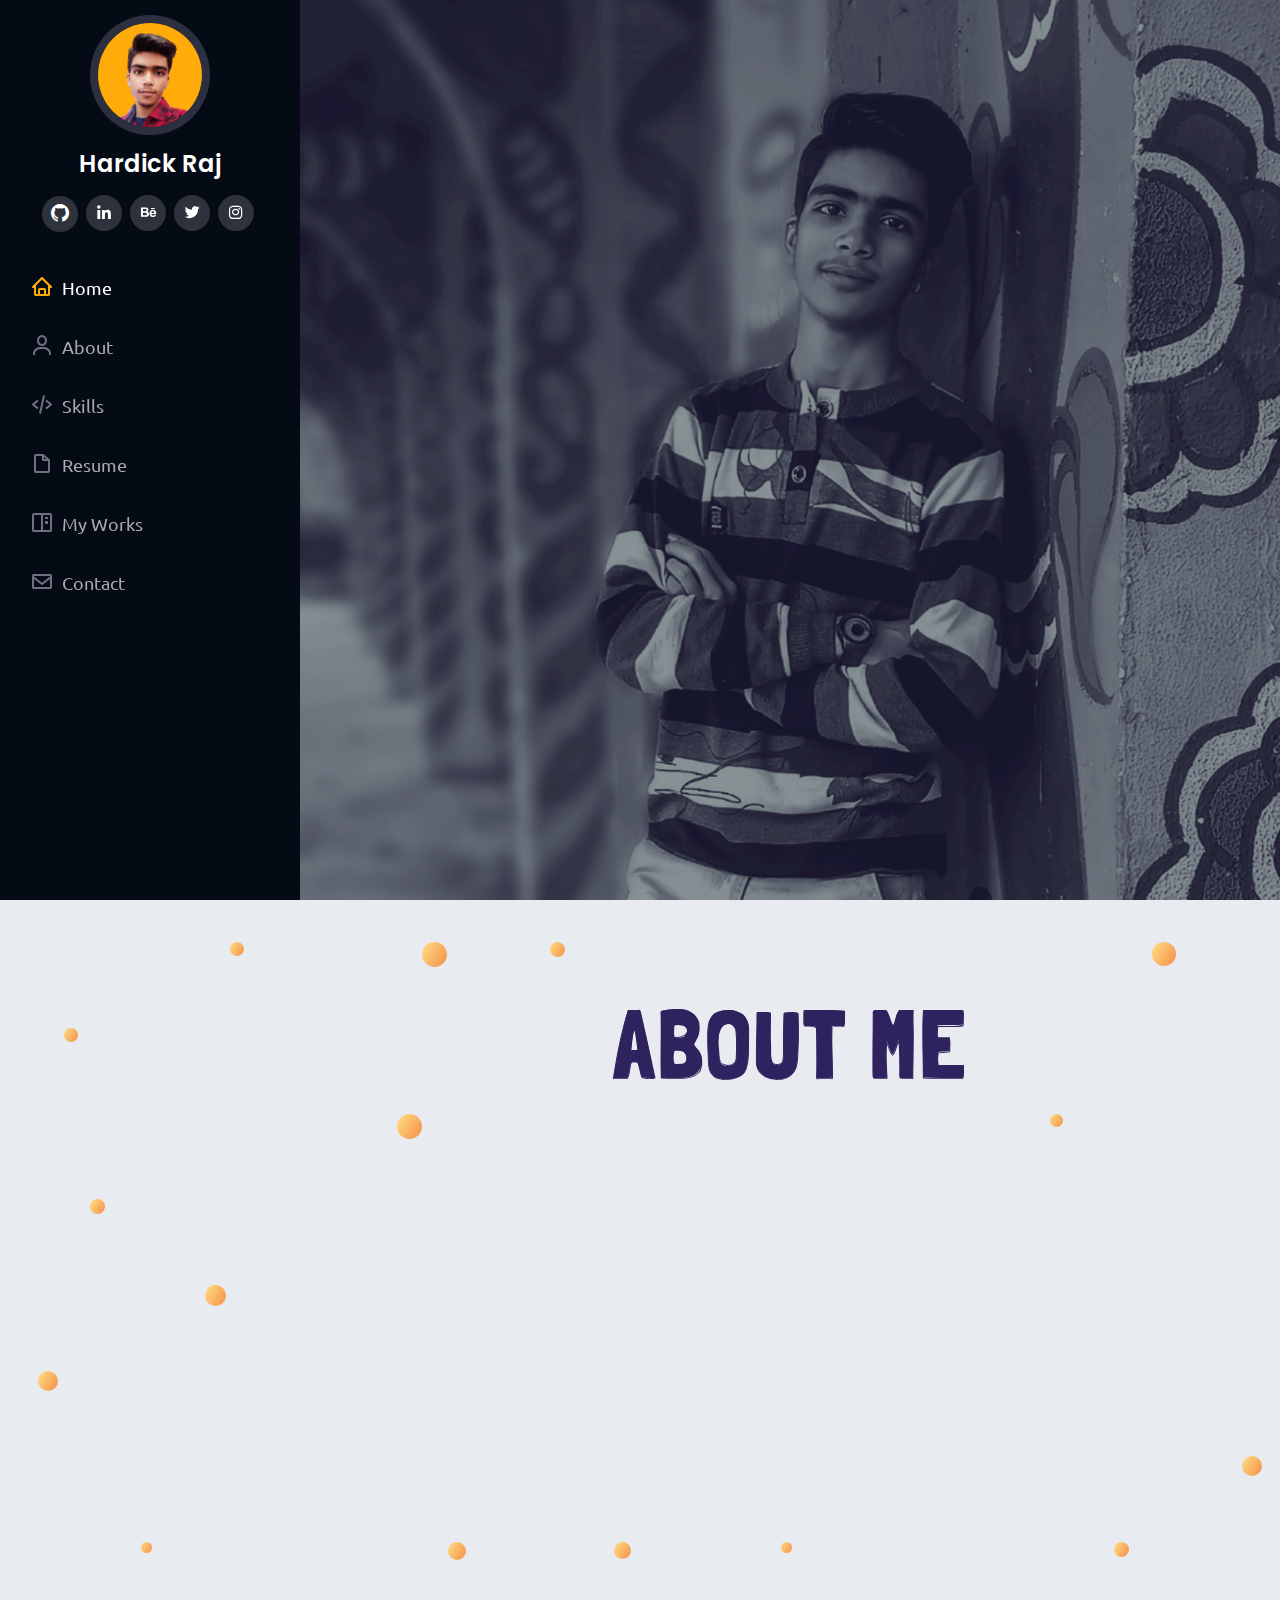
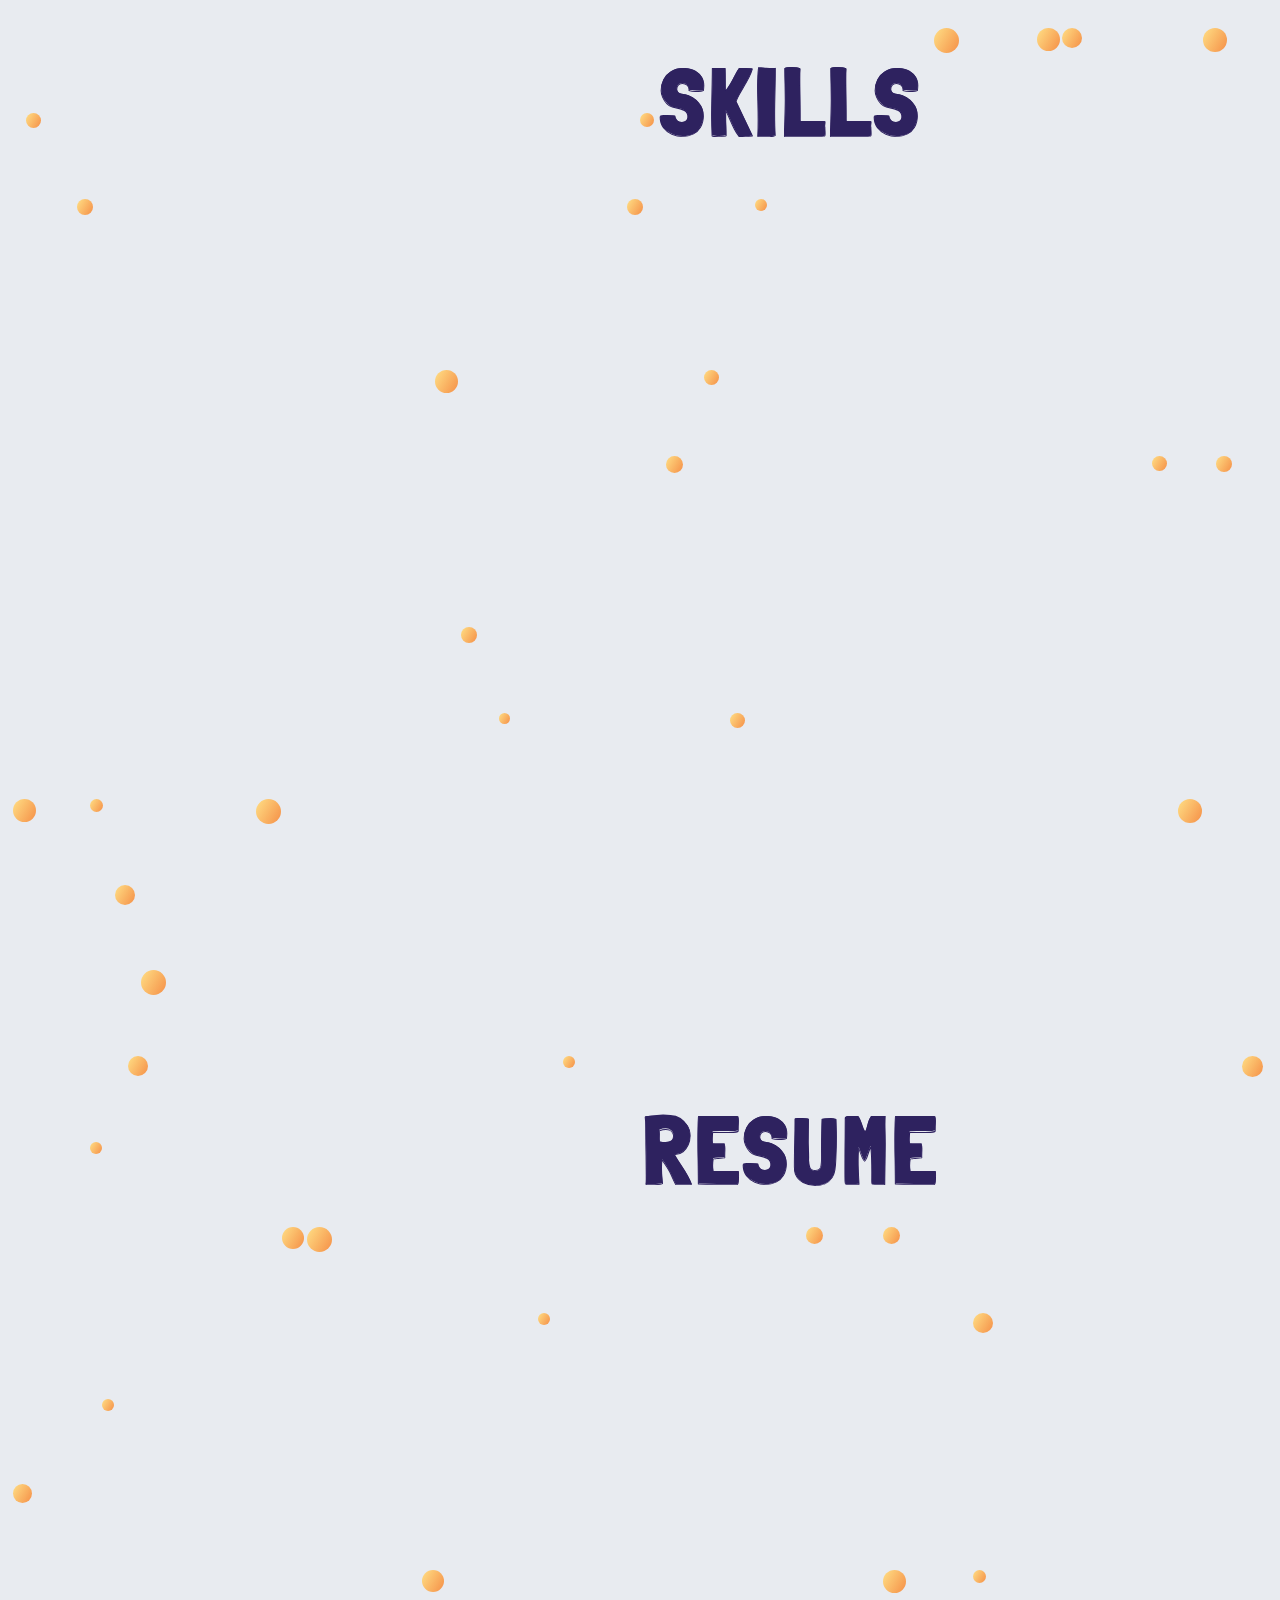
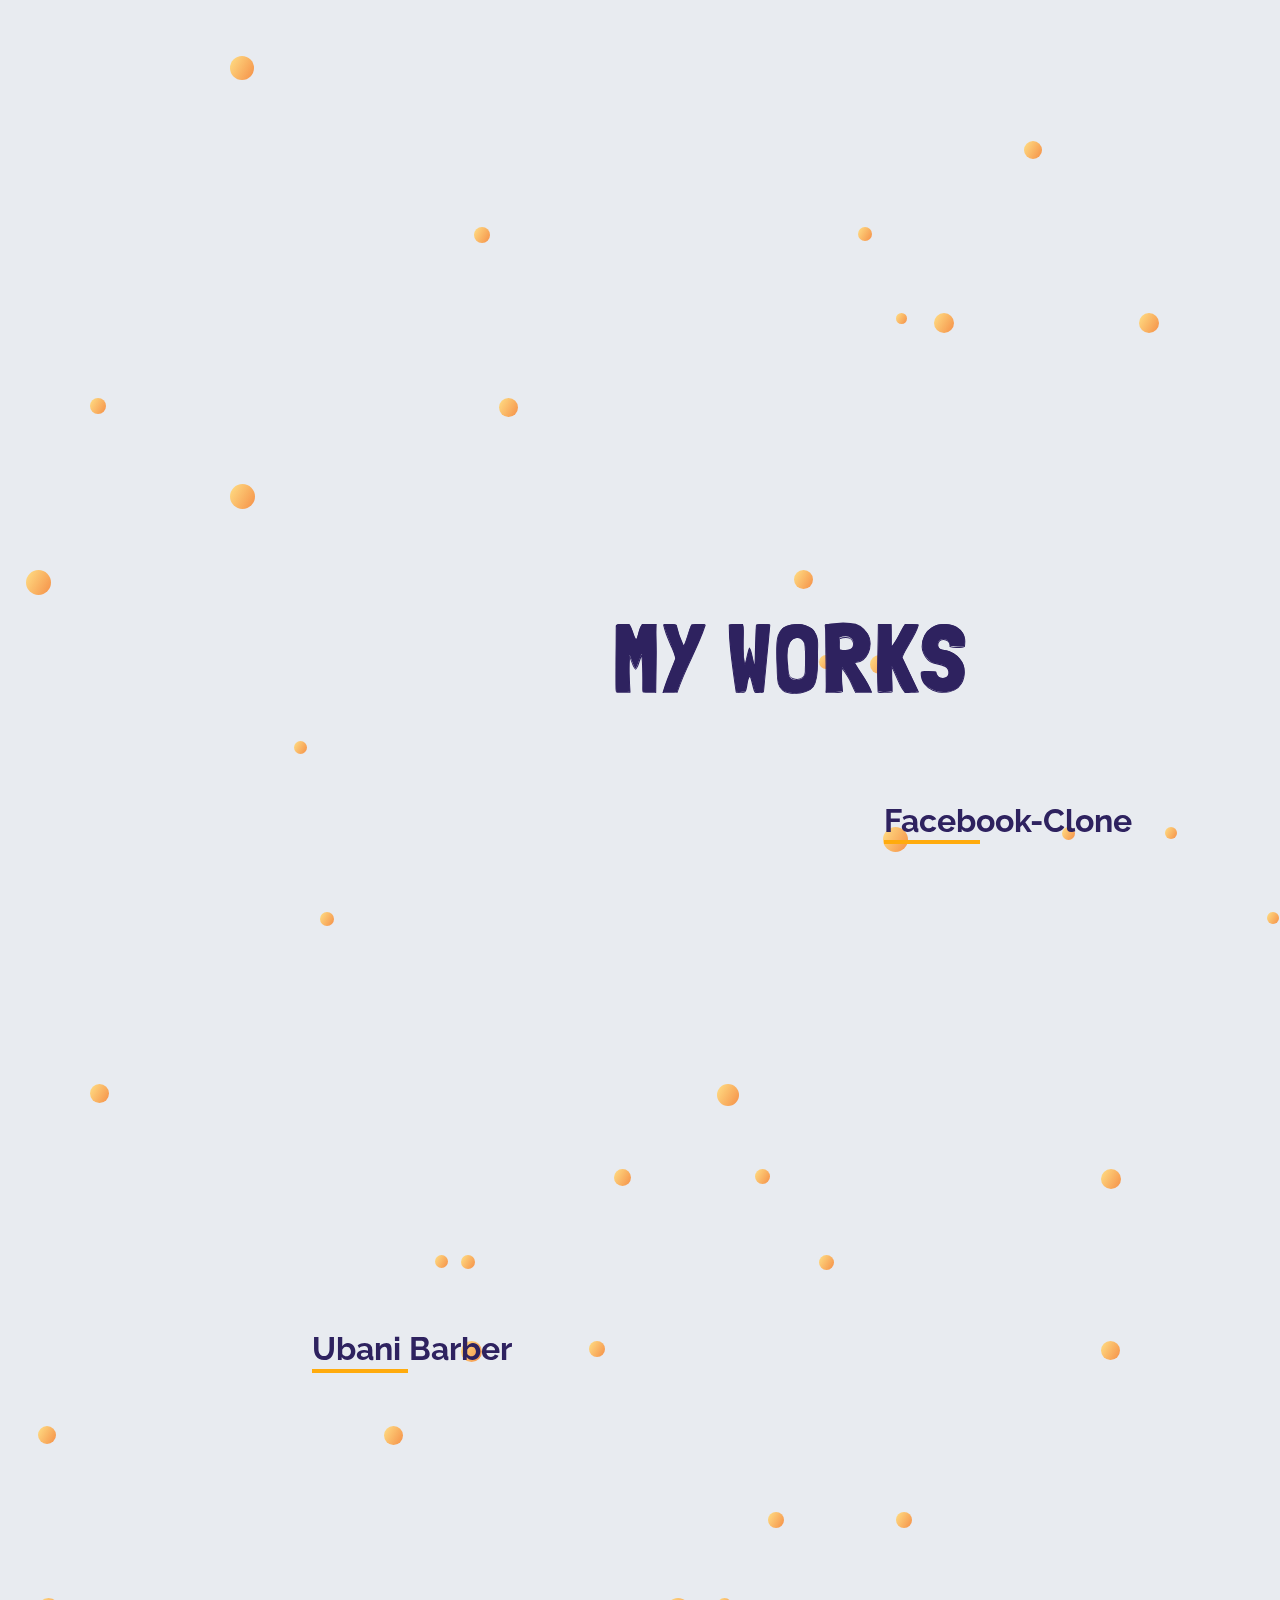
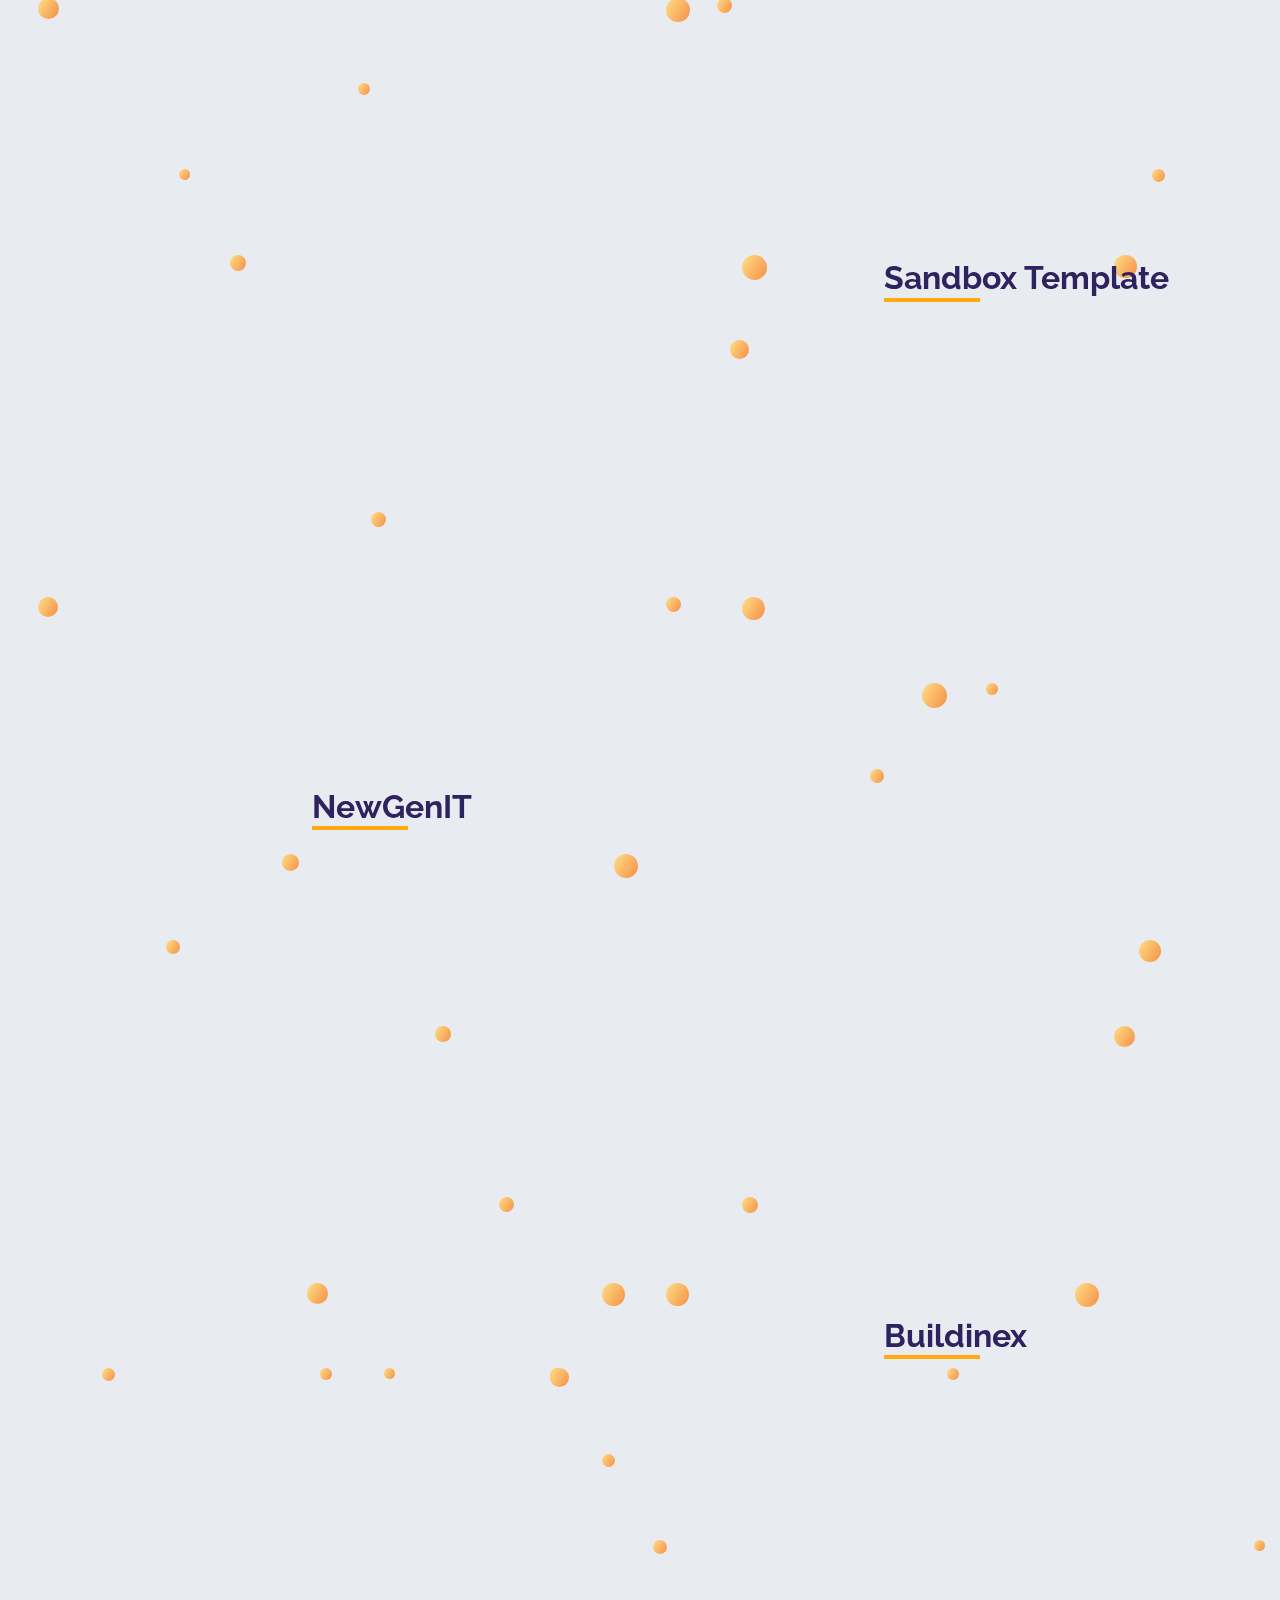
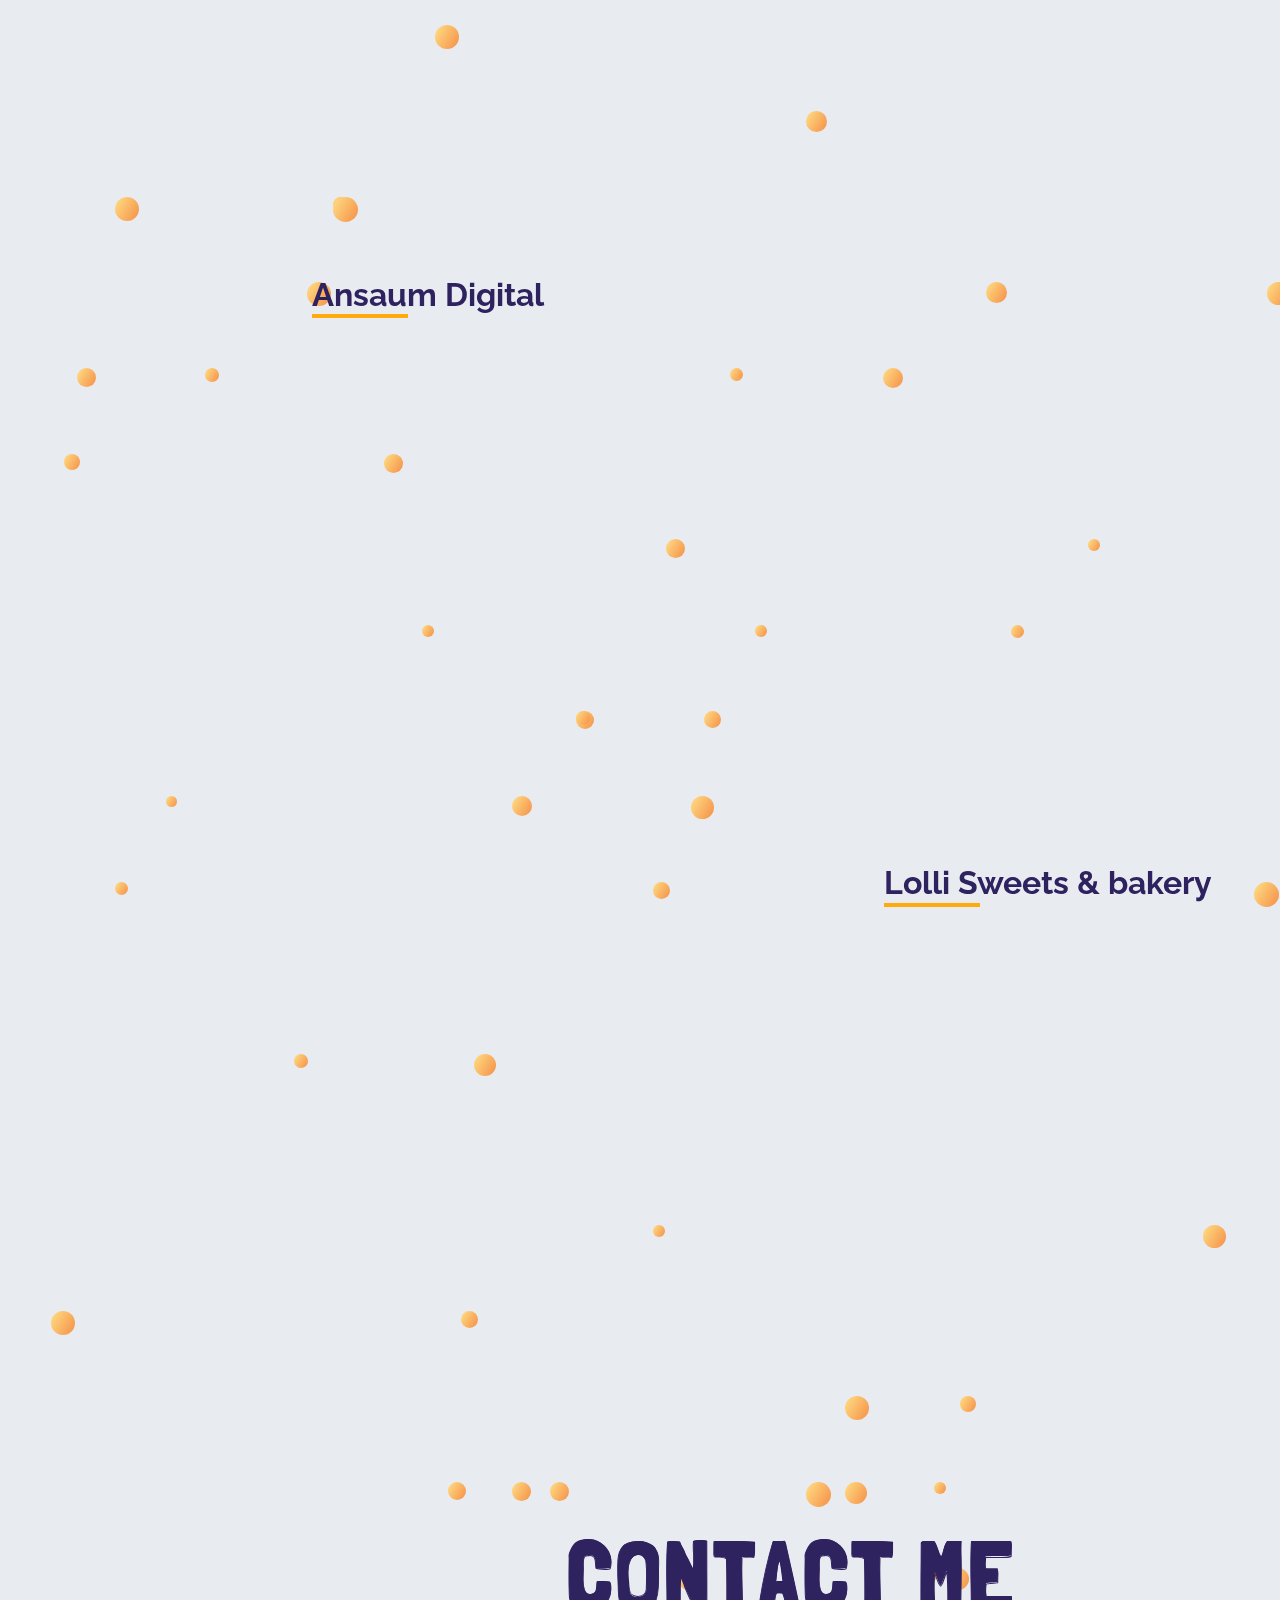
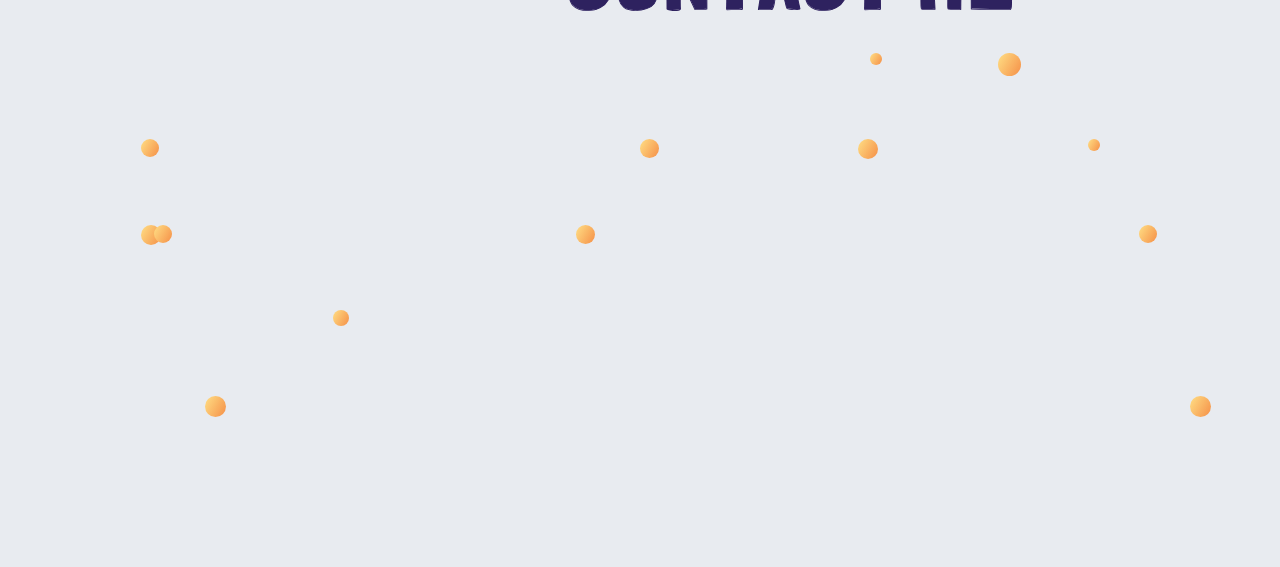
==== commit e92deb6e: "added aos animations to elements" ====
--- a/index.html
+++ b/index.html
@@ -551,8 +551,8 @@
 
         </div>
 
-        <div class="col-10 col-sm-8 col-md-6 col-xxl-4 mt-5 resume-download" data-aos="zoom-in" data-aos-delay="200">
-          <a href="https://drive.google.com/drive/folders/1IGmRBW_N12h8GnZ-ZvVpPWEsfT8boHEC?usp=sharing" class="hero-btn mt-4 d-flex align-items-center justify-content-center"><span>DOWNLOAD RESUME</span><i class="bx bx-chevron-right"></i></a>
+        <div class="col-10 col-sm-8 col-md-6 col-xxl-4 mt-5 resume-download" data-aos="fade-right" data-aos-delay="200">
+          <a href="https://drive.google.com/file/d/1saqm6rM3YTs-PVjVstm7TSAmQAbIRbP6/view?usp=sharing" target="_blank" class="hero-btn mt-4 d-flex align-items-center justify-content-center"><span>DOWNLOAD RESUME</span><i class="bx bx-chevron-right"></i></a>
         </div>
 
       </div>
@@ -569,7 +569,7 @@
         <div class="row justify-content-between align-items-centr pt-3">
 
           <div class="col-lg-6">
-            <div class="portfolio-thumbnail facebook-thumbnail">
+            <div class="portfolio-thumbnail facebook-thumbnail" data-aos="zoom-out">
               <img src="assets/img/portfolio/facebook-thumbnail.png" alt="" class="w-100">
               <div class="feature-logo"><img src="assets/img/featured-logo.png" alt=""></div>
             </div>
@@ -577,13 +577,15 @@
 
           <div class="col-lg-5">
             <h3 class="heading portfolio-heading fs-2 mt-3">Facebook-Clone</h3>
-            <p class="my-4">Facebook clone is my personal project for practice and exercise purpose and also to showcase my skills and learnings. Site is full responsive in all device width. This is a frontend website made using HTML, CSS and Javascript. Used TailwindCSS for css framework. Used Vite for the local server and to build the site for deployment.</p>
+            <p class="my-4" data-aos="fade-down">Facebook clone is my personal project for practice and exercise purpose and also to showcase my skills and learnings. Site is full responsive in all device width. This is a frontend website made using HTML, CSS and Javascript. Used TailwindCSS for css framework. Used Vite for the local server and to build the site for deployment.</p>
             <div class="row mb-5">
-              <div class="col portfolio-logo "><img src="assets/img/tailwindcss-logo.png" alt="" class="w-100"></div>
-              <div class="col portfolio-logo "><img src="assets/img/vite-logo.png" alt="" class="w-100"></div>
-              <div class="col portfolio-logo "><img src="assets/img/javascript-logo.png" alt="" class="w-100"></div>
-            </div>
-            <a href="https://hardickraj.github.io/facebook-clone/" target="_blank" class="hero-btn portfolio-btn">Visit Project <i class="bi bi-box-arrow-up-right"></i></a>
+              <div class="col portfolio-logo " data-aos="zoom-in"><img src="assets/img/tailwindcss-logo.png" alt="" class="w-100"></div>
+              <div class="col portfolio-logo " data-aos="zoom-in" data-aos-delay="100"><img src="assets/img/vite-logo.png" alt="" class="w-100"></div>
+              <div class="col portfolio-logo " data-aos="zoom-in" data-aos-delay="200"><img src="assets/img/javascript-logo.png" alt="" class="w-100"></div>
+            </div>
+            <div data-aos="fade-right" data-aos-delay="300">
+              <a href="https://hardickraj.github.io/facebook-clone/" target="_blank" class="hero-btn portfolio-btn" data-aos="zoom-in">Visit Project <i class="bi bi-box-arrow-up-right"></i></a>
+            </div>
           </div>
 
         </div>
@@ -591,20 +593,24 @@
         <div class="row justify-content-between align-items-centr pt-5 mt-4">
 
           <div class="col-lg-6">
-            <div class="portfolio-thumbnail">
+            <div class="portfolio-thumbnail" data-aos="zoom-out">
               <img src="assets/img/portfolio/ubani-barber-thumbnail.png" alt="" class="w-100">
             </div>
           </div>
 
           <div class="col-lg-5 order-lg-first">
             <h3 class="heading portfolio-heading fs-2 mt-3">Ubani Barber</h3>
-            <p class="my-4">This Ubani Barber website is designed by myself using Tailwind CSS latest version. Website is full responsive on every devices & platforms. I've added some cool hover animations & on-scroll animation. This was only for practice and exercise purpose, original design/website is owned by respective owner.</p>
+            <p class="my-4" data-aos="fade-down">This Ubani Barber website is designed by myself using Tailwind CSS latest version. Website is full responsive on every devices & platforms. I've added some cool hover animations & on-scroll animation. This was only for practice and exercise purpose, original design/website is owned by respective owner.</p>
             <div class="row mb-5">
-              <div class="col portfolio-logo "><img src="assets/img/tailwindcss-logo.png" alt="" class="w-100"></div>
-              <div class="col portfolio-logo "><img src="assets/img/html-logo.png" alt="" class="w-100"></div>
+              <div class="col portfolio-logo " data-aos="zoom-in"><img src="assets/img/tailwindcss-logo.png" alt="" class="w-100"></div>
+              <div class="col portfolio-logo " data-aos="zoom-in" data-aos-delay="100"><img src="assets/img/html-logo.png" alt="" class="w-100"></div>
               <div class="col portfolio-logo "></div>
             </div>
-            <a href="ubanibarber.html" class="hero-btn portfolio-btn">See Project <i class="bi bi-arrow-right-circle-fill"></i></a>
+
+            <div data-aos="fade-right" data-aos-delay="300">
+              <a href="ubanibarber.html" class="hero-btn portfolio-btn">See Project <i class="bi bi-arrow-right-circle-fill"></i></a>
+            </div>
+
           </div>
 
         </div>
@@ -612,20 +618,24 @@
         <div class="row justify-content-between align-items-centr pt-5 mt-4">
 
           <div class="col-lg-6">
-            <div class="portfolio-thumbnail">
+            <div class="portfolio-thumbnail" data-aos="zoom-out">
               <img src="assets/img/portfolio/sandbox-thumbnail-01.png" alt="" class="w-100">
             </div>
           </div>
 
           <div class="col-lg-5">
             <h3 class="heading portfolio-heading fs-2 mt-3">Sandbox Template</h3>
-            <p class="my-4">This Sandbox website is designed by myself using Bootstrap latest version. Website is full responsive on every devices & platforms. I've added some cool hover animations & on-scroll animation. This was only for practice and exercise purpose, original design/website is owned by respective owner.</p>
+            <p class="my-4" data-aos="fade-down">This Sandbox website is designed by myself using Bootstrap latest version. Website is full responsive on every devices & platforms. I've added some cool hover animations & on-scroll animation. This was only for practice and exercise purpose, original design/website is owned by respective owner.</p>
             <div class="row mb-5">
-              <div class="col portfolio-logo "><img src="assets/img/bootstrap-logo.png" alt="" class="w-100"></div>
-              <div class="col portfolio-logo "><img src="assets/img/javascript-logo.png" alt="" class="w-100"></div>
-              <div class="col portfolio-logo "><img src="assets/img/html-logo.png" alt="" class="w-100"></div>
-            </div>
-            <a href="sandbox.html" class="hero-btn portfolio-btn">See Project <i class="bi bi-arrow-right-circle-fill"></i></a>
+              <div class="col portfolio-logo " data-aos="zoom-in"><img src="assets/img/bootstrap-logo.png" alt="" class="w-100"></div>
+              <div class="col portfolio-logo " data-aos="zoom-in" data-aos-delay="100"><img src="assets/img/javascript-logo.png" alt="" class="w-100"></div>
+              <div class="col portfolio-logo " data-aos="zoom-in" data-aos-delay="200"><img src="assets/img/html-logo.png" alt="" class="w-100"></div>
+            </div>
+
+            <div data-aos="fade-right" data-aos-delay="300">
+              <a href="sandbox.html" class="hero-btn portfolio-btn">See Project <i class="bi bi-arrow-right-circle-fill"></i></a>
+            </div>
+
           </div>
 
         </div>
@@ -633,20 +643,24 @@
         <div class="row justify-content-between align-items-centr pt-5 mt-4">
 
           <div class="col-lg-6">
-            <div class="portfolio-thumbnail">
+            <div class="portfolio-thumbnail" data-aos="zoom-out">
               <img src="assets/img/portfolio/newgenit-thumbnail.png" alt="" class="w-100">
             </div>
           </div>
 
           <div class="col-lg-5 order-lg-first">
             <h3 class="heading portfolio-heading fs-2 mt-3">NewGenIT</h3>
-            <p class="my-4">NewGenIT is an imaginary IT solutions and service company. This NewGenIT website is designed by myself using Wordpress. I've customized a different theme to this website. Website is fully functional & responsive on every devices & platforms. This was only for practice and exercise purpose.</p>
+            <p class="my-4" data-aos="fade-down">NewGenIT is an imaginary IT solutions and service company. This NewGenIT website is designed by myself using Wordpress. I've customized a different theme to this website. Website is fully functional & responsive on every devices & platforms. This was only for practice and exercise purpose.</p>
             <div class="row mb-5">
-              <div class="col portfolio-logo "><img src="assets/img/wordpress-logo.png" alt="" class="w-100"></div>
+              <div class="col portfolio-logo " data-aos="zoom-in"><img src="assets/img/wordpress-logo.png" alt="" class="w-100"></div>
               <div class="col portfolio-logo "></div>
               <div class="col portfolio-logo "></div>
             </div>
-            <a href="newgenit.html" class="hero-btn portfolio-btn">See Project <i class="bi bi-arrow-right-circle-fill"></i></a>
+
+            <div data-aos="fade-right" data-aos-delay="300">
+              <a href="newgenit.html" class="hero-btn portfolio-btn">See Project <i class="bi bi-arrow-right-circle-fill"></i></a>
+            </div>
+
           </div>
 
         </div>
@@ -654,20 +668,24 @@
         <div class="row justify-content-between align-items-centr pt-5 mt-4">
 
           <div class="col-lg-6">
-            <div class="portfolio-thumbnail">
+            <div class="portfolio-thumbnail" data-aos="zoom-out">
               <img src="assets/img/portfolio/buildinex-thumbnail.png" alt="" class="w-100">
             </div>
           </div>
 
           <div class="col-lg-5">
             <h3 class="heading portfolio-heading fs-2 mt-3">Buildinex</h3>
-            <p class="my-4">This Buildinex website is designed by myself using custom HTML & CSS codes without using any frameworks like Bootstrap, Material, Tailwind or others. Website is full responsive on every devices & platforms. This was only for practice and exercise purpose, original design/website is owned by respective owner.</p>
+            <p class="my-4" data-aos="fade-down">This Buildinex website is designed by myself using custom HTML & CSS codes without using any frameworks like Bootstrap, Material, Tailwind or others. Website is full responsive on every devices & platforms. This was only for practice and exercise purpose, original design/website is owned by respective owner.</p>
             <div class="row mb-5">
-              <div class="col portfolio-logo "><img src="assets/img/html-logo.png" alt="" class="w-100"></div>
-              <div class="col portfolio-logo "><img src="assets/img/css-logo.png" alt="" class="w-100"></div>
-              <div class="col portfolio-logo "><img src="assets/img/javascript-logo.png" alt="" class="w-100"></div>
-            </div>
-            <a href="buildinex.html" class="hero-btn portfolio-btn">See Project <i class="bi bi-arrow-right-circle-fill"></i></a>
+              <div class="col portfolio-logo " data-aos="zoom-in"><img src="assets/img/html-logo.png" alt="" class="w-100"></div>
+              <div class="col portfolio-logo " data-aos="zoom-in" data-aos-delay="100"><img src="assets/img/css-logo.png" alt="" class="w-100"></div>
+              <div class="col portfolio-logo " data-aos="zoom-in" data-aos-delay="200"><img src="assets/img/javascript-logo.png" alt="" class="w-100"></div>
+            </div>
+
+            <div data-aos="fade-right" data-aos-delay="300">
+              <a href="buildinex.html" class="hero-btn portfolio-btn">See Project <i class="bi bi-arrow-right-circle-fill"></i></a>
+            </div>
+
           </div>
 
         </div>
@@ -675,20 +693,24 @@
         <div class="row justify-content-between align-items-centr pt-5 mt-4">
 
           <div class="col-lg-6">
-            <div class="portfolio-thumbnail">
+            <div class="portfolio-thumbnail" data-aos="zoom-out">
               <img src="assets/img/portfolio/ansaum-digital-thumbnail.png" alt="" class="w-100">
             </div>
           </div>
 
           <div class="col-lg-5 order-lg-first">
             <h3 class="heading portfolio-heading fs-2 mt-3">Ansaum Digital</h3>
-            <p class="my-4">This Ansuam Digital website is designed by myself using custom HTML & CSS codes without using any frameworks like Bootstrap, Material, Tailwind or others. Website is full responsive on every devices & platforms. I've added some cool hover animations & on-scroll animation. This was only for practice and exercise purpose, original design/website is owned by respective owner.</p>
+            <p class="my-4" data-aos="fade-down">This Ansuam Digital website is designed by myself using custom HTML & CSS codes without using any frameworks like Bootstrap, Material, Tailwind or others. Website is full responsive on every devices & platforms. I've added some cool hover animations & on-scroll animation. This was only for practice and exercise purpose, original design/website is owned by respective owner.</p>
             <div class="row mb-5">
-              <div class="col portfolio-logo "><img src="assets/img/html-logo.png" alt="" class="w-100"></div>
-              <div class="col portfolio-logo "><img src="assets/img/css-logo.png" alt="" class="w-100"></div>
-              <div class="col portfolio-logo "><img src="assets/img/javascript-logo.png" alt="" class="w-100"></div>
-            </div>
-            <a href="ansuamdigital.html" class="hero-btn portfolio-btn">See Project <i class="bi bi-arrow-right-circle-fill"></i></a>
+              <div class="col portfolio-logo " data-aos="zoom-in"><img src="assets/img/html-logo.png" alt="" class="w-100"></div>
+              <div class="col portfolio-logo " data-aos="zoom-in" data-aos-delay="100"><img src="assets/img/css-logo.png" alt="" class="w-100"></div>
+              <div class="col portfolio-logo " data-aos="zoom-in" data-aos-delay="200"><img src="assets/img/javascript-logo.png" alt="" class="w-100"></div>
+            </div>
+
+            <div data-aos="fade-right" data-aos-delay="300">
+              <a href="ansuamdigital.html" class="hero-btn portfolio-btn">See Project <i class="bi bi-arrow-right-circle-fill"></i></a>
+            </div>
+
           </div>
 
         </div>
@@ -696,20 +718,24 @@
         <div class="row justify-content-between align-items-centr pt-5 mt-4">
 
           <div class="col-lg-6">
-            <div class="portfolio-thumbnail">
+            <div class="portfolio-thumbnail" data-aos="zoom-out">
               <img src="assets/img/portfolio/lolli-sweets-thumbnail.png" alt="" class="w-100">
             </div>
           </div>
 
           <div class="col-lg-5">
             <h3 class="heading portfolio-heading fs-2 mt-3">Lolli Sweets & bakery</h3>
-            <p class="my-4">Lolli Sweets & Bakery is my personal project. It is an imaginary brand. It is a brand store that sells sweets and bakery items. I have designed the UI of this website and then converted it into code using HTML & CSS. Website has several pages. Website has some cool hover efects and I've also added a small video.</p>
+            <p class="my-4" data-aos="fade-down">Lolli Sweets & Bakery is a Freelance work that I did for a client. My client really liked the output. It is an imaginary brand. It is a brand store that sells sweets and bakery items. I have designed the UI of this website and then converted it into code using HTML & CSS. Website has several pages. Website has some cool hover efects and I've also added a small video.</p>
             <div class="row mb-5">
-              <div class="col portfolio-logo "><img src="assets/img/html-logo.png" alt="" class="w-100"></div>
-              <div class="col portfolio-logo "><img src="assets/img/css-logo.png" alt="" class="w-100"></div>
+              <div class="col portfolio-logo " data-aos="zoom-in"><img src="assets/img/html-logo.png" alt="" class="w-100"></div>
+              <div class="col portfolio-logo " data-aos="zoom-in" data-aos-delay="100"><img src="assets/img/css-logo.png" alt="" class="w-100"></div>
               <div class="col portfolio-logo "></div>
             </div>
-            <a href="lollisweets.html" class="hero-btn portfolio-btn">See Project <i class="bi bi-arrow-right-circle-fill"></i></a>
+
+            <div data-aos="fade-right" data-aos-delay="300">
+              <a href="lollisweets.html" class="hero-btn portfolio-btn">See Project <i class="bi bi-arrow-right-circle-fill"></i></a>
+            </div>
+
           </div>
 
         </div>
@@ -786,4 +812,4 @@
 </body>
 
 
-</html>+</html>
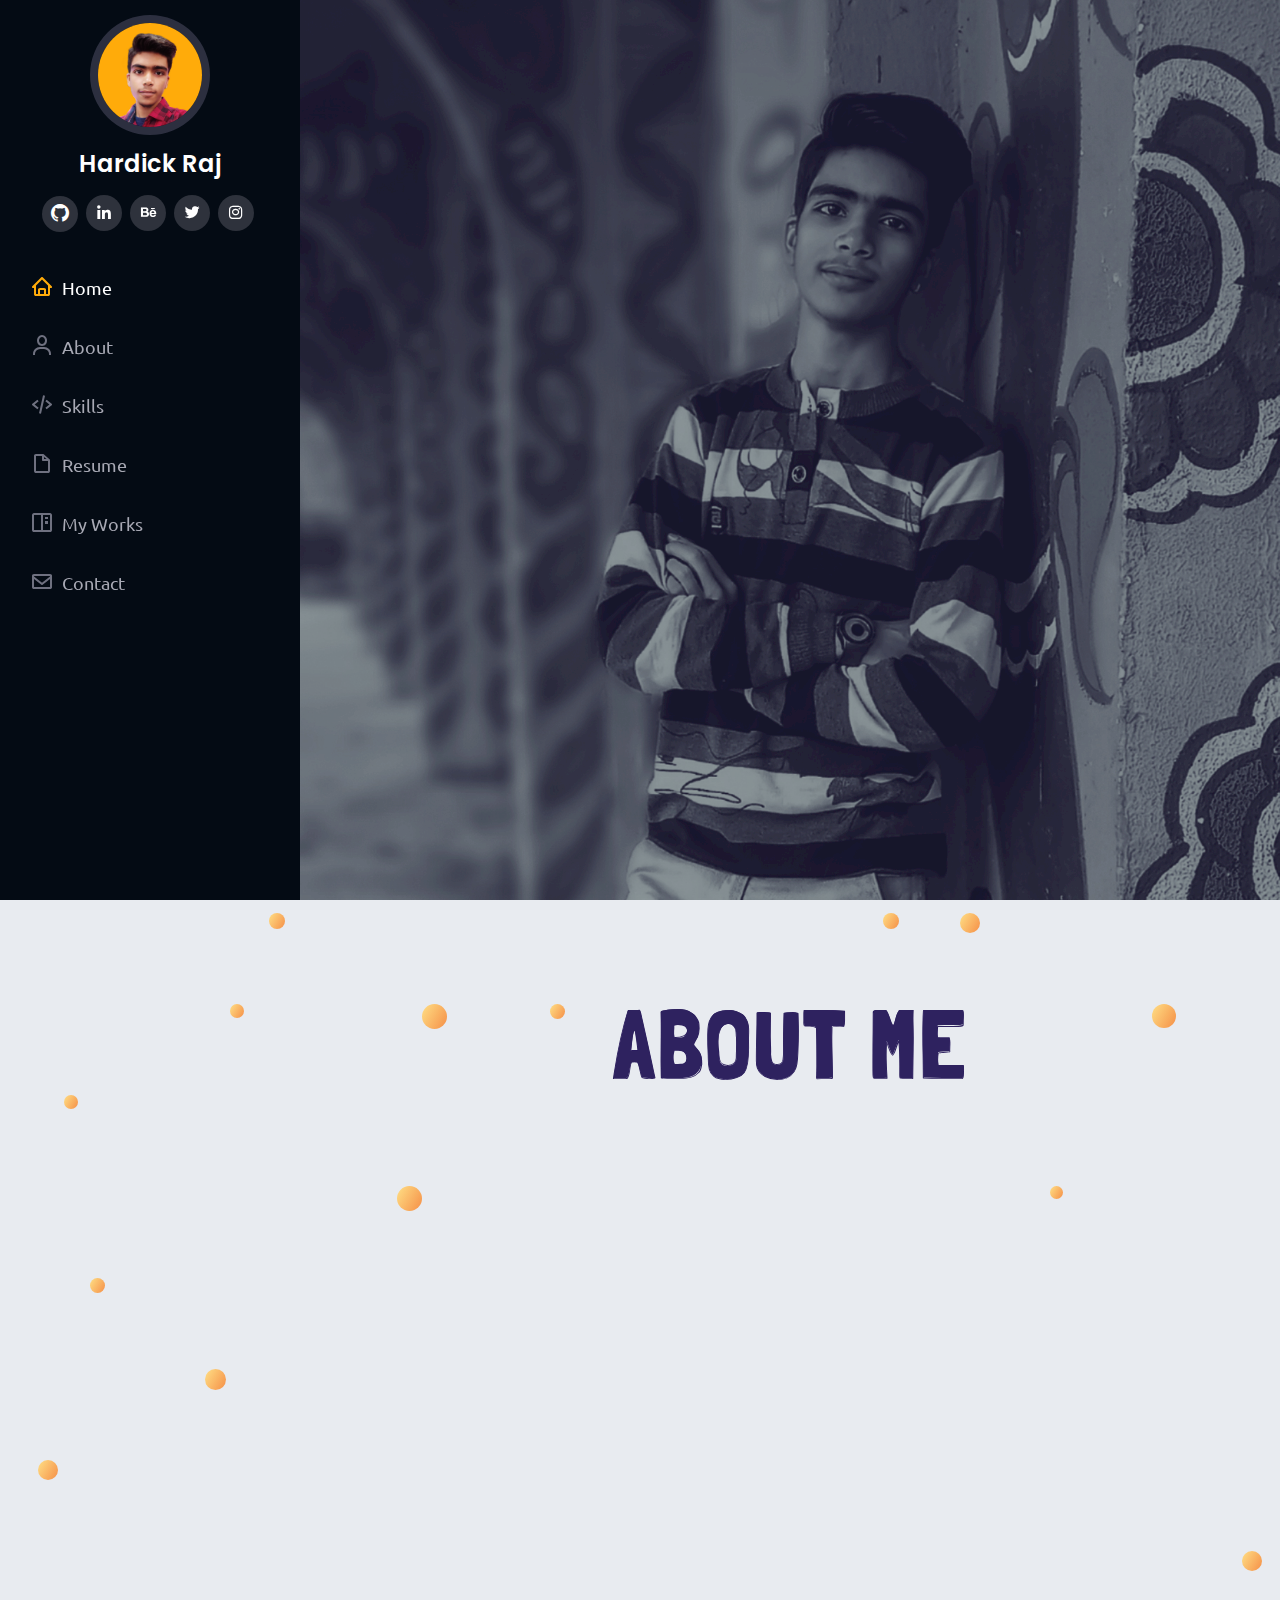
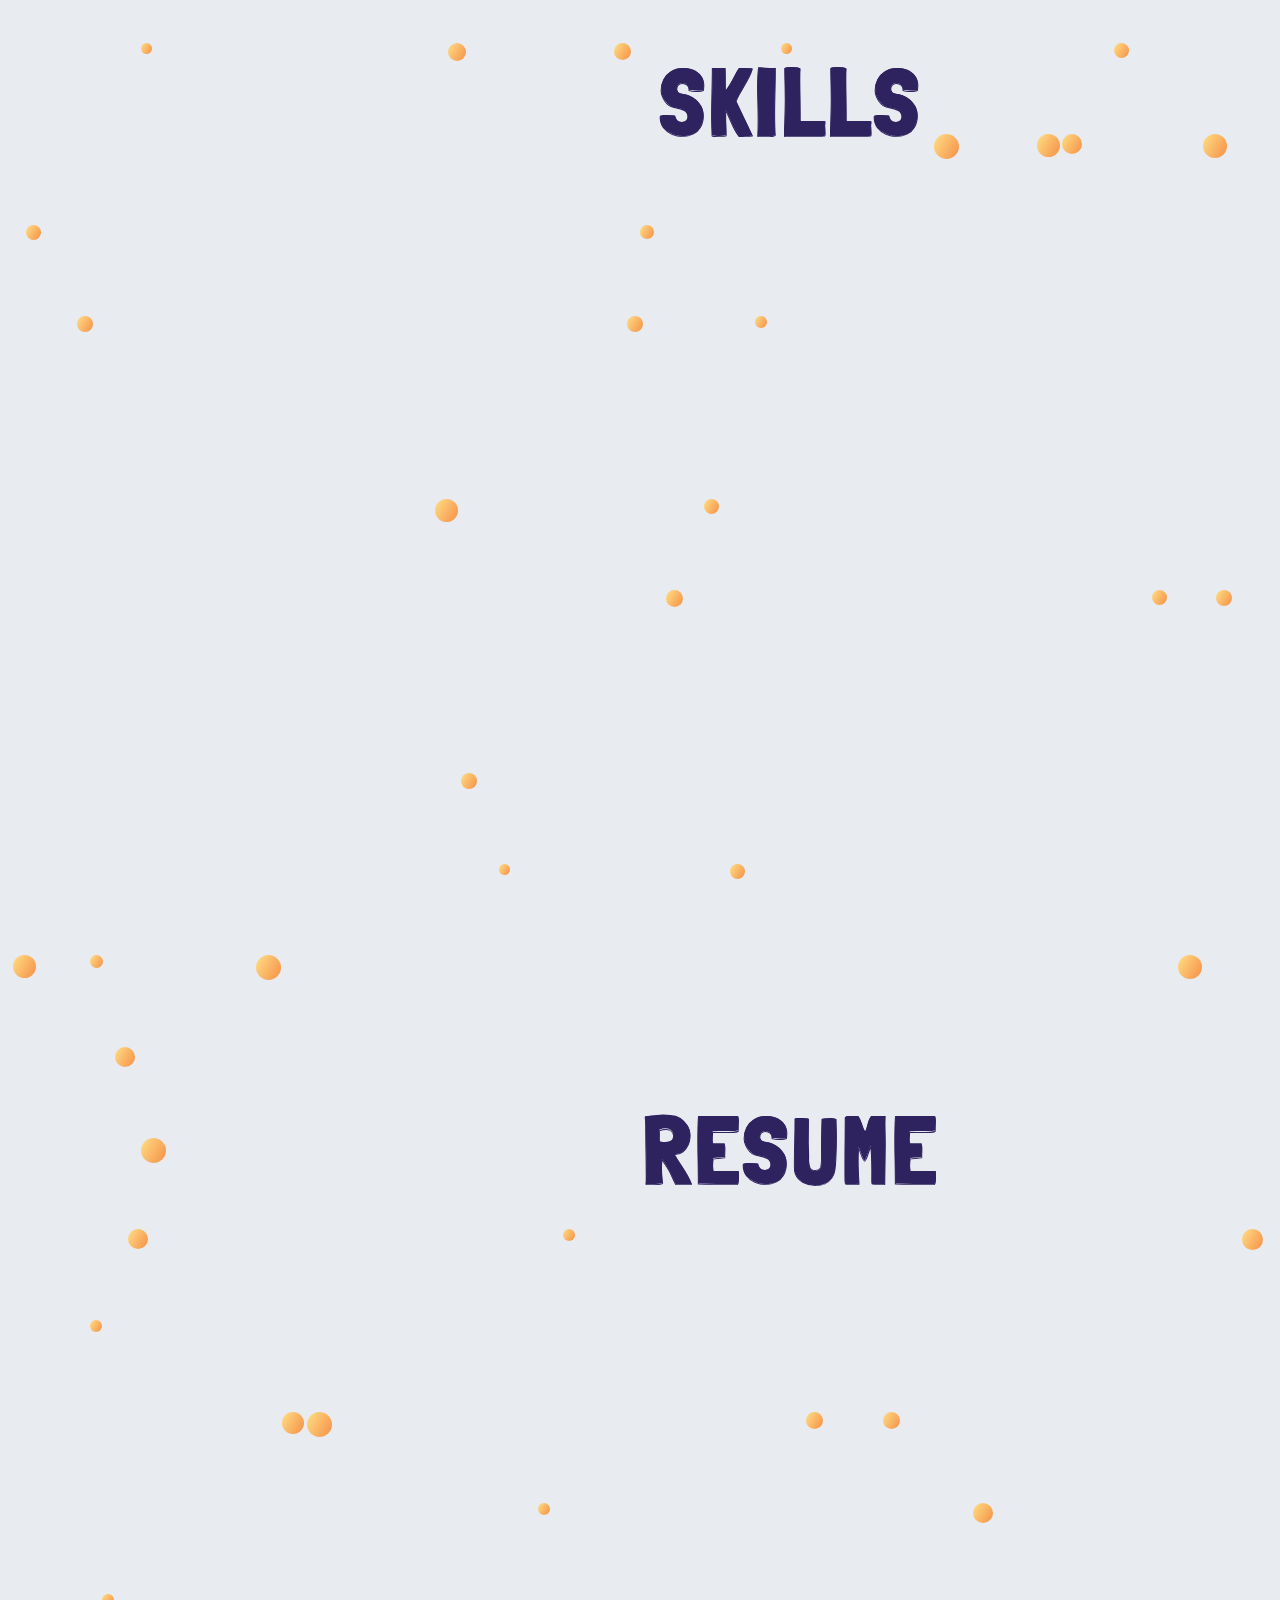
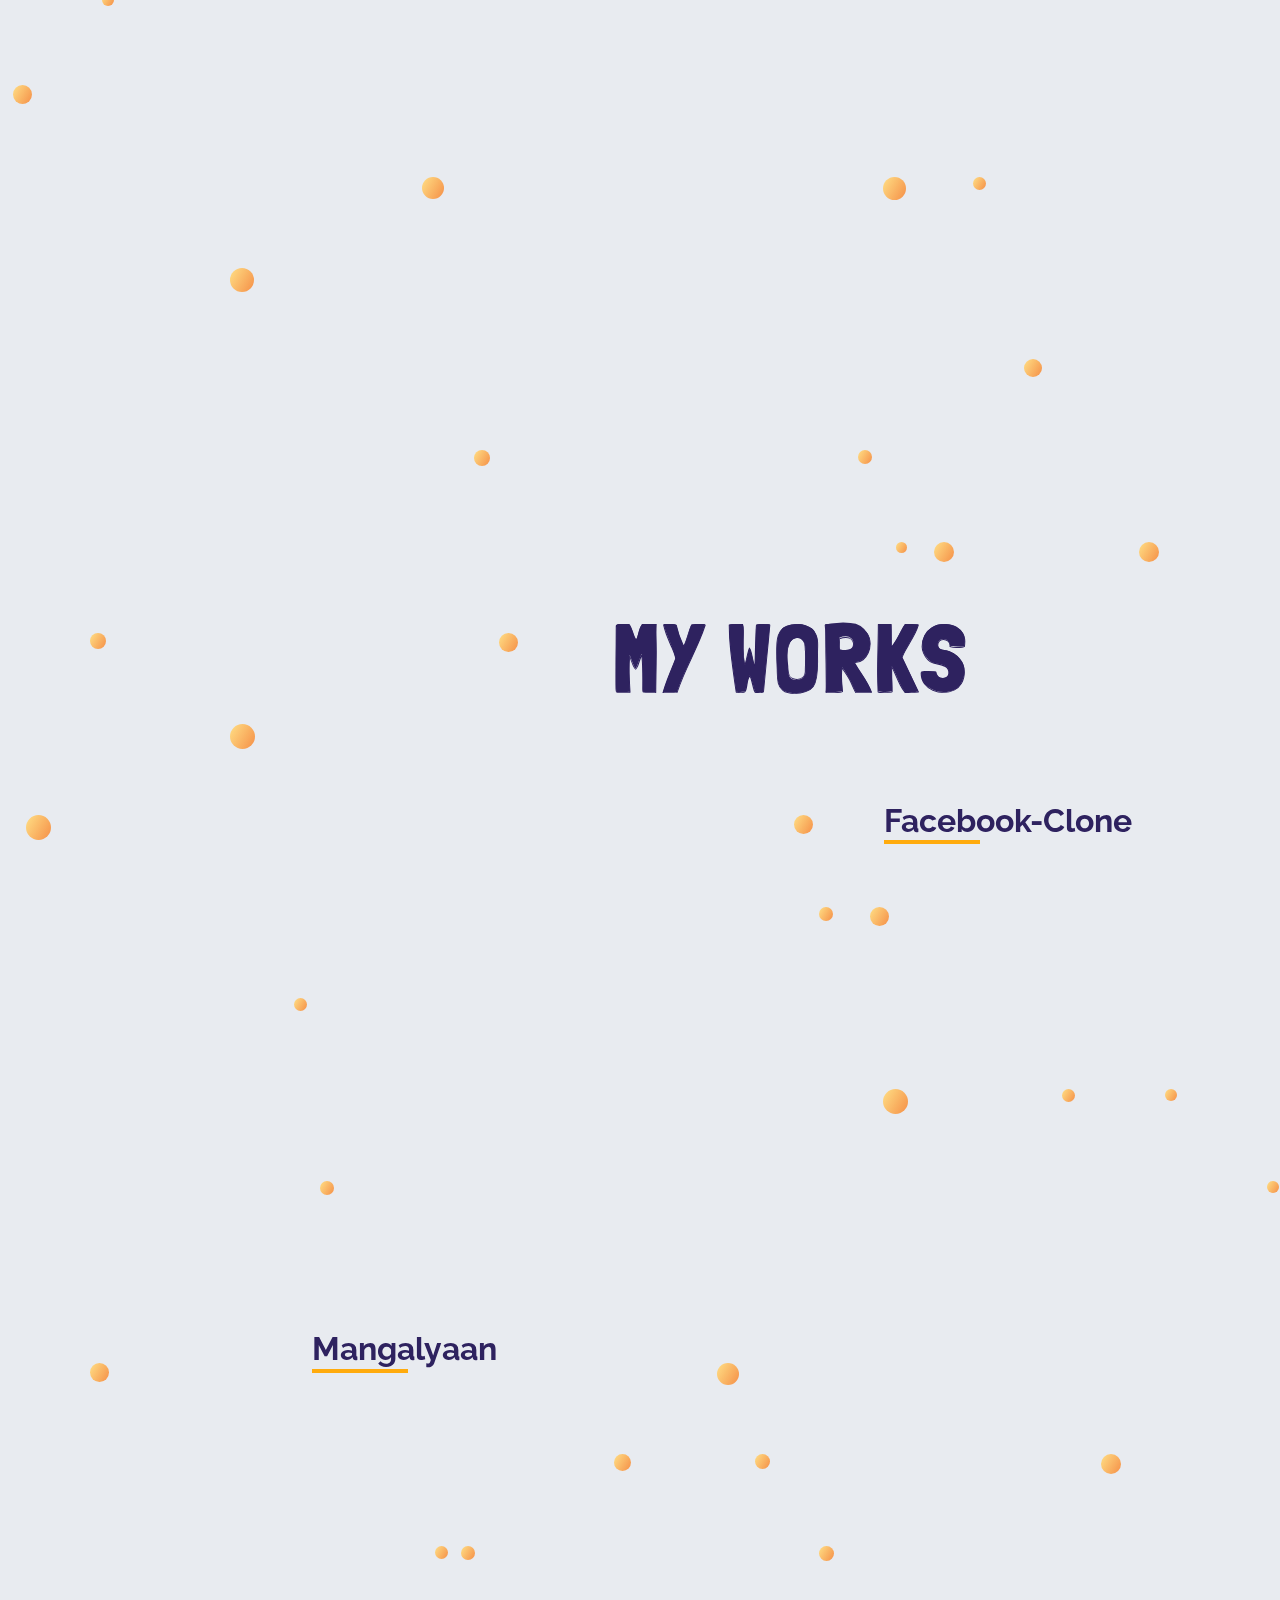
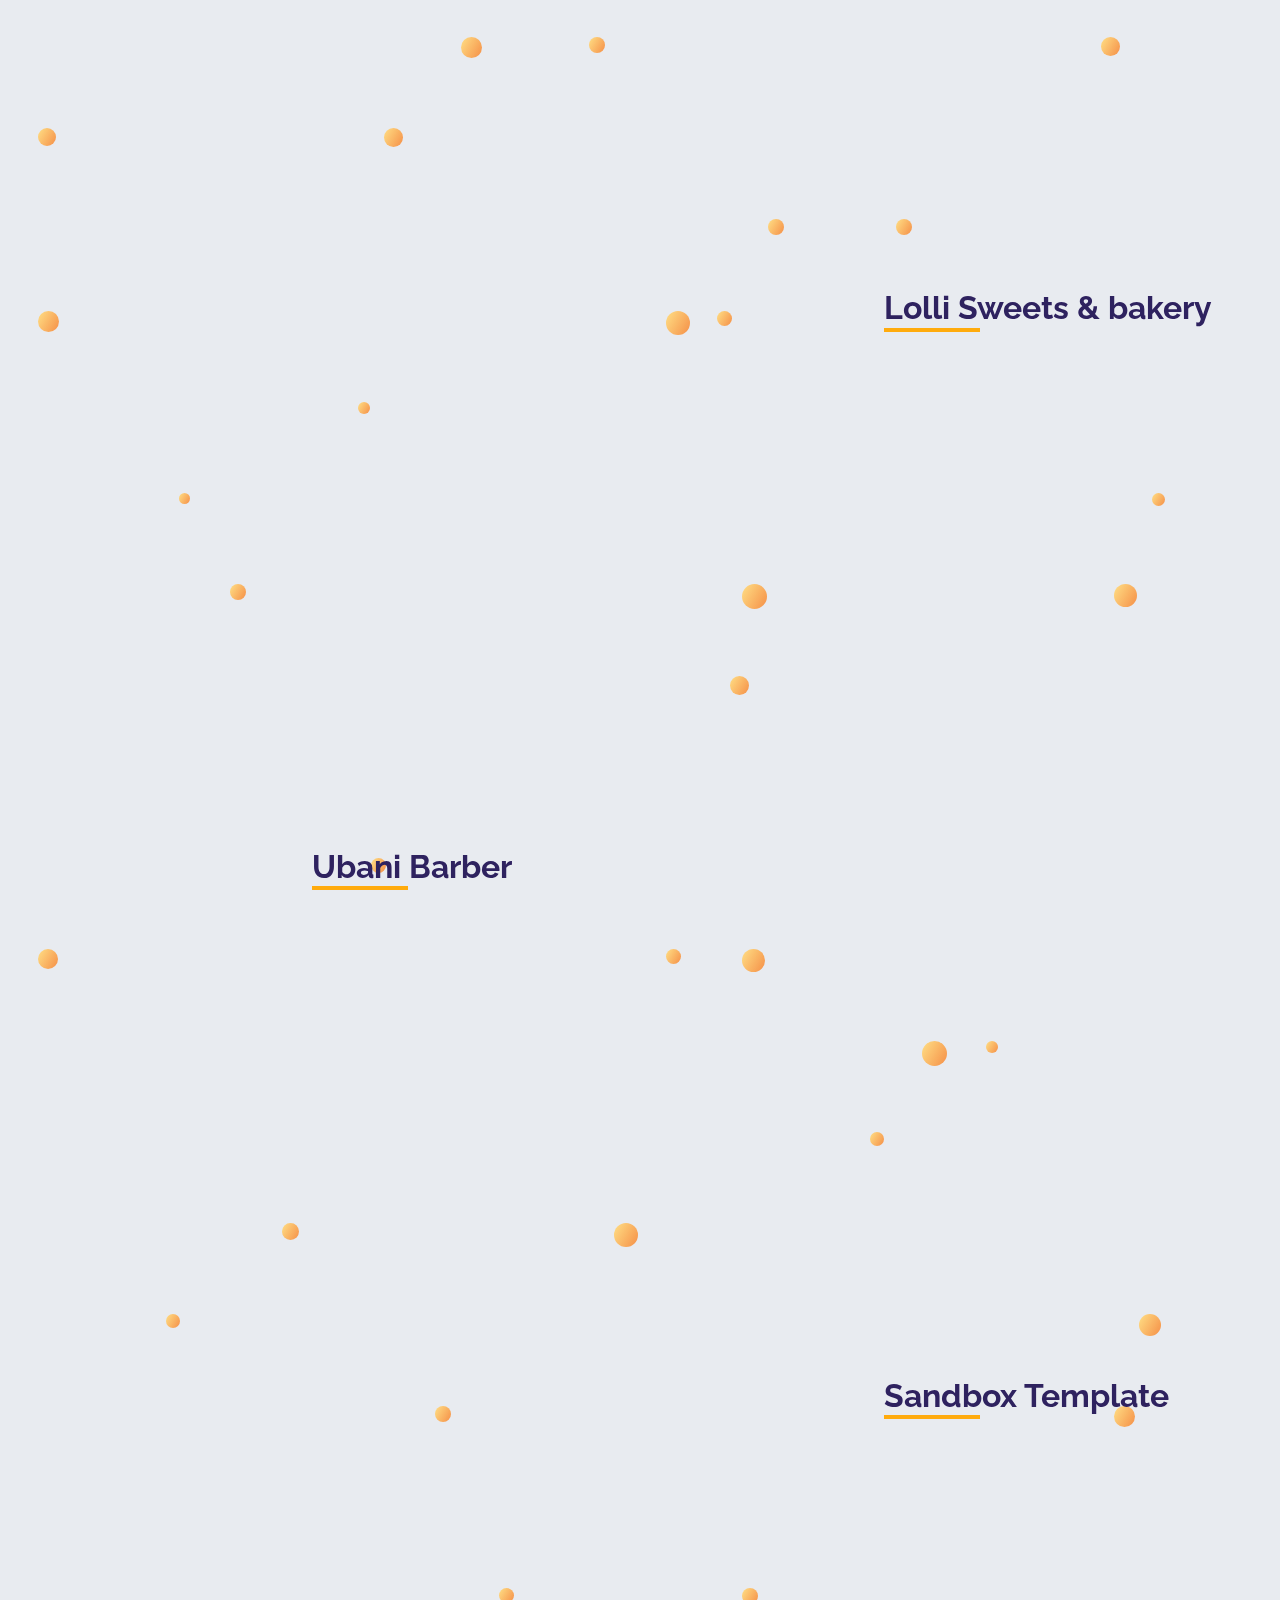
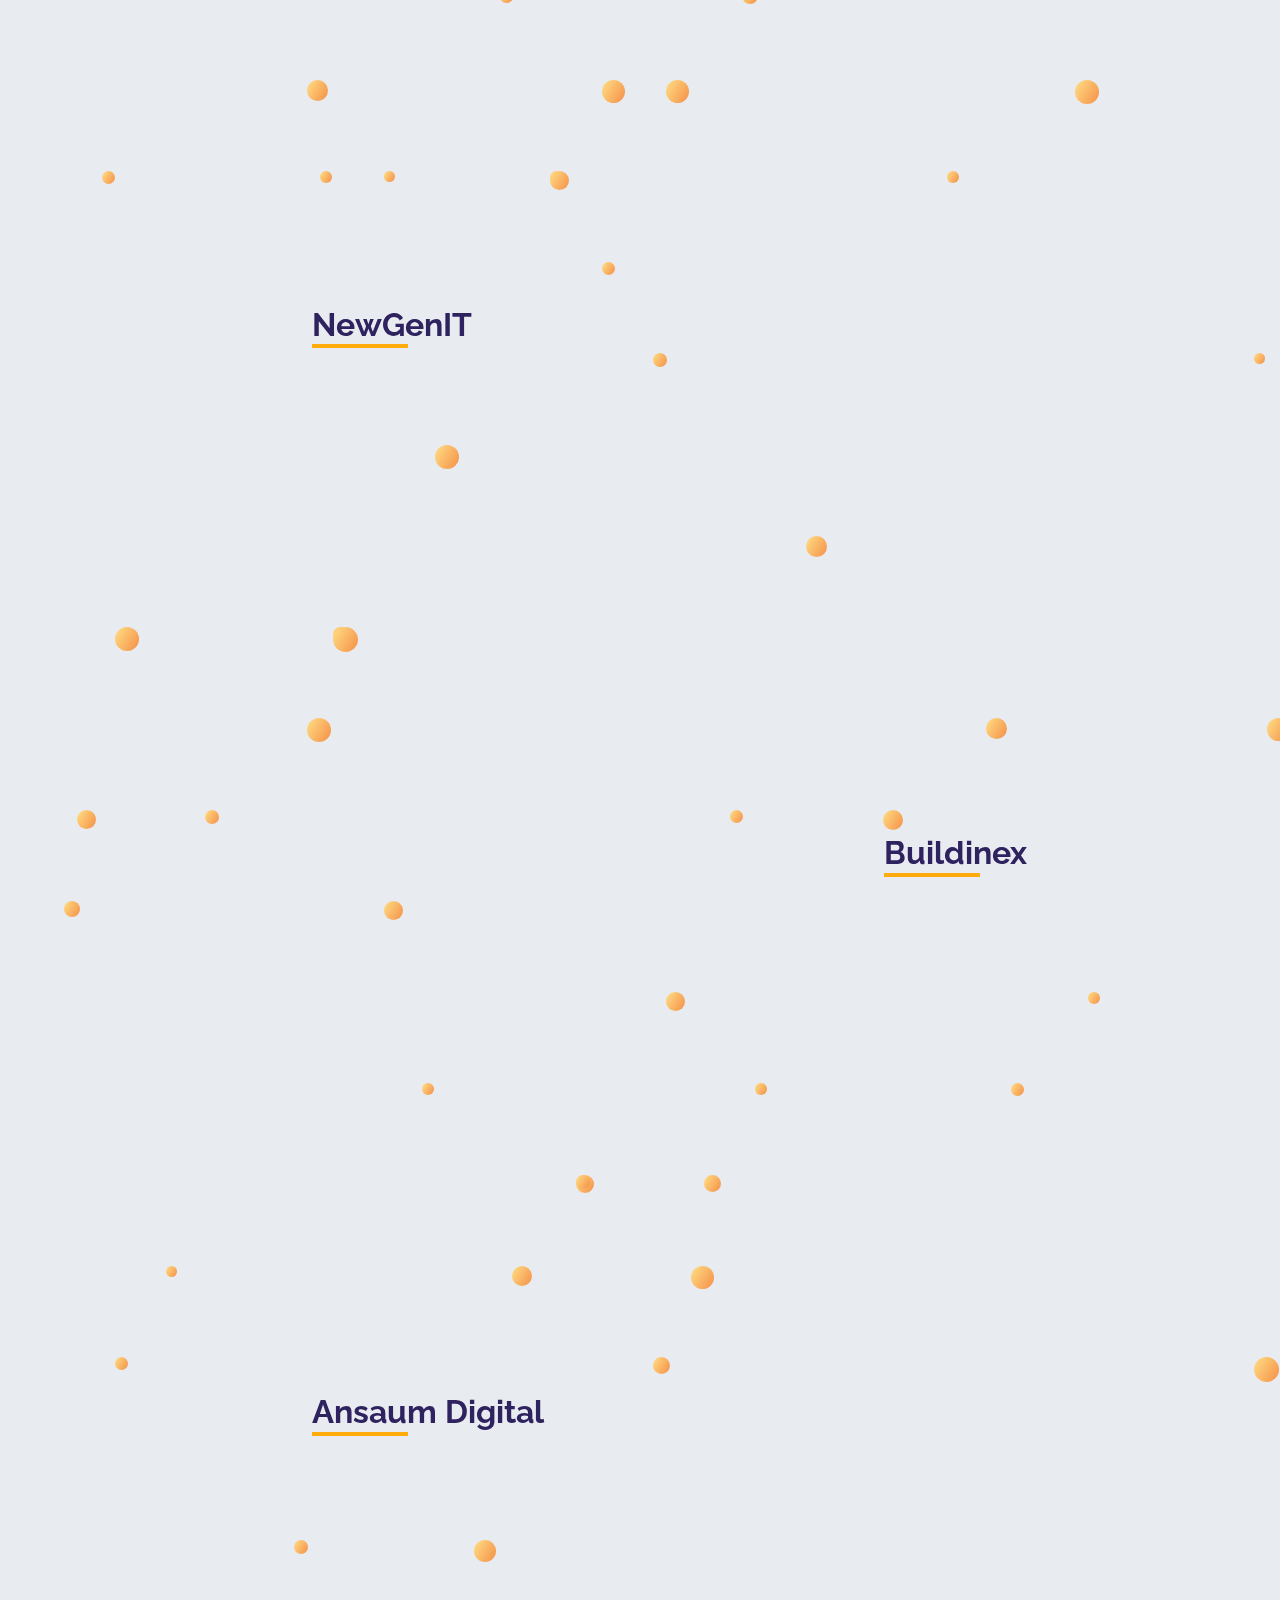
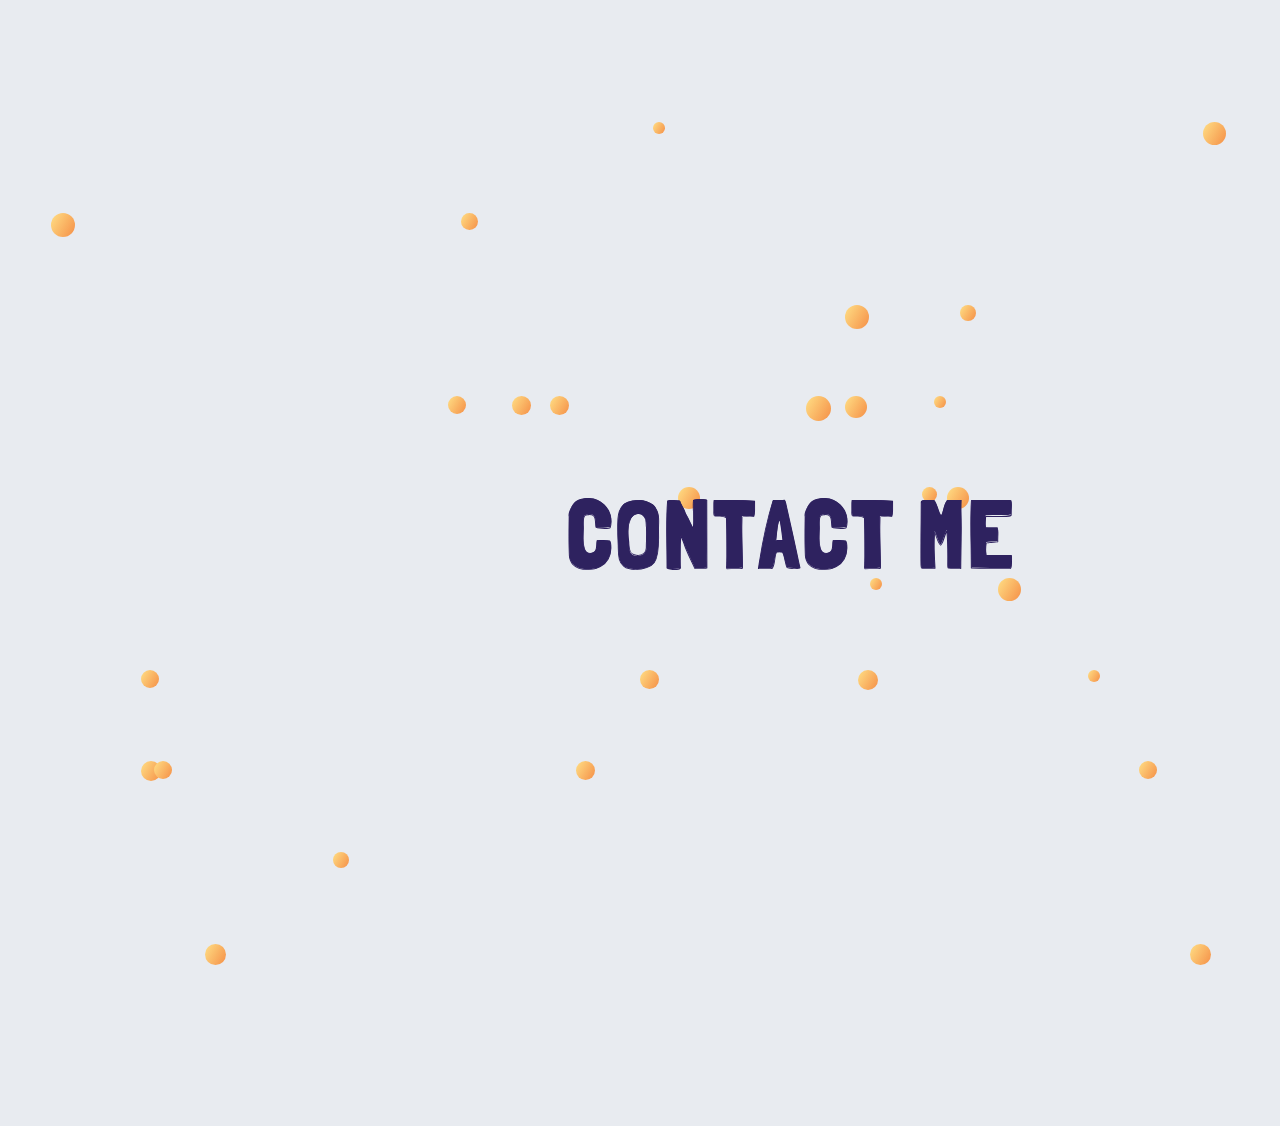
==== commit 094f6653: "added mangalyaan portfolio" ====
--- a/index.html
+++ b/index.html
@@ -593,6 +593,55 @@
         <div class="row justify-content-between align-items-centr pt-5 mt-4">
 
           <div class="col-lg-6">
+            <div class="portfolio-thumbnail facebook-thumbnail" data-aos="zoom-out">
+              <img src="assets/img/portfolio/mangalyaan-thumbnail.png" alt="" class="w-100">
+              <div class="feature-logo"><img src="assets/img/featured-logo.png" alt=""></div>
+            </div>
+          </div>
+
+          <div class="col-lg-5 order-lg-first">
+            <h3 class="heading portfolio-heading fs-2 mt-3">Mangalyaan</h3>
+            <p class="my-4" data-aos="fade-down">Mangalyaan is a storytelling website for the Spacecraft 'Mangalyaan' that was sent to mars by ISRO (Indian Space Research Organisation). This website is my personal project. I had created this website for a website design competition held in my institute. Project is made frontend and is created using HTML, TailwindCSS and JavaScript.</p>
+            <div class="row mb-5">
+              <div class="col portfolio-logo " data-aos="zoom-in"><img src="assets/img/tailwindcss-logo.png" alt="" class="w-100"></div>
+              <div class="col portfolio-logo " data-aos="zoom-in" data-aos-delay="100"><img src="assets/img/vite-logo.png" alt="" class="w-100"></div>
+              <div class="col portfolio-logo " data-aos="zoom-in" data-aos-delay="200"><img src="assets/img/javascript-logo.png" alt="" class="w-100"></div>
+            </div>
+            <div data-aos="fade-right" data-aos-delay="300">
+              <a href="https://hardickraj.github.io/mangalyaan/" target="_blank" class="hero-btn portfolio-btn" data-aos="zoom-in">Visit Project <i class="bi bi-box-arrow-up-right"></i></a>
+            </div>
+          </div>
+
+        </div>
+
+        <div class="row justify-content-between align-items-centr pt-5 mt-4">
+
+          <div class="col-lg-6">
+            <div class="portfolio-thumbnail" data-aos="zoom-out">
+              <img src="assets/img/portfolio/lolli-sweets-thumbnail.png" alt="" class="w-100">
+            </div>
+          </div>
+
+          <div class="col-lg-5">
+            <h3 class="heading portfolio-heading fs-2 mt-3">Lolli Sweets & bakery</h3>
+            <p class="my-4" data-aos="fade-down">Lolli Sweets & Bakery is a Freelance work that I did for a client. My client really liked the output. It is an imaginary brand. It is a brand store that sells sweets and bakery items. I have designed the UI of this website and then converted it into code using HTML & CSS. Website has several pages. Website has some cool hover efects and I've also added a small video.</p>
+            <div class="row mb-5">
+              <div class="col portfolio-logo " data-aos="zoom-in"><img src="assets/img/html-logo.png" alt="" class="w-100"></div>
+              <div class="col portfolio-logo " data-aos="zoom-in" data-aos-delay="100"><img src="assets/img/css-logo.png" alt="" class="w-100"></div>
+              <div class="col portfolio-logo "></div>
+            </div>
+
+            <div data-aos="fade-right" data-aos-delay="300">
+              <a href="lollisweets.html" class="hero-btn portfolio-btn">See Project <i class="bi bi-arrow-right-circle-fill"></i></a>
+            </div>
+
+          </div>
+
+        </div>
+
+        <div class="row justify-content-between align-items-centr pt-5 mt-4">
+
+          <div class="col-lg-6">
             <div class="portfolio-thumbnail" data-aos="zoom-out">
               <img src="assets/img/portfolio/ubani-barber-thumbnail.png" alt="" class="w-100">
             </div>
@@ -709,31 +758,6 @@
 
             <div data-aos="fade-right" data-aos-delay="300">
               <a href="ansuamdigital.html" class="hero-btn portfolio-btn">See Project <i class="bi bi-arrow-right-circle-fill"></i></a>
-            </div>
-
-          </div>
-
-        </div>
-
-        <div class="row justify-content-between align-items-centr pt-5 mt-4">
-
-          <div class="col-lg-6">
-            <div class="portfolio-thumbnail" data-aos="zoom-out">
-              <img src="assets/img/portfolio/lolli-sweets-thumbnail.png" alt="" class="w-100">
-            </div>
-          </div>
-
-          <div class="col-lg-5">
-            <h3 class="heading portfolio-heading fs-2 mt-3">Lolli Sweets & bakery</h3>
-            <p class="my-4" data-aos="fade-down">Lolli Sweets & Bakery is a Freelance work that I did for a client. My client really liked the output. It is an imaginary brand. It is a brand store that sells sweets and bakery items. I have designed the UI of this website and then converted it into code using HTML & CSS. Website has several pages. Website has some cool hover efects and I've also added a small video.</p>
-            <div class="row mb-5">
-              <div class="col portfolio-logo " data-aos="zoom-in"><img src="assets/img/html-logo.png" alt="" class="w-100"></div>
-              <div class="col portfolio-logo " data-aos="zoom-in" data-aos-delay="100"><img src="assets/img/css-logo.png" alt="" class="w-100"></div>
-              <div class="col portfolio-logo "></div>
-            </div>
-
-            <div data-aos="fade-right" data-aos-delay="300">
-              <a href="lollisweets.html" class="hero-btn portfolio-btn">See Project <i class="bi bi-arrow-right-circle-fill"></i></a>
             </div>
 
           </div>
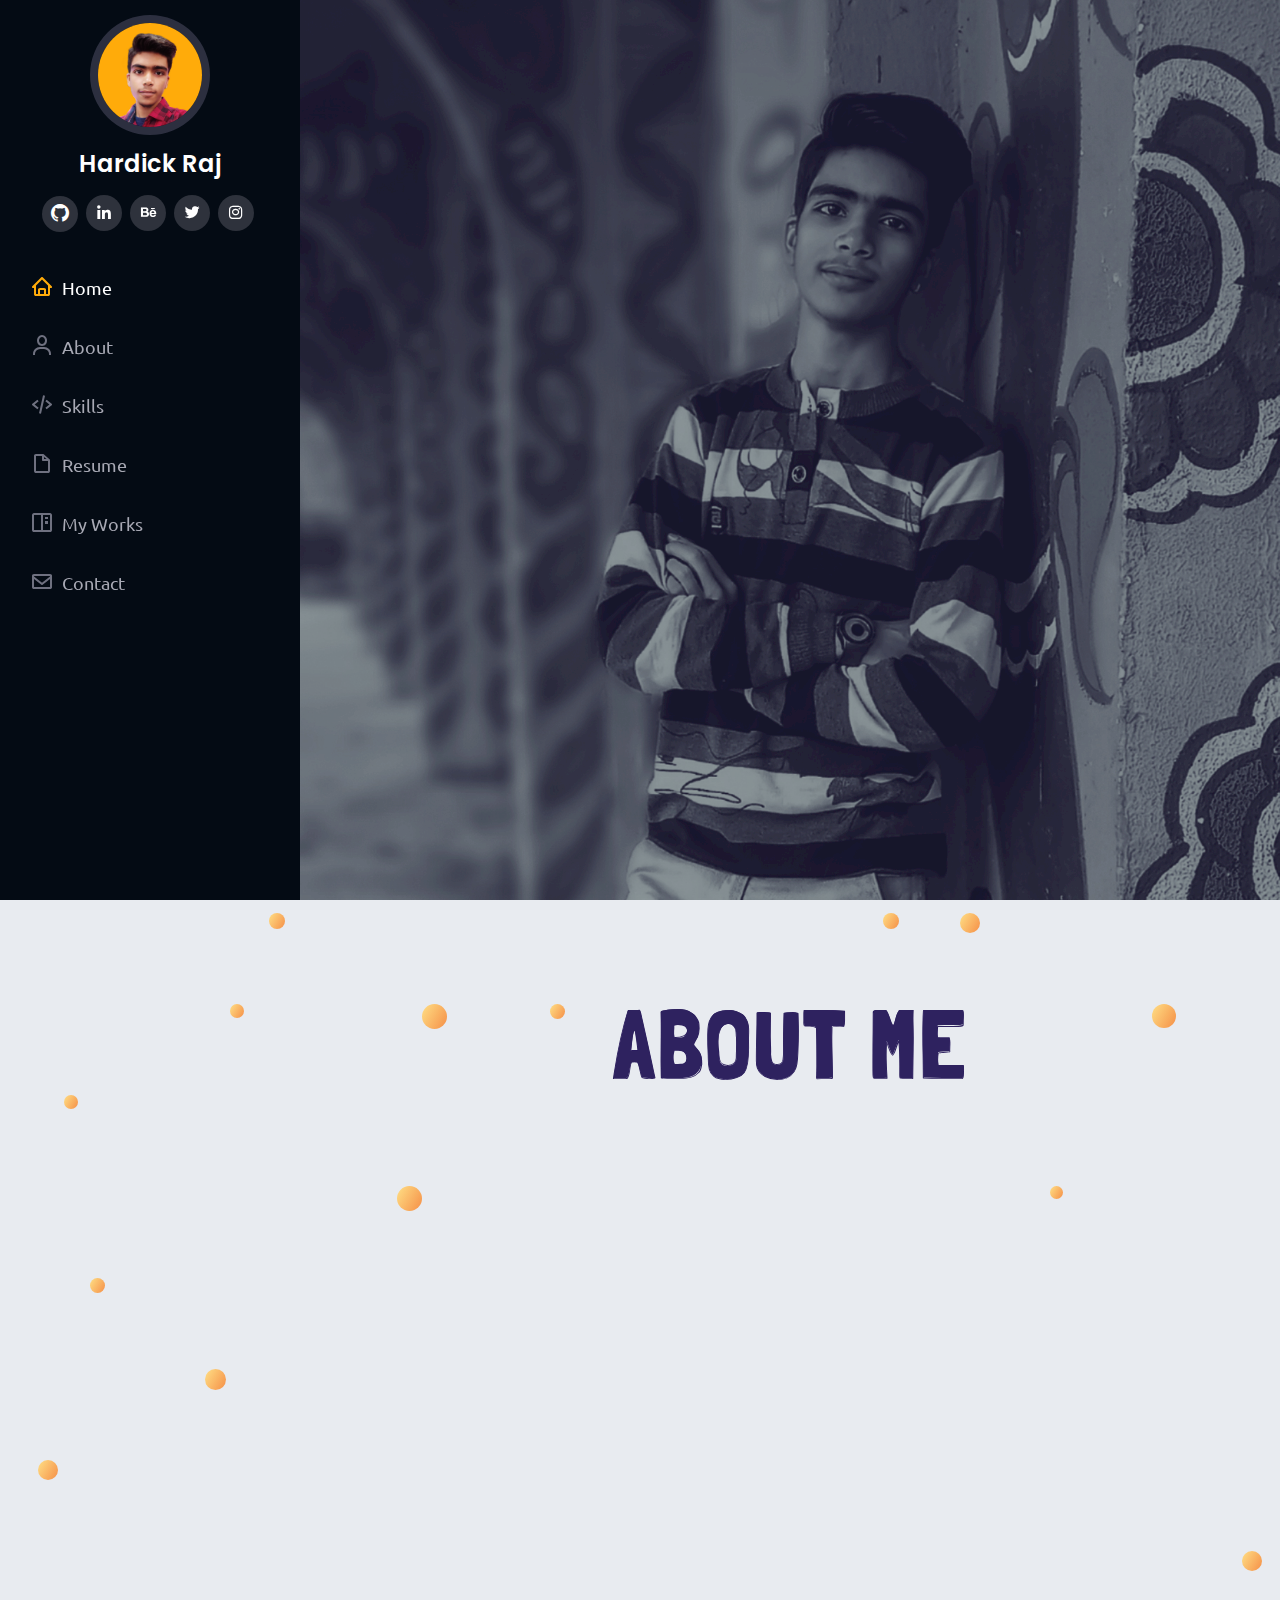
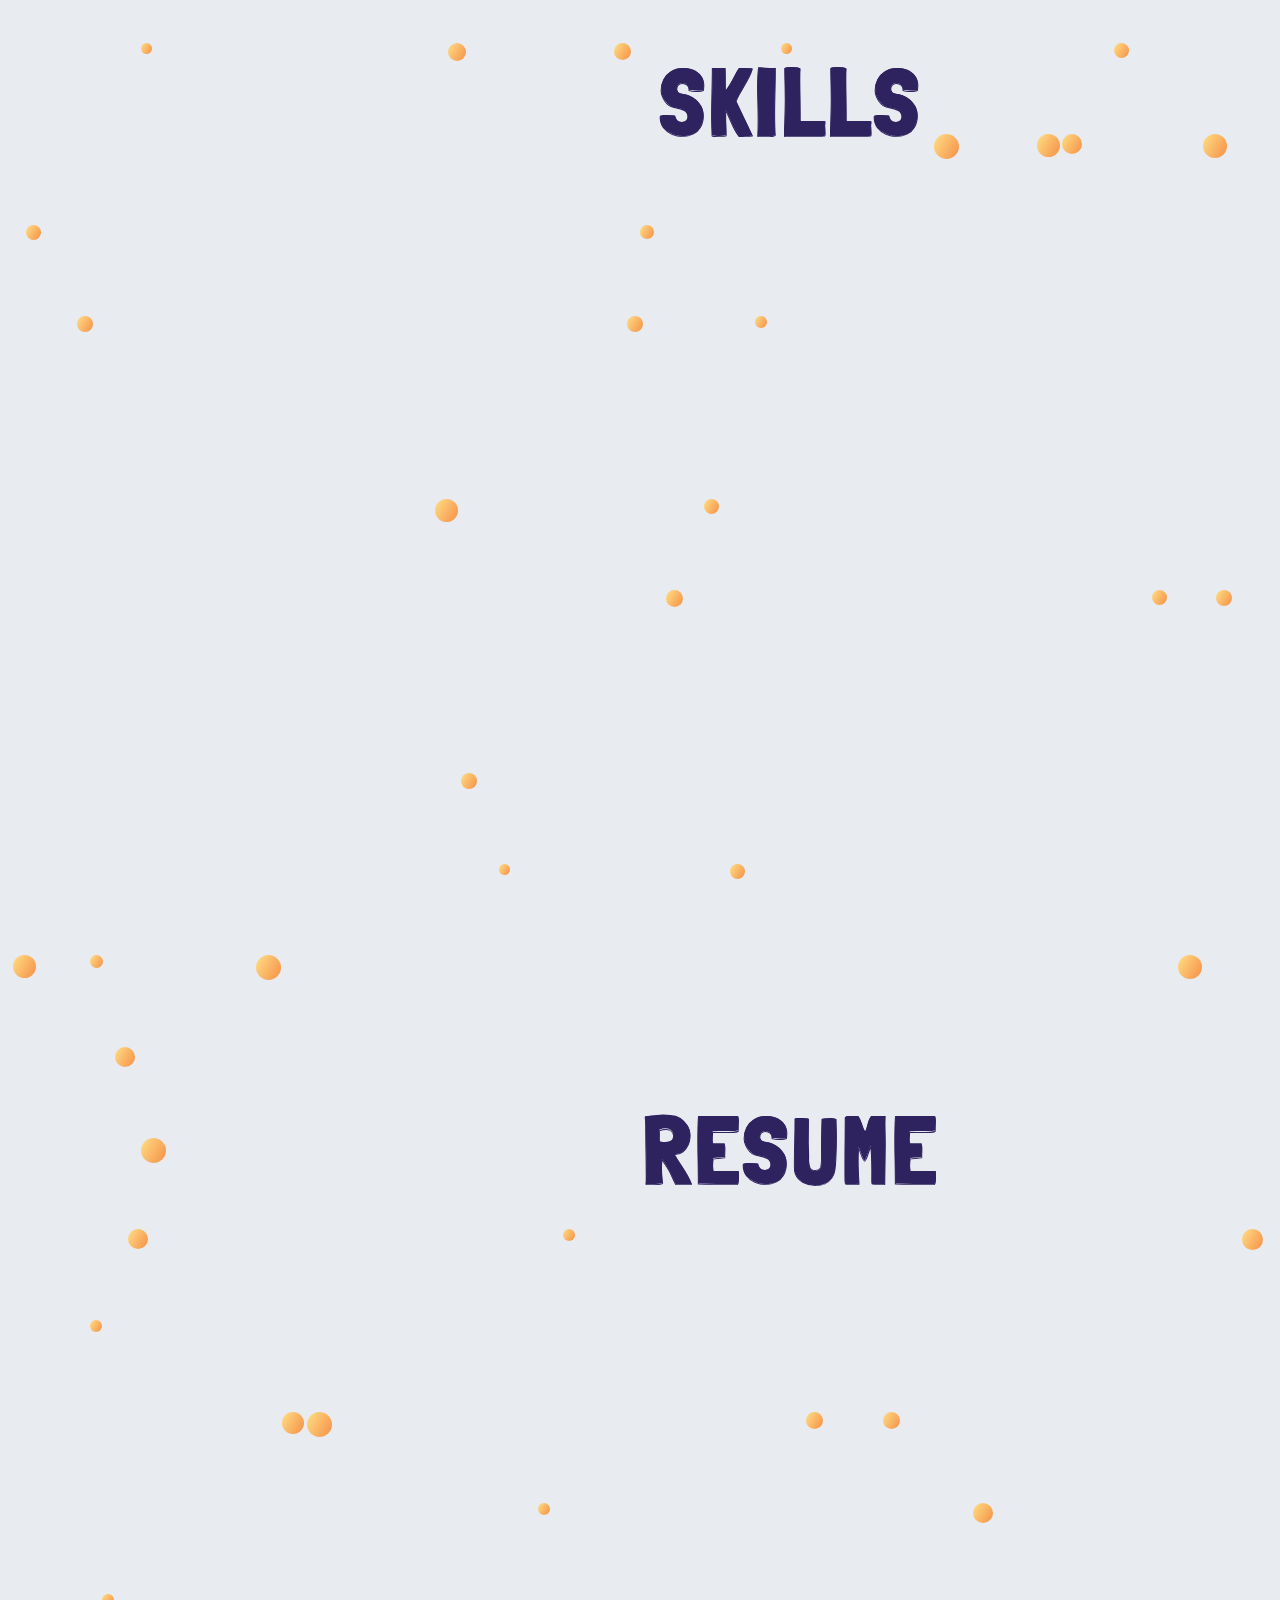
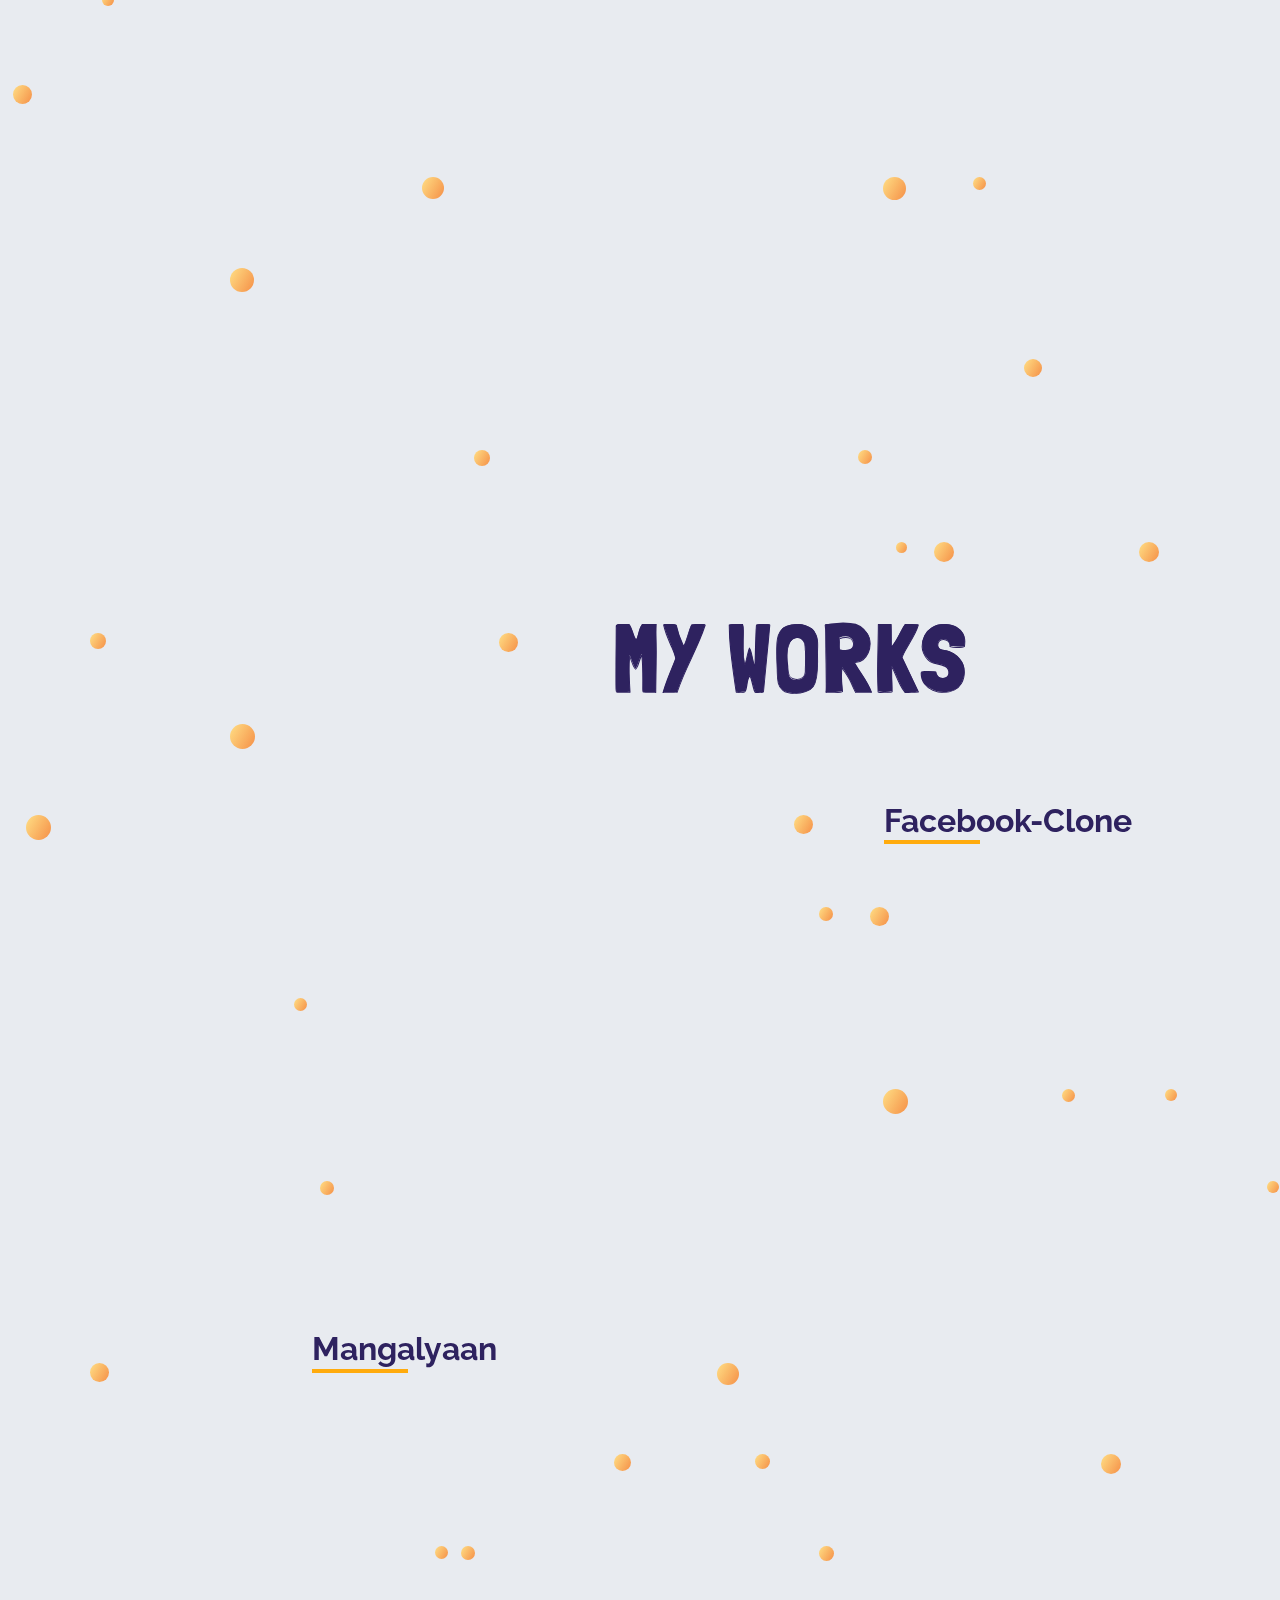
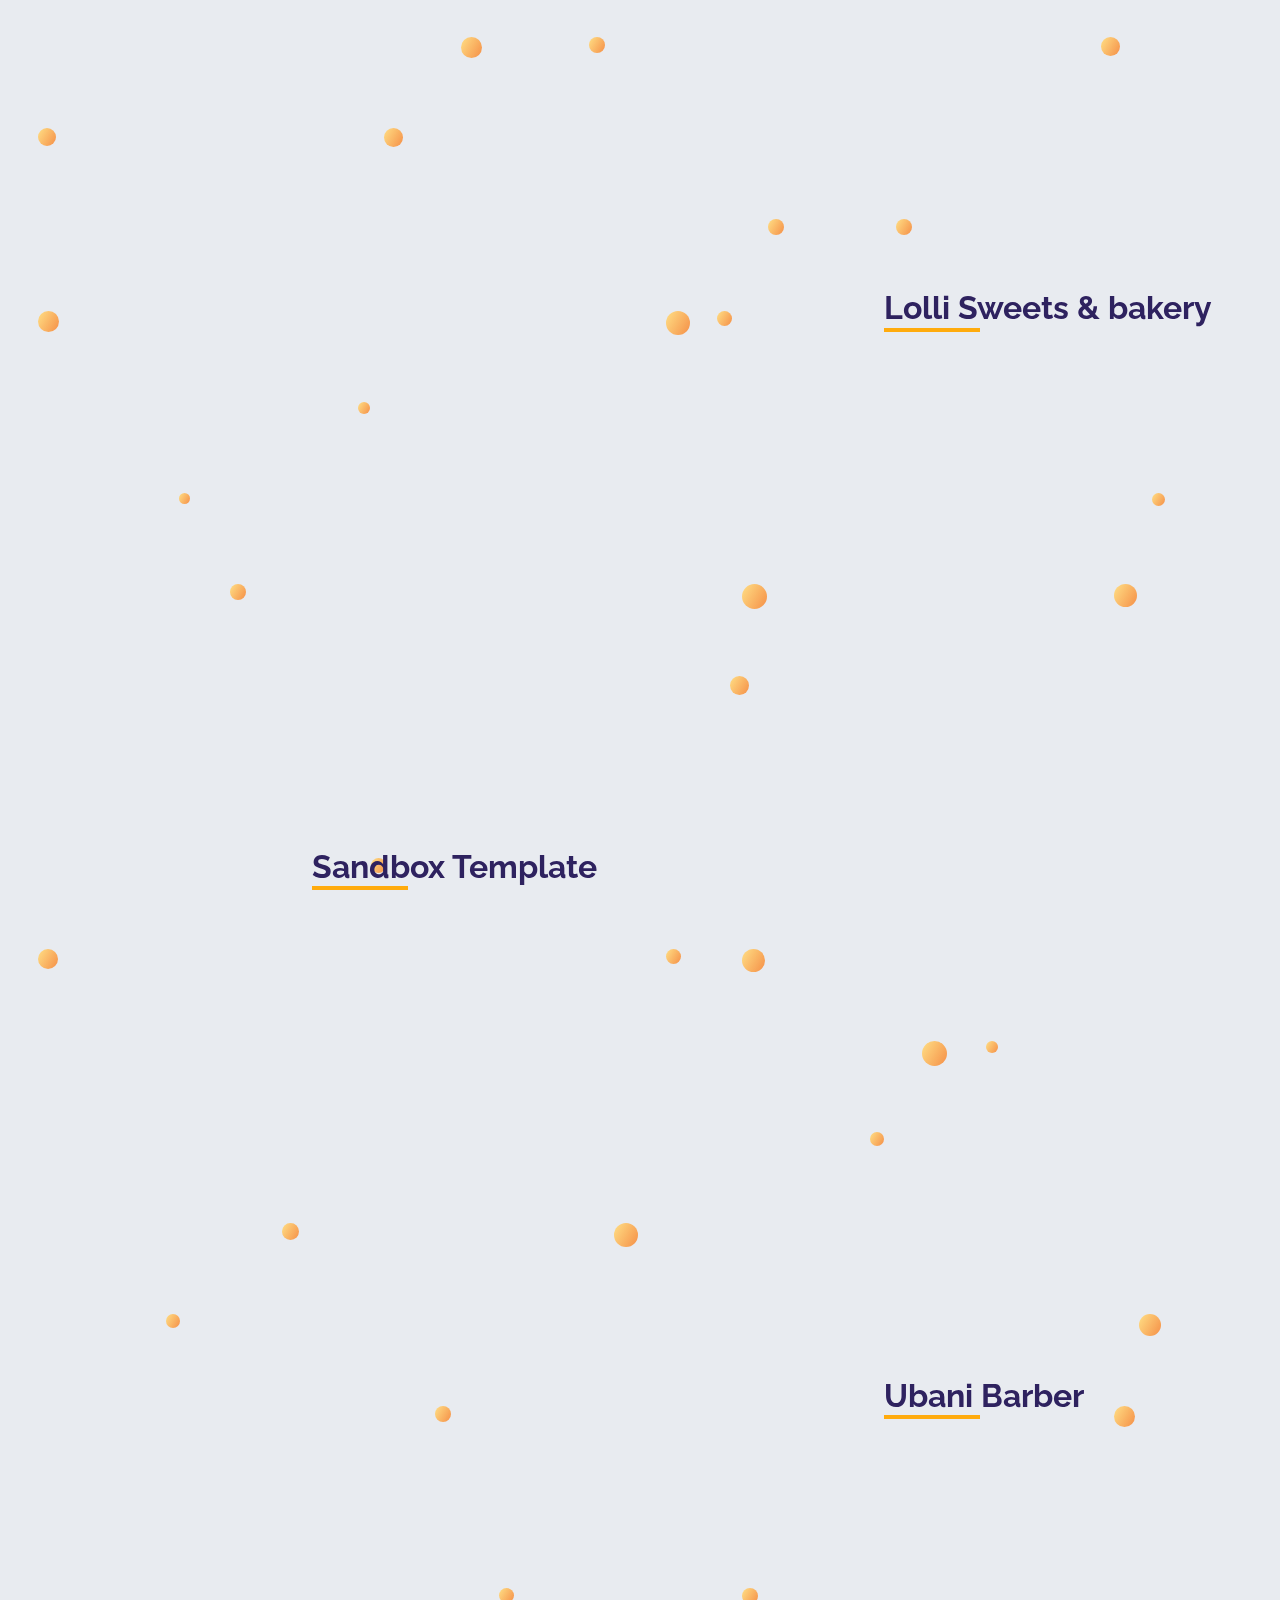
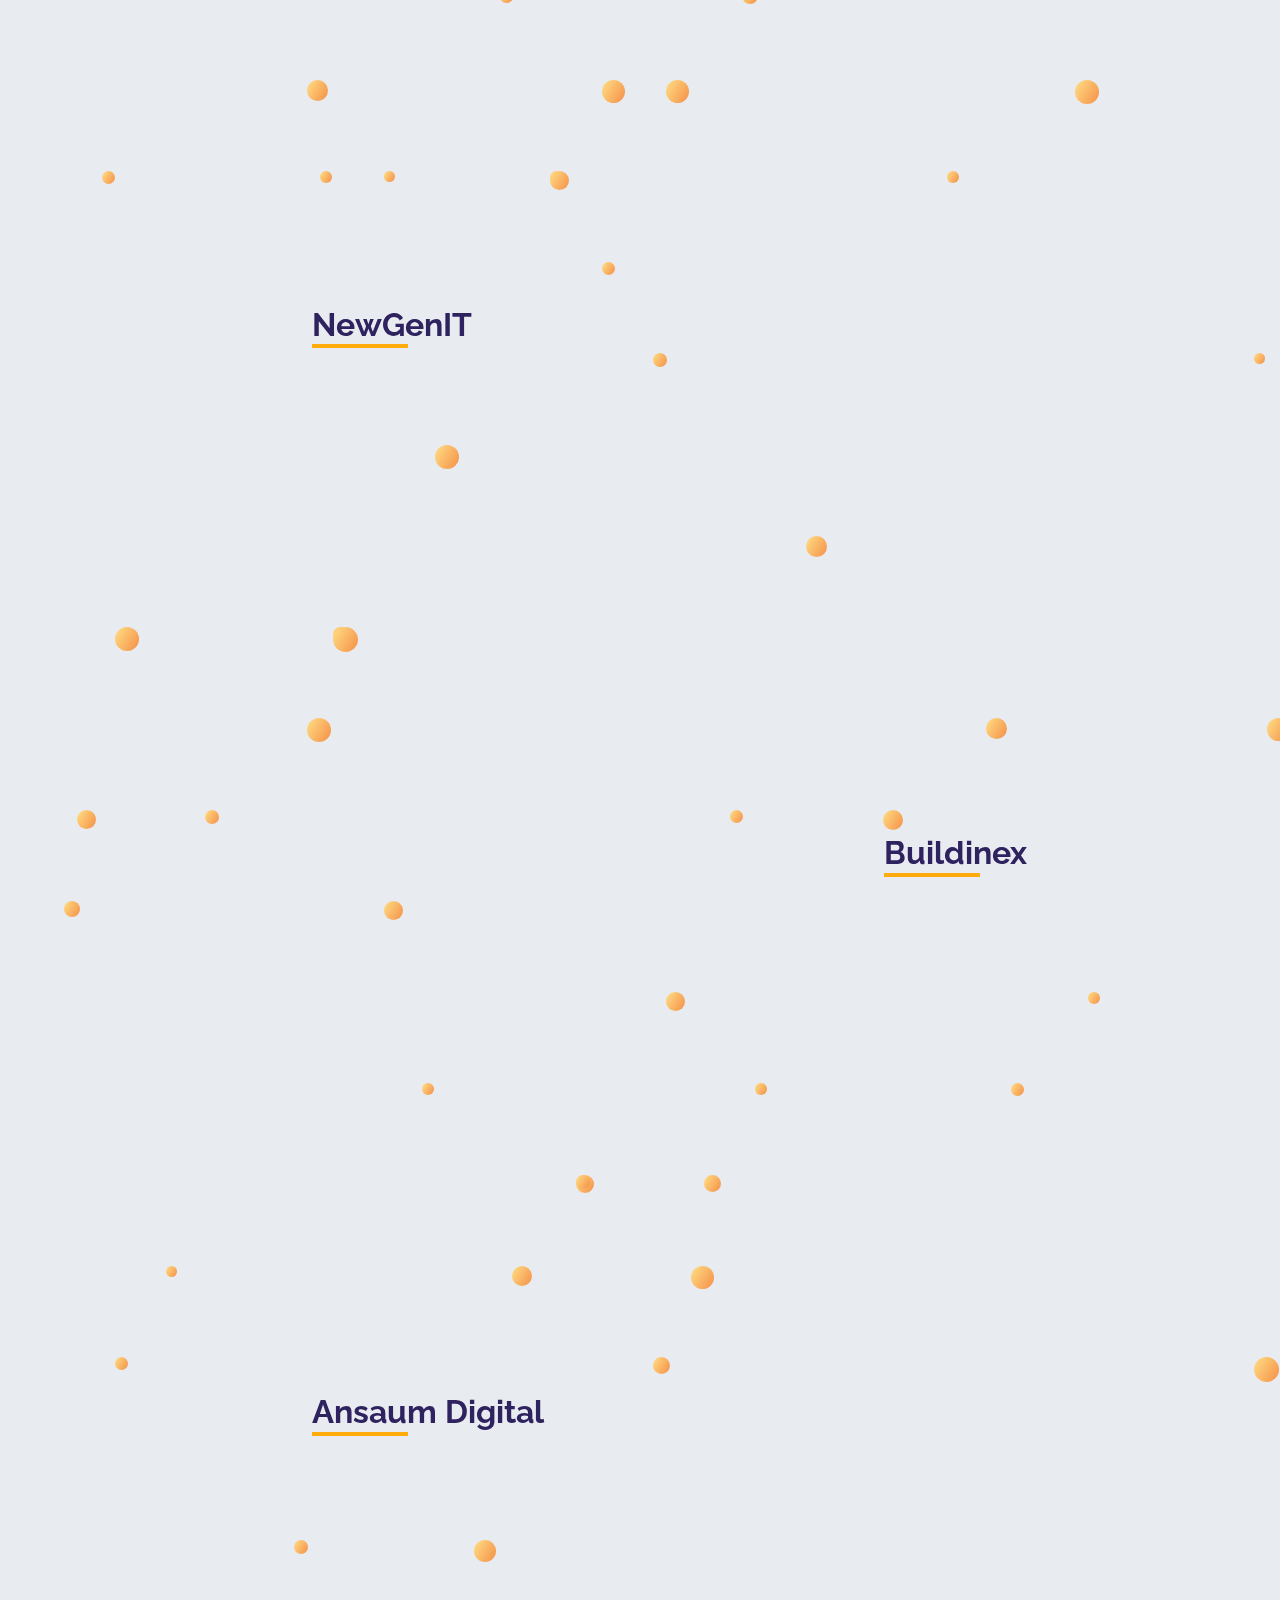
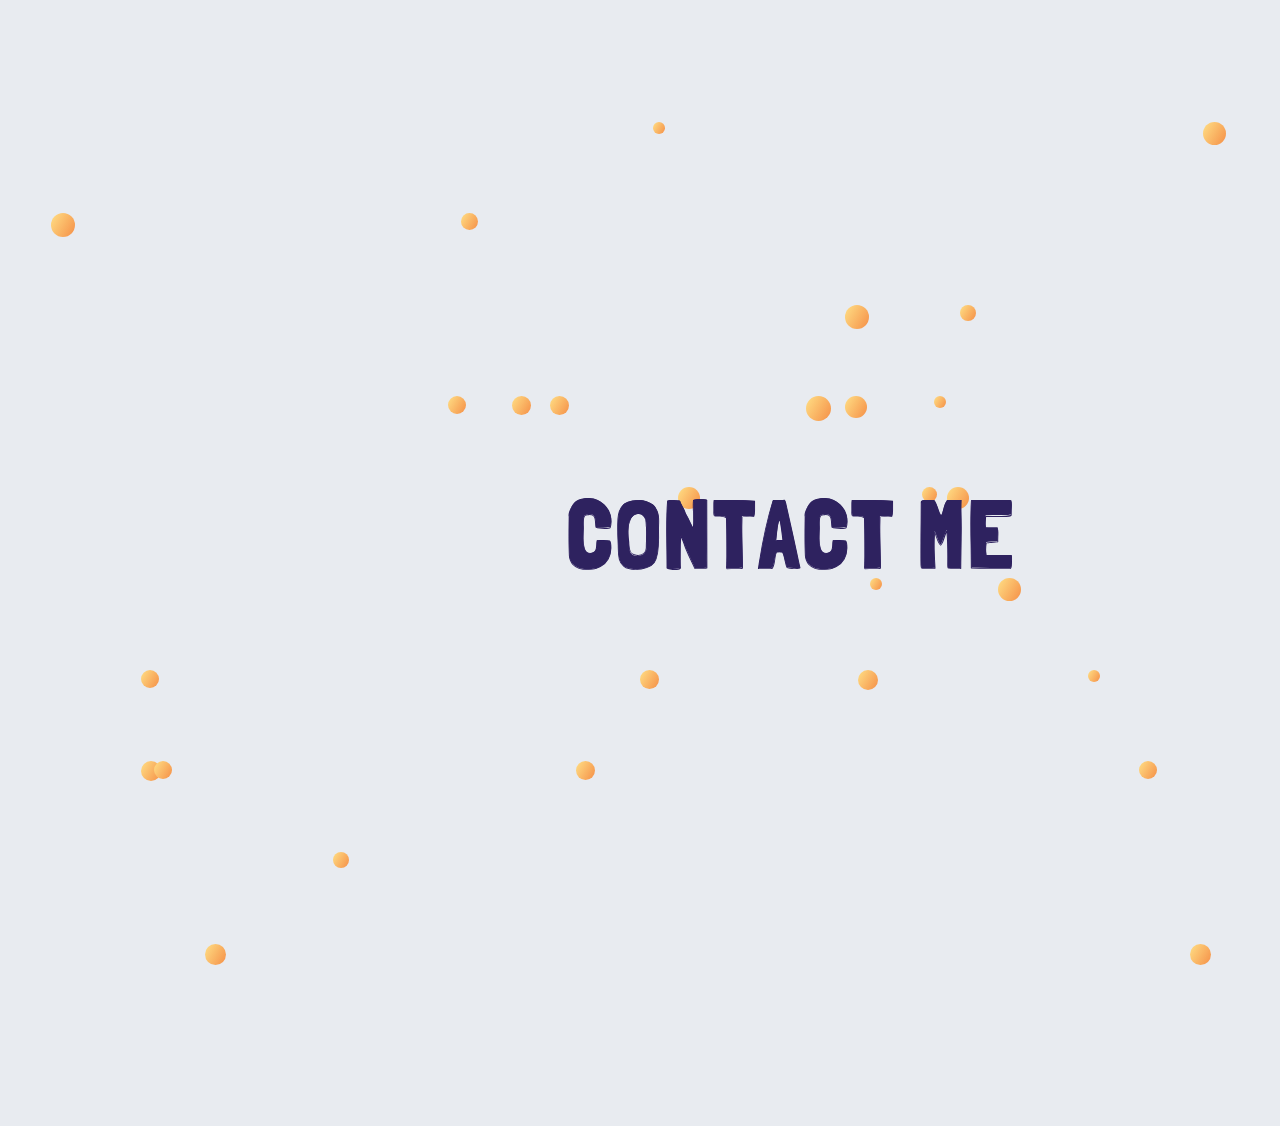
==== commit 5f20c5c2: "changed portfolio sequence" ====
--- a/index.html
+++ b/index.html
@@ -584,7 +584,7 @@
               <div class="col portfolio-logo " data-aos="zoom-in" data-aos-delay="200"><img src="assets/img/javascript-logo.png" alt="" class="w-100"></div>
             </div>
             <div data-aos="fade-right" data-aos-delay="300">
-              <a href="https://hardickraj.github.io/facebook-clone/" target="_blank" class="hero-btn portfolio-btn" data-aos="zoom-in">Visit Project <i class="bi bi-box-arrow-up-right"></i></a>
+              <a href="https://hardickraj.github.io/facebook-clone/" target="_blank" class="hero-btn portfolio-btn">Visit Project <i class="bi bi-box-arrow-up-right"></i></a>
             </div>
           </div>
 
@@ -608,7 +608,7 @@
               <div class="col portfolio-logo " data-aos="zoom-in" data-aos-delay="200"><img src="assets/img/javascript-logo.png" alt="" class="w-100"></div>
             </div>
             <div data-aos="fade-right" data-aos-delay="300">
-              <a href="https://hardickraj.github.io/mangalyaan/" target="_blank" class="hero-btn portfolio-btn" data-aos="zoom-in">Visit Project <i class="bi bi-box-arrow-up-right"></i></a>
+              <a href="https://hardickraj.github.io/mangalyaan/" target="_blank" class="hero-btn portfolio-btn">Visit Project <i class="bi bi-box-arrow-up-right"></i></a>
             </div>
           </div>
 
@@ -643,11 +643,36 @@
 
           <div class="col-lg-6">
             <div class="portfolio-thumbnail" data-aos="zoom-out">
+              <img src="assets/img/portfolio/sandbox-thumbnail-01.png" alt="" class="w-100">
+            </div>
+          </div>
+
+          <div class="col-lg-5 order-lg-first">
+            <h3 class="heading portfolio-heading fs-2 mt-3">Sandbox Template</h3>
+            <p class="my-4" data-aos="fade-down">This Sandbox website is designed by myself using Bootstrap latest version. Website is full responsive on every devices & platforms. I've added some cool hover animations & on-scroll animation. This was only for practice and exercise purpose, original design/website is owned by respective owner.</p>
+            <div class="row mb-5">
+              <div class="col portfolio-logo " data-aos="zoom-in"><img src="assets/img/bootstrap-logo.png" alt="" class="w-100"></div>
+              <div class="col portfolio-logo " data-aos="zoom-in" data-aos-delay="100"><img src="assets/img/javascript-logo.png" alt="" class="w-100"></div>
+              <div class="col portfolio-logo " data-aos="zoom-in" data-aos-delay="200"><img src="assets/img/html-logo.png" alt="" class="w-100"></div>
+            </div>
+
+            <div data-aos="fade-right" data-aos-delay="300">
+              <a href="sandbox.html" class="hero-btn portfolio-btn">See Project <i class="bi bi-arrow-right-circle-fill"></i></a>
+            </div>
+
+          </div>
+
+        </div>
+
+        <div class="row justify-content-between align-items-centr pt-5 mt-4">
+
+          <div class="col-lg-6">
+            <div class="portfolio-thumbnail" data-aos="zoom-out">
               <img src="assets/img/portfolio/ubani-barber-thumbnail.png" alt="" class="w-100">
             </div>
           </div>
 
-          <div class="col-lg-5 order-lg-first">
+          <div class="col-lg-5">
             <h3 class="heading portfolio-heading fs-2 mt-3">Ubani Barber</h3>
             <p class="my-4" data-aos="fade-down">This Ubani Barber website is designed by myself using Tailwind CSS latest version. Website is full responsive on every devices & platforms. I've added some cool hover animations & on-scroll animation. This was only for practice and exercise purpose, original design/website is owned by respective owner.</p>
             <div class="row mb-5">
@@ -658,31 +683,6 @@
 
             <div data-aos="fade-right" data-aos-delay="300">
               <a href="ubanibarber.html" class="hero-btn portfolio-btn">See Project <i class="bi bi-arrow-right-circle-fill"></i></a>
-            </div>
-
-          </div>
-
-        </div>
-
-        <div class="row justify-content-between align-items-centr pt-5 mt-4">
-
-          <div class="col-lg-6">
-            <div class="portfolio-thumbnail" data-aos="zoom-out">
-              <img src="assets/img/portfolio/sandbox-thumbnail-01.png" alt="" class="w-100">
-            </div>
-          </div>
-
-          <div class="col-lg-5">
-            <h3 class="heading portfolio-heading fs-2 mt-3">Sandbox Template</h3>
-            <p class="my-4" data-aos="fade-down">This Sandbox website is designed by myself using Bootstrap latest version. Website is full responsive on every devices & platforms. I've added some cool hover animations & on-scroll animation. This was only for practice and exercise purpose, original design/website is owned by respective owner.</p>
-            <div class="row mb-5">
-              <div class="col portfolio-logo " data-aos="zoom-in"><img src="assets/img/bootstrap-logo.png" alt="" class="w-100"></div>
-              <div class="col portfolio-logo " data-aos="zoom-in" data-aos-delay="100"><img src="assets/img/javascript-logo.png" alt="" class="w-100"></div>
-              <div class="col portfolio-logo " data-aos="zoom-in" data-aos-delay="200"><img src="assets/img/html-logo.png" alt="" class="w-100"></div>
-            </div>
-
-            <div data-aos="fade-right" data-aos-delay="300">
-              <a href="sandbox.html" class="hero-btn portfolio-btn">See Project <i class="bi bi-arrow-right-circle-fill"></i></a>
             </div>
 
           </div>
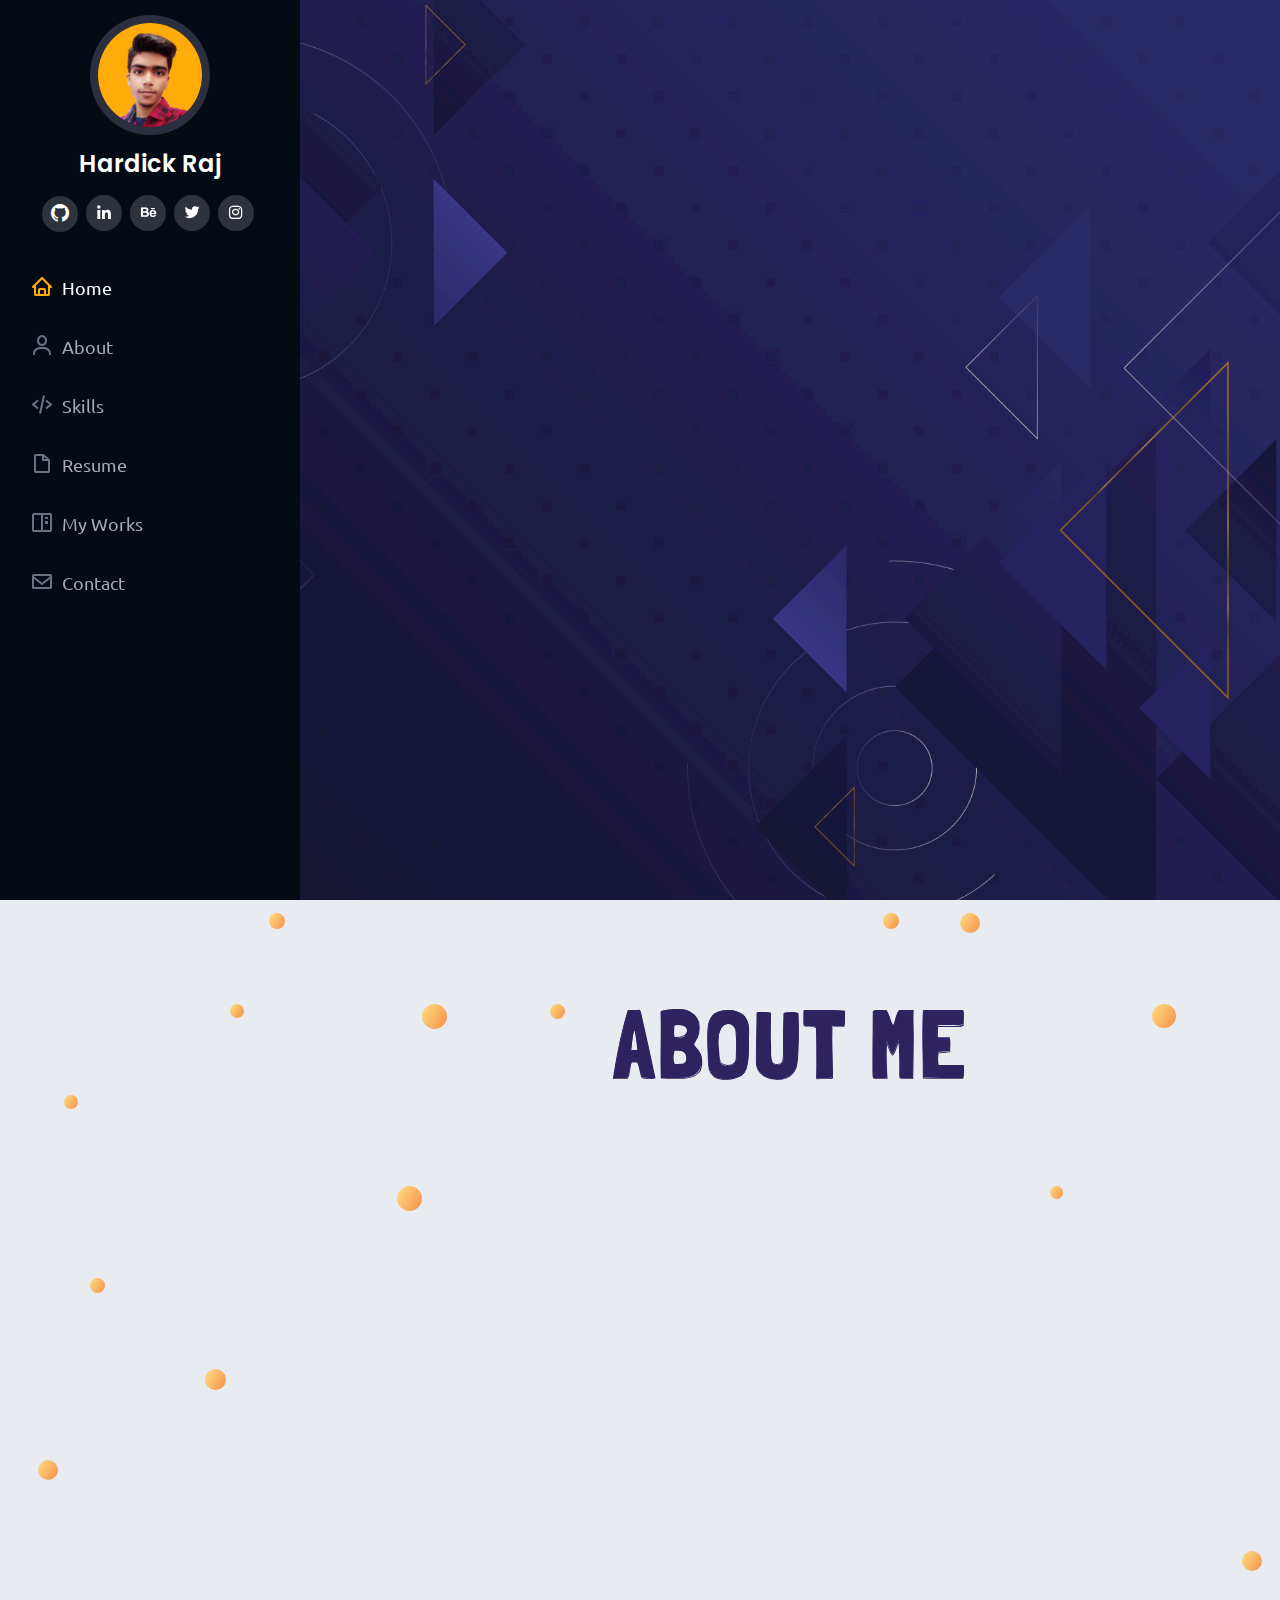
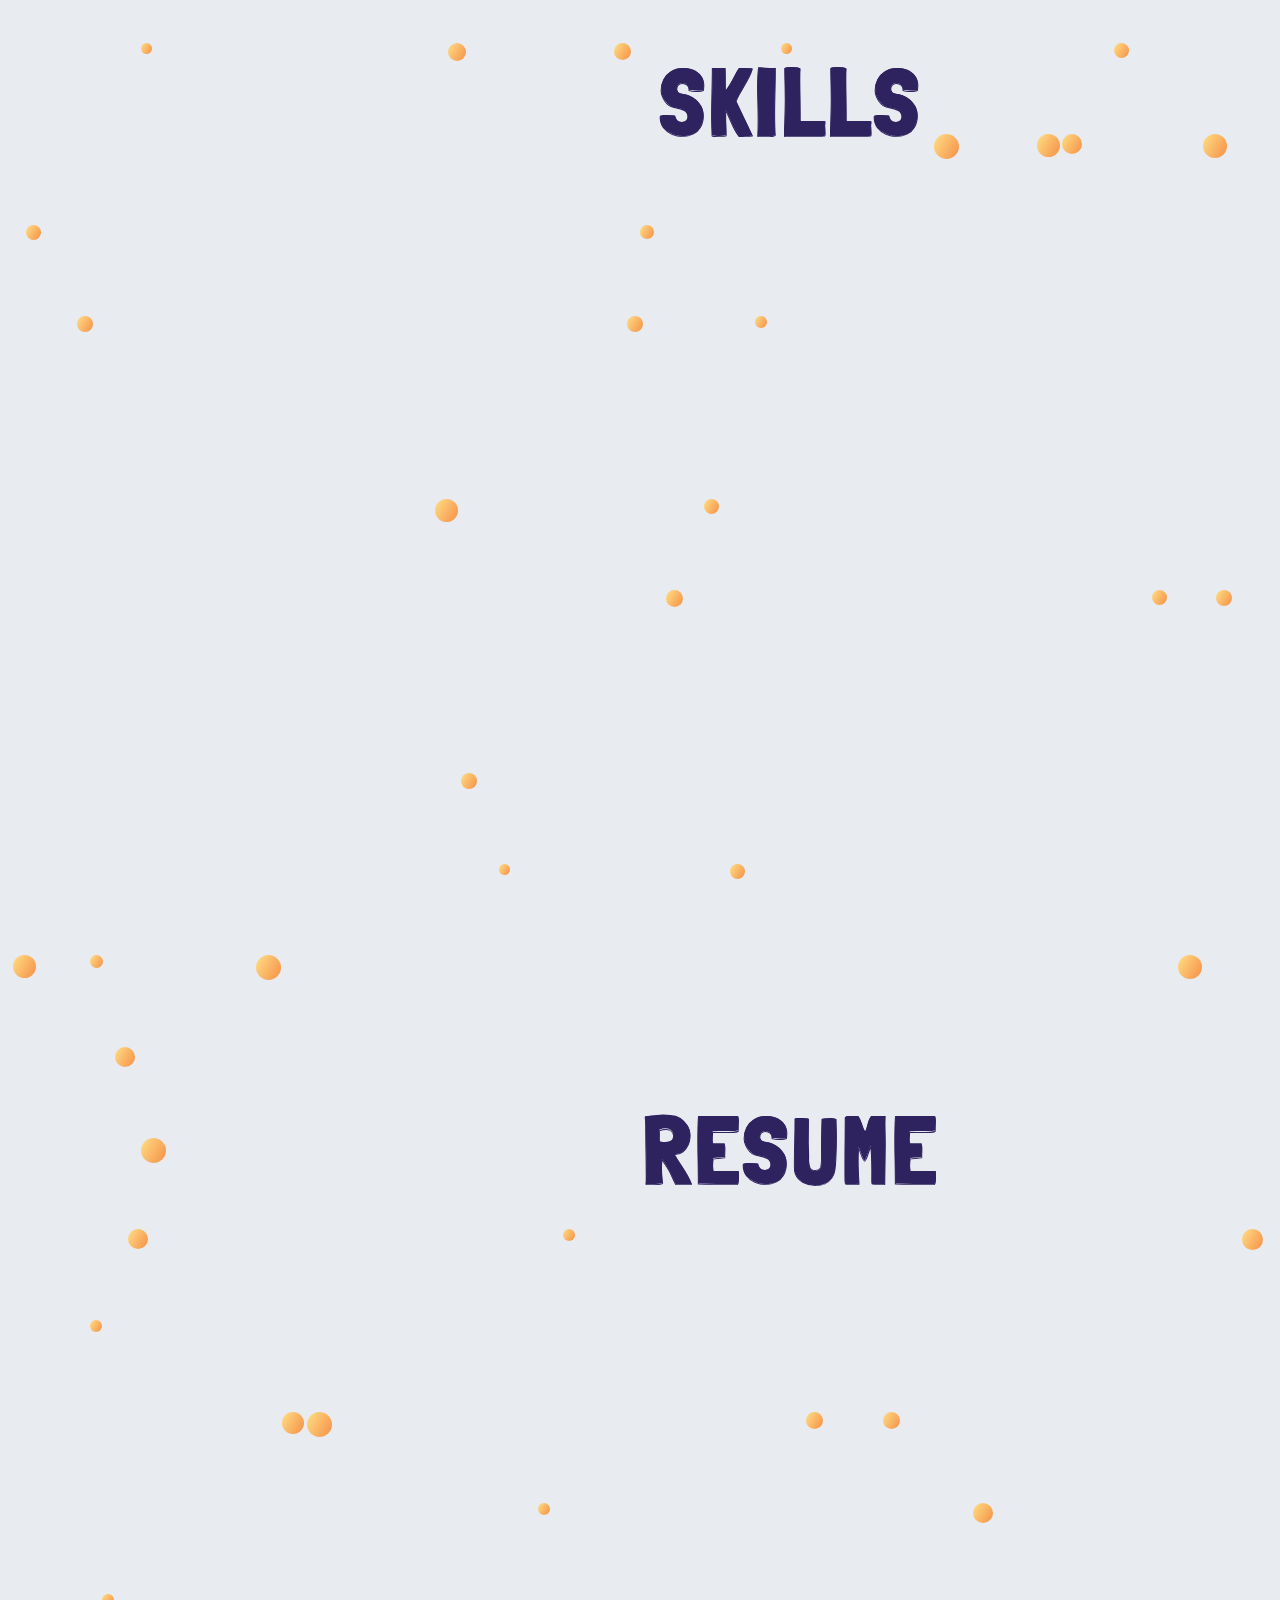
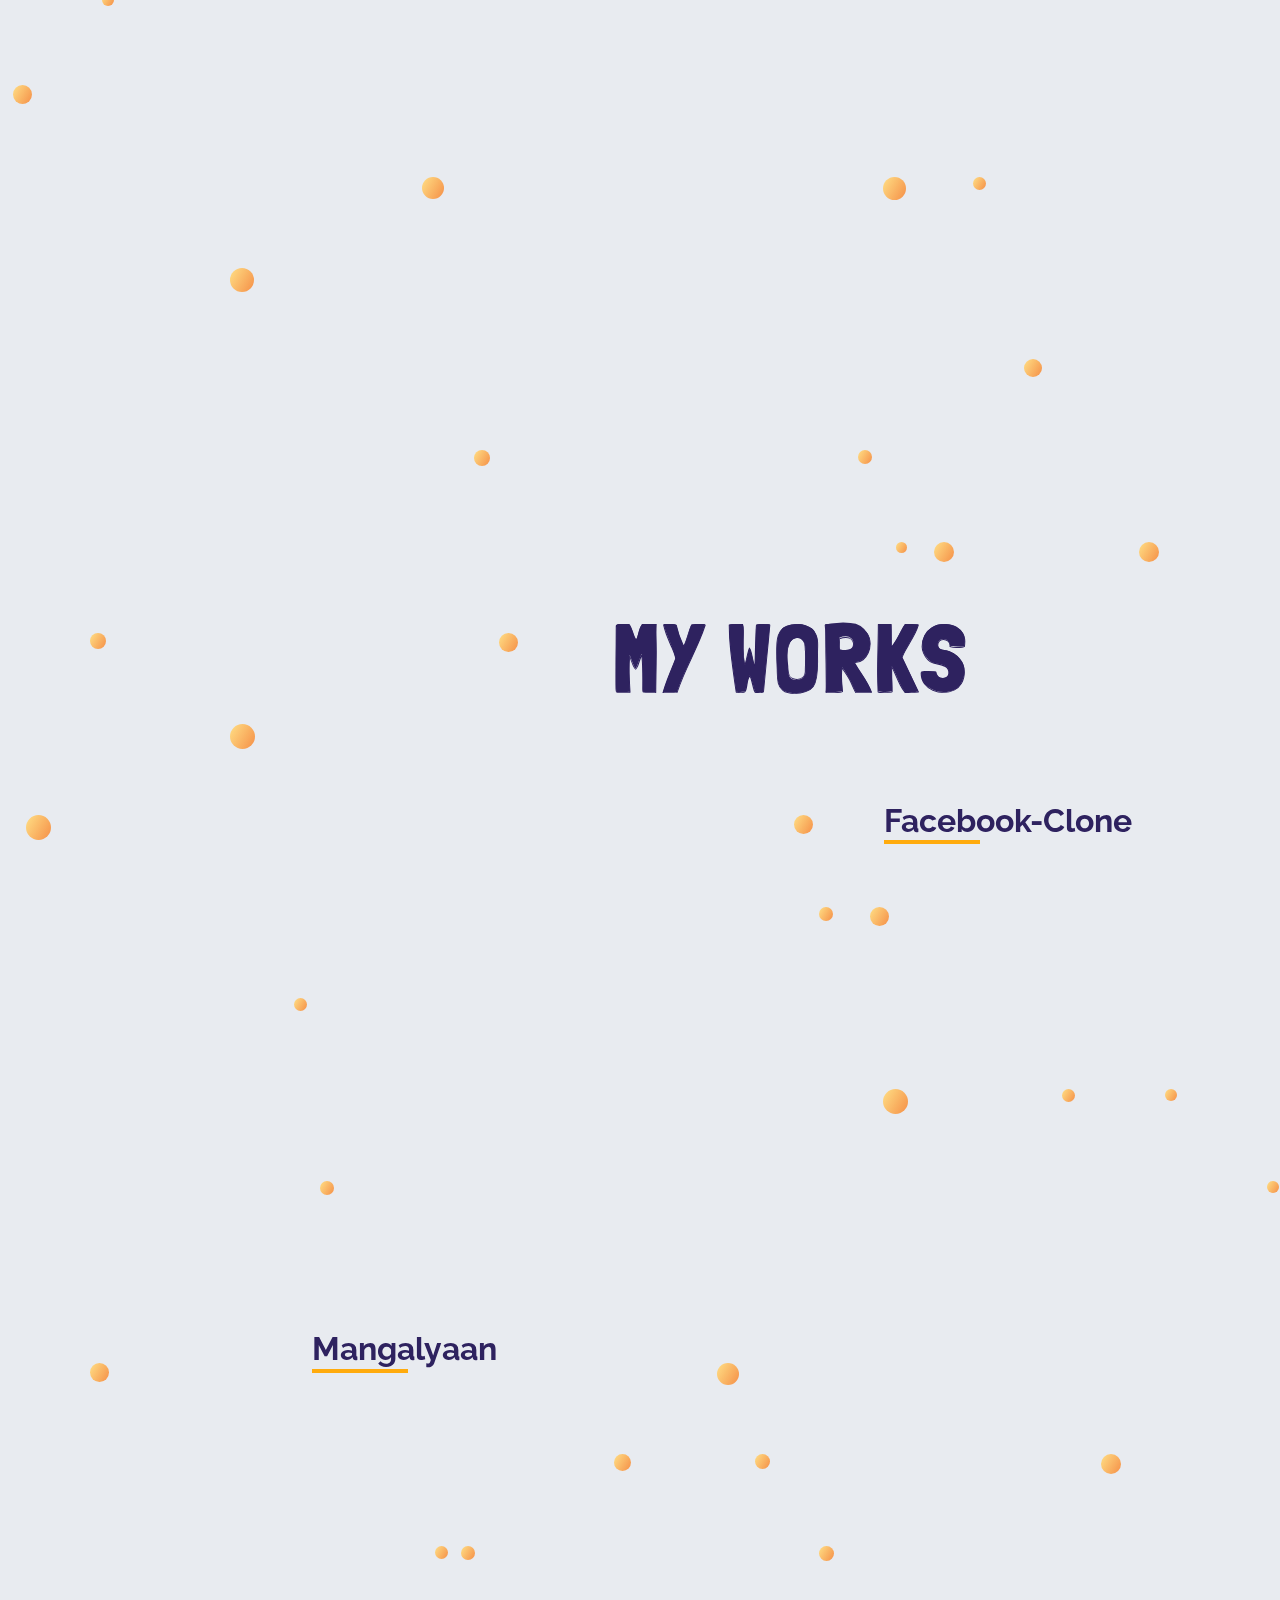
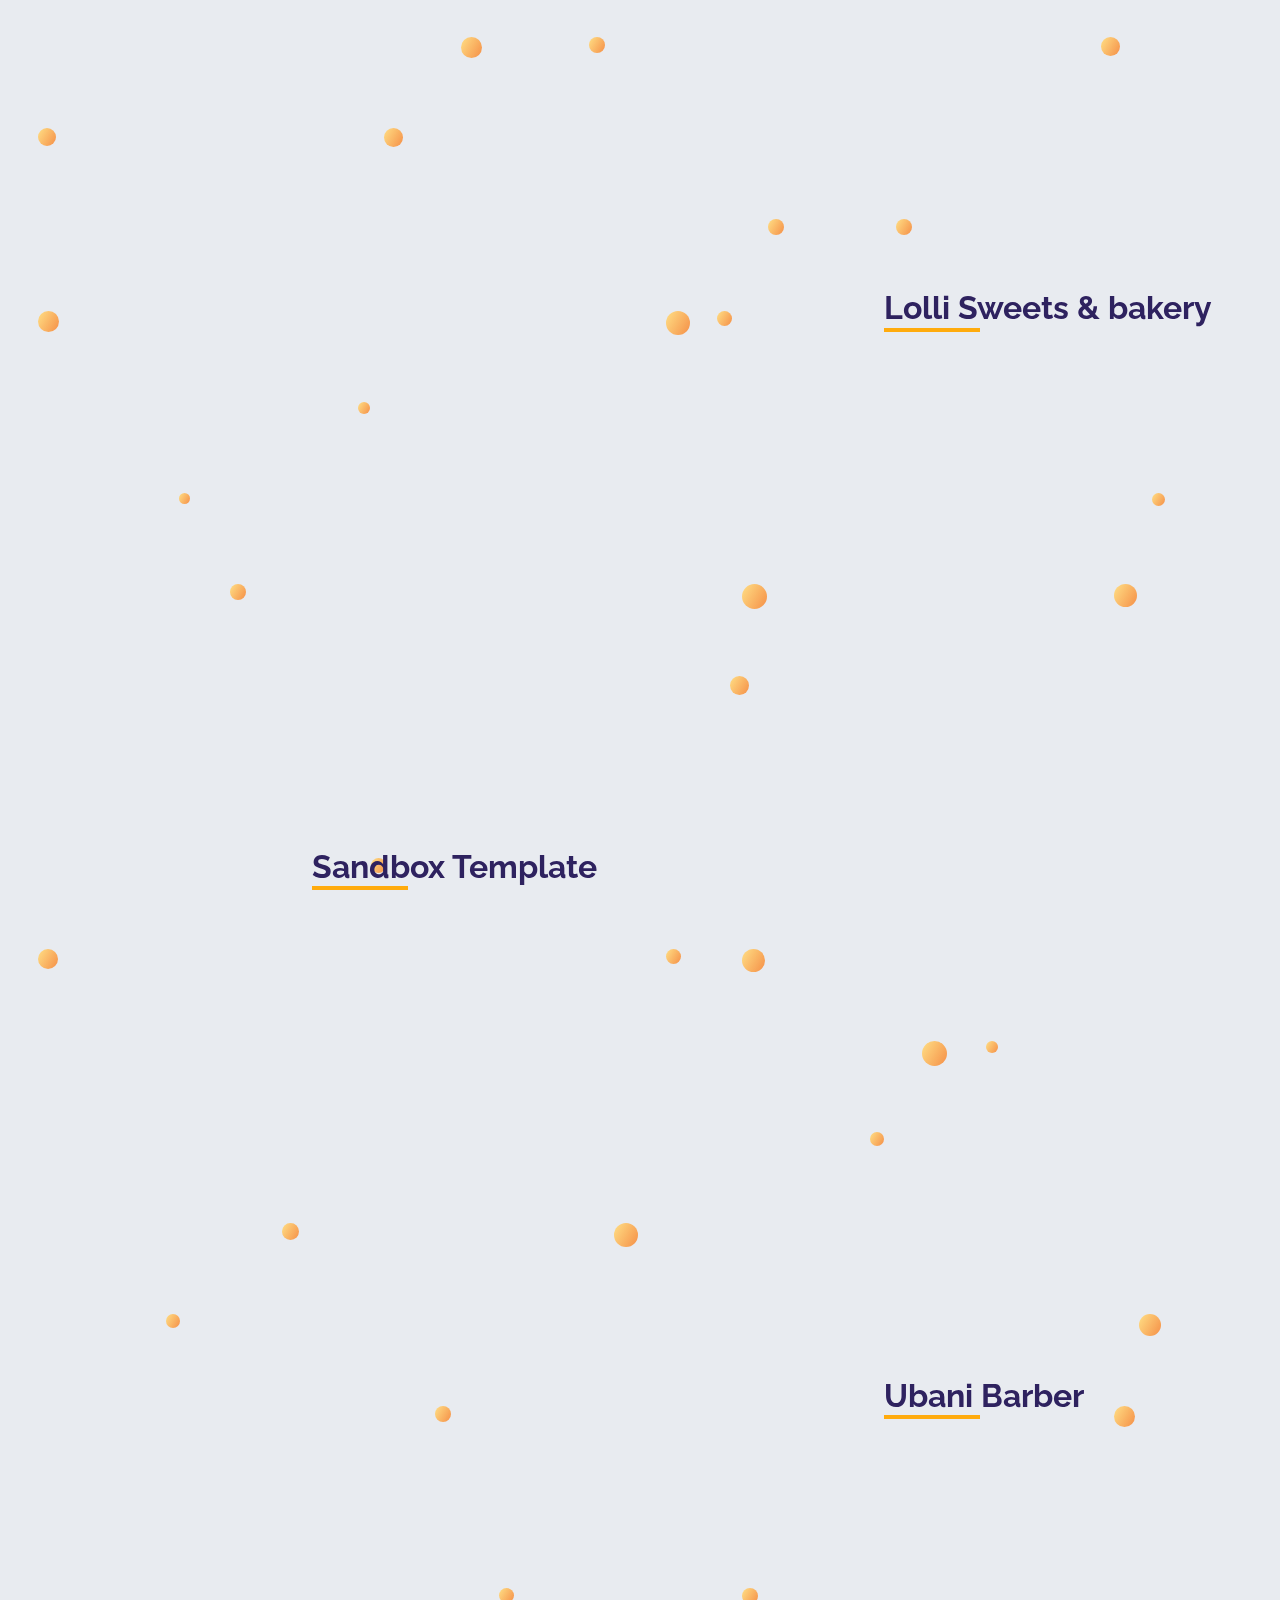
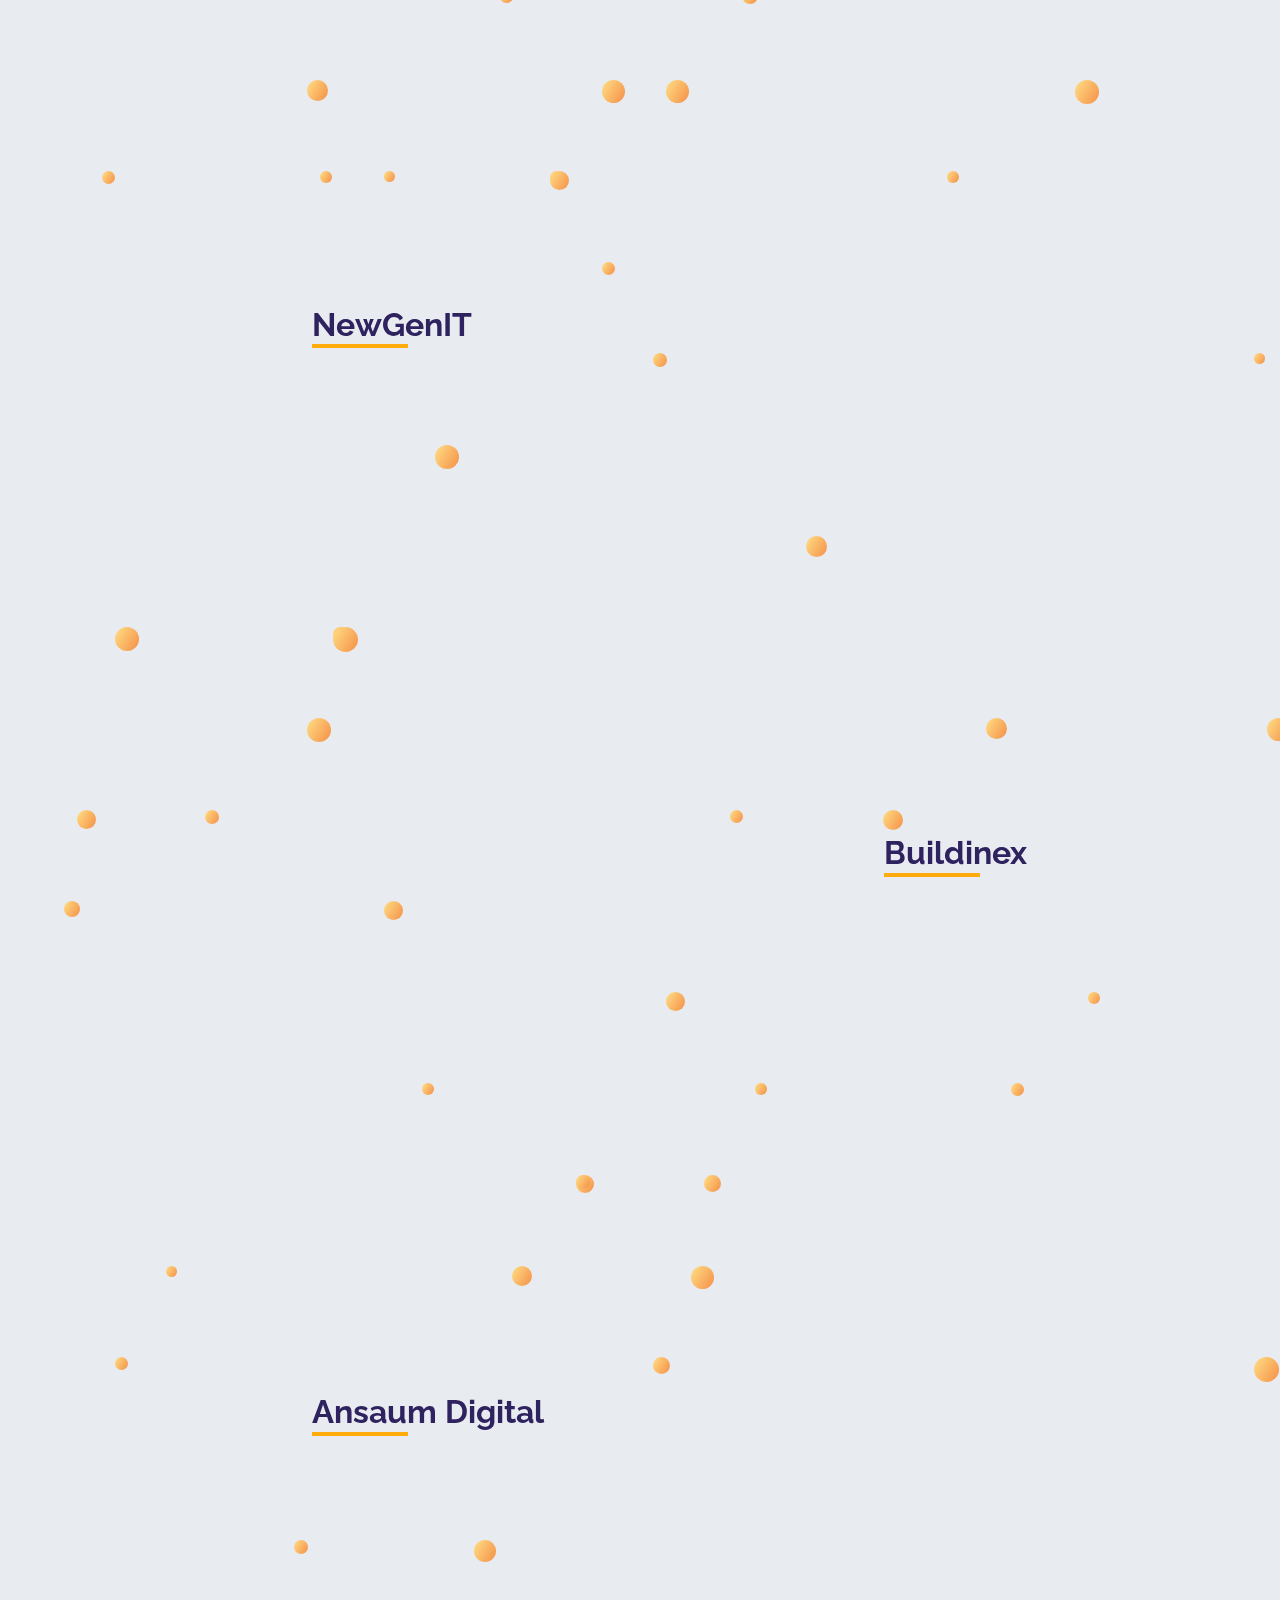
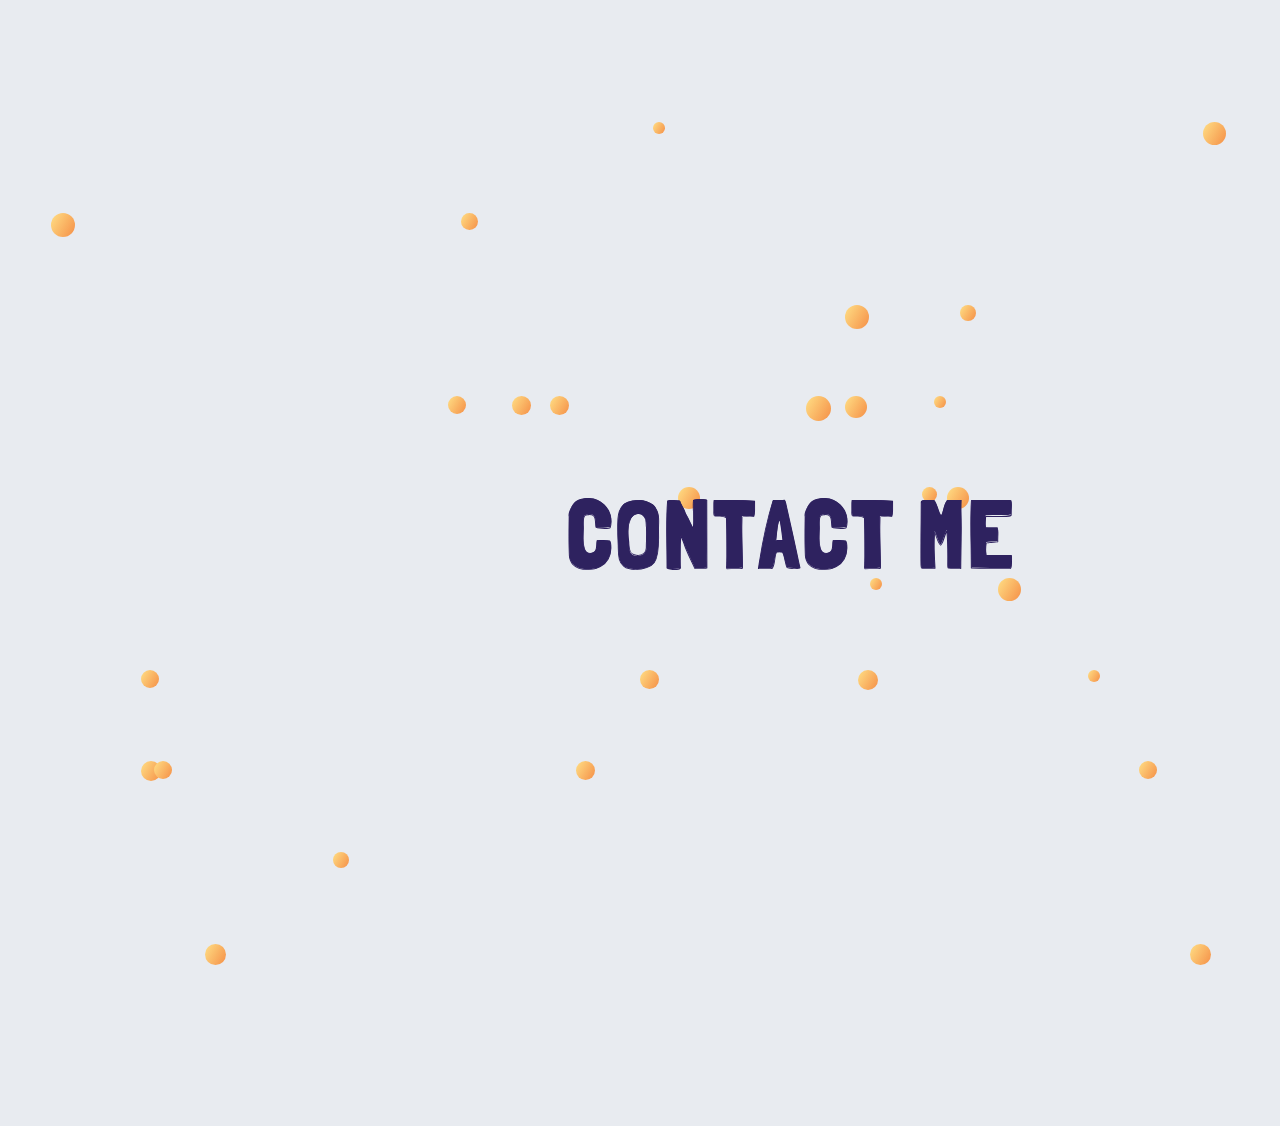
==== commit c234cbc4: "added minified css file" ====
--- a/index.html
+++ b/index.html
@@ -28,7 +28,8 @@
 
 
   <!-- Template Main CSS File -->
-  <link href="assets/css/style.css" rel="stylesheet">
+  <!-- <link href="assets/css/style.css" rel="stylesheet"> -->
+  <link href="assets/css/style.min.css" rel="stylesheet">
 
   <!-- =======================================================
   * Template Name: iPortfolio - v3.7.0
--- a/assets/css/style.css
+++ b/assets/css/style.css
@@ -254,7 +254,7 @@
 #hero {
   width: 100%;
   height: 100vh;
-  background: url("../img/hero-bg.jpg") top center;
+  background: url("../img/hero-background.jpg") top center;
   background-size: cover;
   position: relative;
   z-index: 1;
@@ -305,8 +305,7 @@
 }
 @media (max-width: 768px) {
   #hero h1 {
-    font-size: 28px;
-    line-height: 36px;
+    font-size: 3.2em;
   }
   #hero h2 {
     font-size: 18px;
--- a/assets/css/style.min.css
+++ b/assets/css/style.min.css
@@ -0,0 +1 @@
+ body{font-family:'Ubuntu',sans-serif;color:#2e323c;background-color:#e8ebf0}a{text-decoration:none;color:#2e323c}a:hover{color:#ffab0a}p,li{font-size:20px}@media (max-width:600px){p,li{font-size:17px}}#footer a{color:#a8a9b4;text-decoration:none}#footer a:hover{color:#fff;text-decoration:none}h1,h2,h3,h4,h5,h6{font-family:"Raleway",sans-serif}.heading{font-weight:bold;color:#2d205f}.theme-color{color:#ffab0a}::-webkit-scrollbar{width:14px}::-webkit-scrollbar-thumb{border-radius:4px;background:linear-gradient(180deg,#f1b409 0%,#f18e14 100%)}::-webkit-scrollbar-thumb:hover{background:linear-gradient(180deg,#fbc633 0%,#ffa02c 100%)}::-webkit-scrollbar-track{box-shadow:inset 0 0 5px rgba(0,0,0,.4)}::selection{background-color:#ffe8bc}.back-to-top{position:fixed;visibility:hidden;opacity:0;right:15px;bottom:15px;z-index:996;background:#ffab0a;width:40px;height:40px;border-radius:50px;transition:all .4s}.back-to-top i{font-size:28px;color:#fff;line-height:0}.back-to-top:hover{background:#ffb62b;color:#fff}.back-to-top.active{visibility:visible;opacity:1}#header{position:fixed;top:0;left:0;bottom:0;width:300px;transition:all ease-in-out .5s;z-index:9997;transition:all .5s;padding:0 15px;background:#040b14;overflow-y:auto}#header .profile img{margin:15px auto;display:block;width:120px;border:8px solid #2c2f3f}#header .profile h1{font-size:24px;margin:0;padding:0;font-weight:600;-moz-text-align-last:center;text-align-last:center;font-family:"Poppins",sans-serif}#header .profile h1 a,#header .profile h1 a:hover{color:#fff;text-decoration:none}#header .profile .social-links a{font-size:18px;display:inline-block;background:#2e323c;color:#fff;line-height:1;padding:8px 0;margin-right:4px;border-radius:50%;text-align:center;width:36px;height:36px;transition:.3s}#header .profile .social-links a:hover{background:#ffab0a;color:#fff;text-decoration:none}#header .profile .social-links a:hover i{transform:rotateY(360deg);transition:all .7s ease-in-out}#main{margin-left:300px}@media (max-width:1199px){#header{left:-300px}#main{margin-left:0}}.nav-menu{padding:30px 0 0 0}.nav-menu *{margin:0;padding:0;list-style:none}.nav-menu>ul>li{position:relative;white-space:nowrap}.nav-menu a,.nav-menu a:focus{display:flex;align-items:center;color:#a8a9b4;padding:12px 15px;margin-bottom:8px;transition:.3s;font-size:18px}.nav-menu a i,.nav-menu a:focus i{font-size:24px;padding-right:8px;color:#6f7180}.nav-menu a:hover,.nav-menu .active,.nav-menu .active:focus,.nav-menu li:hover>a{text-decoration:none;color:#fff}.nav-menu a:hover i,.nav-menu .active i,.nav-menu .active:focus i,.nav-menu li:hover>a i{color:#ffab0a}.mobile-nav-toggle{position:fixed;right:15px;top:15px;z-index:9998;border:0;font-size:24px;transition:all .4s;outline:none!important;background-color:#ffab0a;color:#fff;width:40px;height:40px;display:inline-flex;align-items:center;justify-content:center;line-height:0;border-radius:50px;cursor:pointer}.mobile-nav-active{overflow:hidden}.mobile-nav-active #header{left:0}#hero{width:100%;height:100vh;background:url("../img/hero-background.jpg") top center;background-size:cover;position:relative;z-index:1}#hero:before{content:"";background:rgba(5,13,24,.3);position:absolute;bottom:0;top:0;left:0;right:0;z-index:2}#hero .hero-container{position:relative;z-index:2;min-width:300px}#hero h1{margin:0 0 10px 0;font-size:5em;font-weight:700;line-height:56px;color:#fff}#hero p{color:#fff;margin-bottom:50px;font-size:26px;font-family:"Poppins",sans-serif;-webkit-animation:mainFadeIn 2s forwards;-o-animation:mainFadeIn 2s forwards;animation:mainFadeIn 2s forwards;animation-delay:.9s;opacity:0}#hero p span{color:#fff;padding-bottom:4px;letter-spacing:1px;border-bottom:3px solid #ffab0a}@media (min-width:1024px){#hero{background-attachment:fixed}}@media (max-width:768px){#hero h1{font-size:3.2em}#hero h2{font-size:18px;line-height:24px;margin-bottom:30px}}#hero h1{-webkit-animation:mainFadeIn 2s forwards;-o-animation:mainFadeIn 2s forwards;animation:mainFadeIn 2s forwards;animation-delay:1.8s;opacity:0;display:flex;align-items:baseline;position:relative}.an-block{width:0;height:40%;background:#ffab0a;position:absolute;animation:mainBlock 2.2s cubic-bezier(.74,.06,.4,.92) forwards;display:flex}#hero h1 .pop-an{width:0;height:0;-webkit-border-radius:50%;-moz-border-radius:50%;border-radius:50%;background:#ffab0a;-webkit-animation:load .6s cubic-bezier(.74,.06,.4,.92) forwards;animation:popIn .8s cubic-bezier(.74,.06,.4,.92) forwards;animation-delay:2s;margin-left:5px;margin-top:-10px;position:absolute;bottom:0;right:-5%}@keyframes mainBlock{0%{width:0;left:0}50%{width:100%;left:0}100%{width:0;left:100%}}@keyframes mainFadeIn{0%{opacity:0}100%{opacity:1}}@keyframes popIn{0%{width:0;height:0;background:#ffab0a;border:0 solid #ddd;opacity:0}50%{width:12px;height:12px;background:#ffab0a;opacity:1;bottom:45px}65%{height:9px;bottom:0;width:15px}80%{width:12px;height:12px;bottom:20px}100%{width:9px;height:9px;background:#ffab0a;border:0 solid #222;bottom:0}}.hero-btn{color:#fff;text-decoration:none;padding:16px 0 16px 36px;font-size:20px;z-index:3;border-radius:10px;background:none;margin-left:-9%;-webkit-animation:mainFadeIn 2s forwards;-o-animation:mainFadeIn 2s forwards;animation:mainFadeIn 2s forwards;animation-delay:.9s;opacity:0;background:linear-gradient(140deg,#f1b409 0%,#f18e14 100%);border:2px solid #ffab0a;letter-spacing:2px;transition:.6s cubic-bezier(.165,.84,.44,1)}.hero-btn i{font-size:28px;padding-right:20px;padding-left:5px;transition:.6s cubic-bezier(.165,.84,.44,1)}.hero-btn:hover{border:2px solid #ffab0a;color:#ffab0a;padding:15px 6px 15px 42px;background:none;box-shadow:4px 5px 1px #ffab0a}.hero-btn:hover i{transform:rotate(90deg);padding-right:15px;padding-left:10px}section{padding:6em 0;overflow:hidden}.section-title{text-align:center}.section-title h2{font-size:37px;font-weight:bold;position:relative;color:#2d205f;text-transform:uppercase}.title-bar{background:#2d205f;width:70px;height:4px;margin:0 auto}.section-title p{width:80%;margin:0 auto}.about .content h3{font-weight:700;font-size:2.5em;color:#2d205f}.about .content ul{list-style:none;padding:0}.about .content ul li{margin-bottom:20px;display:flex;align-items:center}.about .content ul strong{margin-right:10px;color:#2d205f}.about .content ul i{font-size:16px;margin-right:5px;color:#ffab0a;line-height:0}.about-img img{border-radius:15px}.glow-an img{object-fit:cover;transition:all .5s cubic-bezier(.645,.045,.355,1);margin-top:10px}.glow-an:hover img{box-shadow:7px 7px 7px 0 rgba(45,32,95,.3)}.glow-an .glow-wrap{overflow:hidden;position:absolute;width:95%;height:100%;top:0;margin-top:10px}.glow-an .glow{display:block;position:absolute;width:40%;height:200%;background:rgba(255,255,255,.3);top:0;filter:blur(12px);transform:rotate(165deg) translate(-450%,0);transition:all .5s cubic-bezier(.645,.045,.355,1)}.glow-an:hover .glow{transform:rotate(45deg) translate(450%,0);transition:all 1s cubic-bezier(.645,.045,.355,1)}.glow-an:hover img,.glow-an:hover .glow-wrap{margin-top:0}.glow-shadow-none:hover img{box-shadow:none}.skill{width:160px;height:160px;background:none;position:relative;box-sizing:border-box;color:#2e323c;transition:all .6s cubic-bezier(.075,.82,.165,1)}.skill:hover{transform:translateY(-7px) scale(1.06);transform-origin:bottom;cursor:pointer}.skill:hover .outer{box-shadow:3px 4px 14px rgba(0,0,0,.35);transition:.4s ease-in-out}.skill:hover .inner span{transform:rotateY(360deg);transition:all .7s ease-in-out}.skill h4{font-size:24px;font-weight:bold;text-align:center}.outer{width:160px;height:160px;background:#d7dfed;border-radius:50%;padding:20px;box-shadow:4px 5px 5px rgba(0,0,0,.25),-3px -4px 5px rgba(255,255,255,.25)}.inner{width:120px;height:120px;background:#eceef5;border-radius:50%;box-shadow:inset 3px 5px 6px rgba(0,0,0,.2),inset -4px -5px 5px rgba(255,255,255,.9);font-size:30px;font-weight:bold;display:flex;justify-content:center;align-items:center}.inner span{font-size:20px}circle{fill:none;stroke:url(#GradientColor);stroke-width:20px;stroke-dasharray:472;stroke-dashoffset:472}.c-85{animation:c-85 1.8s forwards alternate}.c-80{animation:c-80 1.8s forwards alternate}.c-65{animation:c-65 1.8s forwards alternate}.c-70{animation:c-70 1.8s forwards alternate}.c-50{animation:c-50 1.8s forwards alternate}@keyframes c-85{100%{stroke-dashoffset:94}}@keyframes c-80{100%{stroke-dashoffset:118}}@keyframes c-65{100%{stroke-dashoffset:188}}@keyframes c-70{100%{stroke-dashoffset:165}}@keyframes c-50{100%{stroke-dashoffset:259}}.svg-2{position:absolute;top:0;left:0}@media (max-width:330px){svg,.skill,.outer{width:150px;height:150px}.outer{padding:15px}.inner{width:120px;height:120px}circle{stroke-width:15px}}.resume .resume-title{font-size:26px;font-weight:700;margin-top:20px;margin-bottom:20px;color:#2d205f}.resume .resume-item{padding:0 0 20px 20px;margin-top:-2px;border-left:2px solid #ffab0a;position:relative}.resume .resume-item h4{line-height:18px;font-size:18px;font-weight:600;text-transform:uppercase;font-family:"Poppins",sans-serif;color:#2e323c;margin-bottom:10px}.resume .resume-item h5{font-size:16px;background:rgba(255,171,10,.3);padding:5px 15px;display:inline-block;font-weight:600;margin-bottom:10px}.resume .resume-item ul{padding-left:20px}.resume .resume-item ul li{padding-bottom:10px}.resume .resume-item:last-child{padding-bottom:0}.resume .resume-item::before{content:"";position:absolute;width:16px;height:16px;border-radius:50px;left:-9px;top:0;background:#fff;border:2px solid #ffab0a}.resume-download a{margin-left:0}.resume-download a:hover{padding:16px 0 16px 36px}#portfolio{position:relative}.portfolio-btn{margin-left:0}.portfolio-btn i{font-size:19px}.portfolio-heading{position:relative}.portfolio-heading::after{content:"";display:block;height:4px;width:25%;background:#ffab0a;position:absolute;left:0;bottom:-4px}.portfolio-logo img{border:2px solid #2d205f;border-radius:5px}.facebook-thumbnail{position:relative}.feature-logo{position:absolute;top:-8%;right:-4%}.feature-logo img{width:120px}.portfolio-details{padding-top:40px}.portfolio-details .portfolio-details-slider img{width:100%}.portfolio-details .portfolio-details-slider .swiper-pagination{margin-top:20px;position:relative}.portfolio-details .portfolio-details-slider .swiper-pagination .swiper-pagination-bullet{width:12px;height:12px;background-color:#fff;opacity:1;border:1px solid #ffab0a}.portfolio-details .portfolio-details-slider .swiper-pagination .swiper-pagination-bullet-active{background-color:#ffab0a}.portfolio-details .portfolio-info{padding:30px;box-shadow:0 0 30px rgba(5,13,24,.08)}.portfolio-details .portfolio-info h3{font-size:22px;font-weight:700;margin-bottom:20px;padding-bottom:20px;border-bottom:1px solid #eee}.portfolio-details .portfolio-info ul{list-style:none;padding:0;font-size:15px}.portfolio-details .portfolio-info ul li + li{margin-top:10px}.portfolio-details .portfolio-description{padding-top:30px}.portfolio-details .portfolio-description h2{font-size:26px;font-weight:700;margin-bottom:20px}.portfolio-details .portfolio-description p{padding:0}.port-web-image{text-align:center;margin:0 auto}.port-web-image img{box-shadow:0 0 25px rgba(45,32,95,.3)}.port-saksham-image{text-align:center;margin:0 auto}.port-saksham-image .row:hover img:not(:hover){transition:.6s ease-in-out;transform:scale(.95)}.port-bw-effect:hover img:not(:hover){transform:scale(.95);transition:.6s ease-in-out}.port-saksham-image img{margin:0 auto}.port-bw-effect img:hover{transform:translateY(-7px);transition:.5s ease-in-out}.port-subtitle{font-size:26px;color:#2d205f;background-color:#ffab0a4d;font-weight:bold;text-align:center}.cm-trophy{text-align:center}.landscape-image{text-align:center}.swiper{width:500px}@media (max-width:540px){.swiper{width:400px}}@media (max-width:430px){.swiper{width:310px}}.follow-btn{padding:7px 10px;background:linear-gradient(45deg,#f09433 0%,#e6683c 25%,#dc2743 50%,#bc1888 100%);border-radius:40px;width:120px;margin:0 auto;color:#fff}.follow-btn i{font-size:22px}.follow-btn:hover i{font-size:27px;transition:.3s}.follow-btn:hover{border:3px solid #dc2743;background:none;padding:4px 10px;color:#dc2743}.services .icon-box{margin-bottom:20px;border-radius:14px;text-align:center;transform-style:preserve-3d;perspective:1000px;box-shadow:0 0 2px 0 rgba(0,0,0,.12)}.services .icon{display:flex;align-items:center;justify-content:center;width:65px;height:65px;background:#ffab0a;border-radius:50%;transition:.5s;border:1px solid #ffab0a;margin:0 auto}.icon,.title,.description{transform:translateZ(40px)}.services .icon i{color:#fff;font-size:35px;line-height:0}.services .icon-box:hover{background:linear-gradient(140deg,#f1b409 0%,#f18e14 100%);box-shadow:2px 3px 25px rgba(0,0,0,.4)}.services .icon-box:hover .title a,.services .icon-box:hover .description{color:#fff;transition:.3s all ease-in-out;text-shadow:0 0 2px 0 rgba(0,0,0,.9)}.services .icon-box:hover .icon{background:#fff}.services .icon-box:hover .icon i{color:#ffab0a;transform:rotateY(360deg);transition:all .7s ease-in-out}.services .title{font-weight:700;margin-bottom:15px;font-size:18px}.services .title a{color:#2e323c}.services .description{line-height:24px;font-size:15px}section.rules{padding:2em 0}.rules ul{padding-left:0}.rules ul li{list-style:none;line-height:1.8}@media (max-width:768px){.icon-md-rotate{transform:rotate(90deg);margin:4px 0}}.contact{padding-bottom:130px}.contact .info{padding:30px;width:100%;box-shadow:0 0 18px 0 rgba(0,0,0,.12)}.contact .info i{font-size:20px;color:#fff;float:left;width:44px;height:44px;background:#ffab0a;display:flex;justify-content:center;align-items:center;border-radius:50px;transition:all .3s ease-in-out}.contact .info h4{padding:0 0 0 60px;font-size:22px;font-weight:600;margin-bottom:5px;color:#2e323c}.contact .info p{padding:0 0 10px 60px;margin-bottom:20px;font-size:18px;color:#2e323c}.contact .info .email p{padding-top:5px}.contact .info .social-links{padding-left:60px}.contact .info .social-links a{font-size:18px;display:inline-block;background:#333;color:#fff;line-height:1;padding:8px 0;border-radius:50%;text-align:center;width:36px;height:36px;transition:.3s;margin-right:10px}.contact .info .email a:hover,.contact .info .phone a:hover{color:#ffab0a}.contact .info .social-links a:hover{background:#ffab0a;color:#fff}.contact .info .email:hover i,.contact .info .address:hover i,.contact .info .phone:hover i{background:#fff;color:#ffab0a}.breadcrumbs{padding:20px 0}.breadcrumbs h2{font-size:26px;font-weight:300}.breadcrumbs ol{display:flex;flex-wrap:wrap;list-style:none;padding:0;margin:0;font-size:15px}.breadcrumbs ol li + li{padding-left:10px}.breadcrumbs ol li + li::before{display:inline-block;padding-right:10px;color:#0e2442;content:"/"}@media (max-width:768px){.breadcrumbs .d-flex{display:block!important}.breadcrumbs ol{display:block}.breadcrumbs ol li{display:inline-block}}#footer{padding:15px;color:#a8a9b4;font-size:14px;position:fixed;left:0;bottom:0;width:300px;z-index:9999;background:#040b14}#footer .copyright{text-align:center}#footer .credits{padding-top:5px;text-align:center;font-size:13px;color:#a8a9b4}@media (max-width:1199px){#footer{position:static;width:auto;padding-right:20px 15px}}